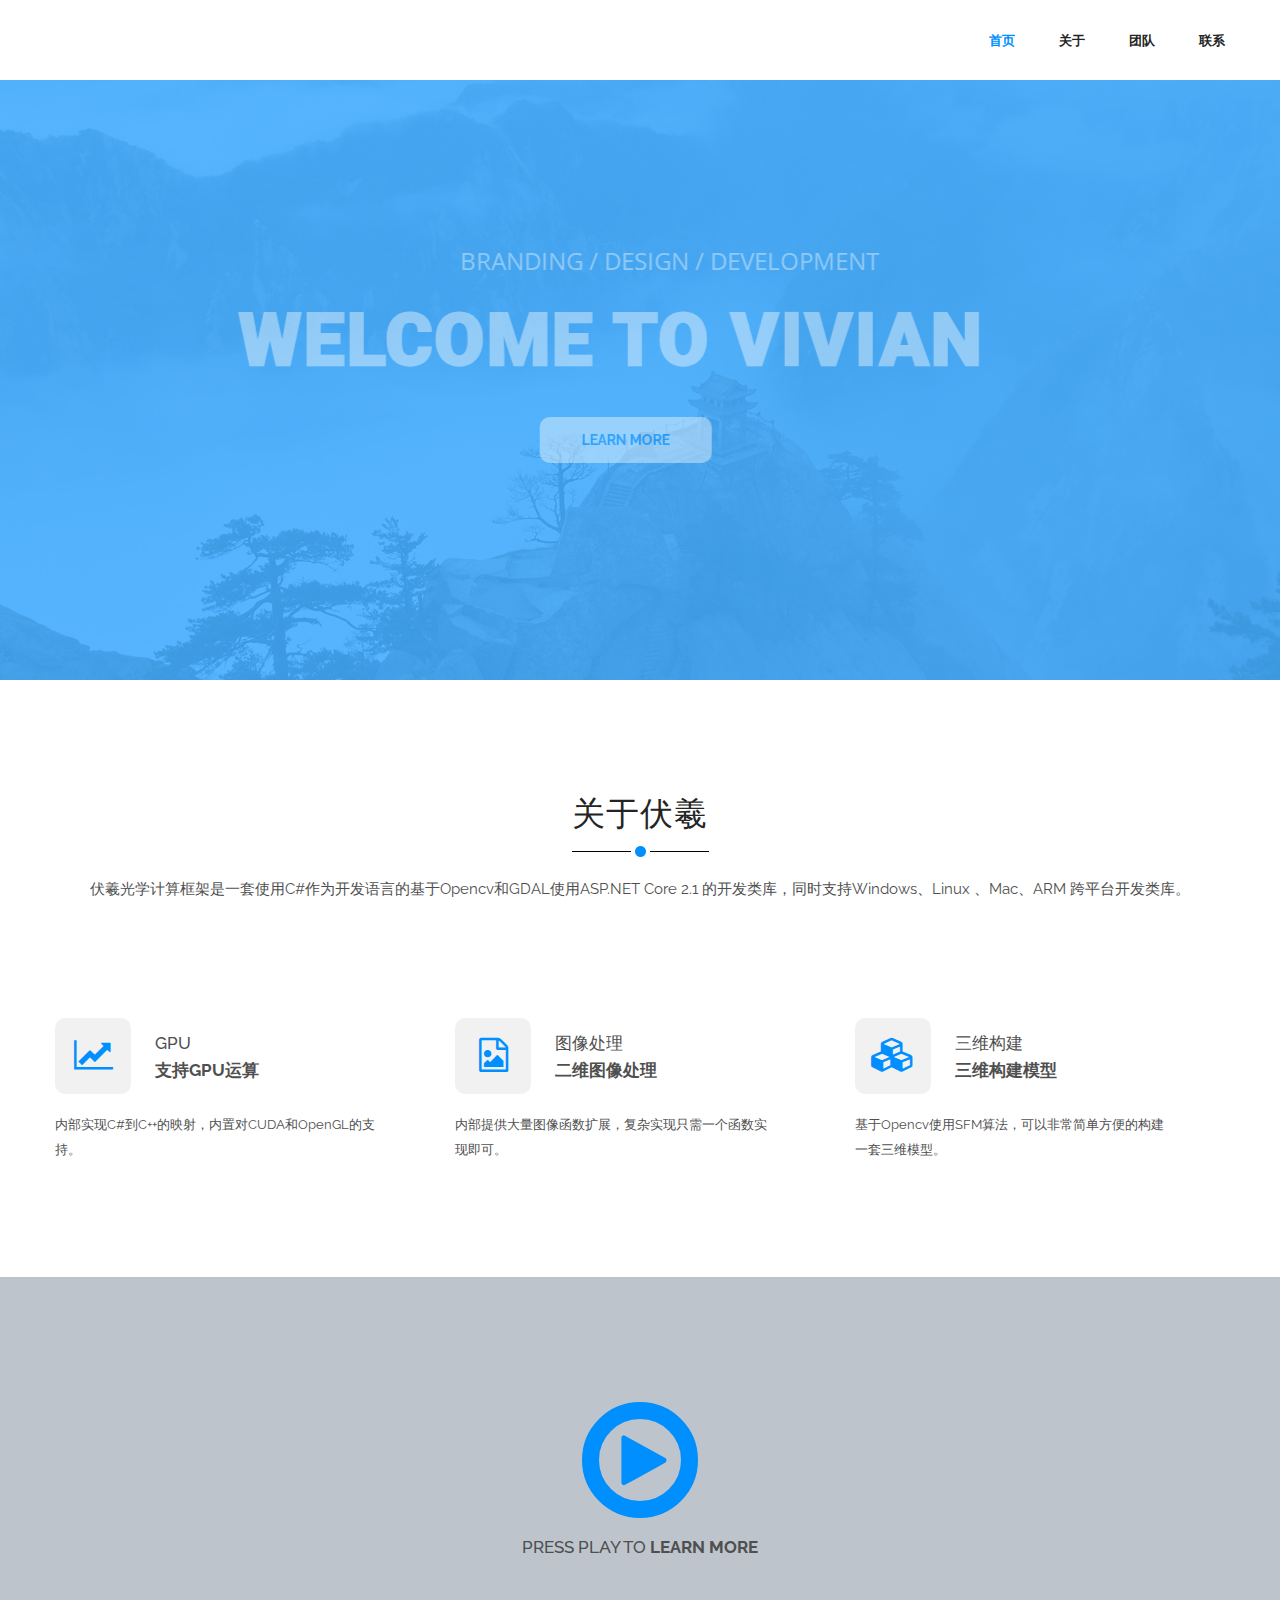
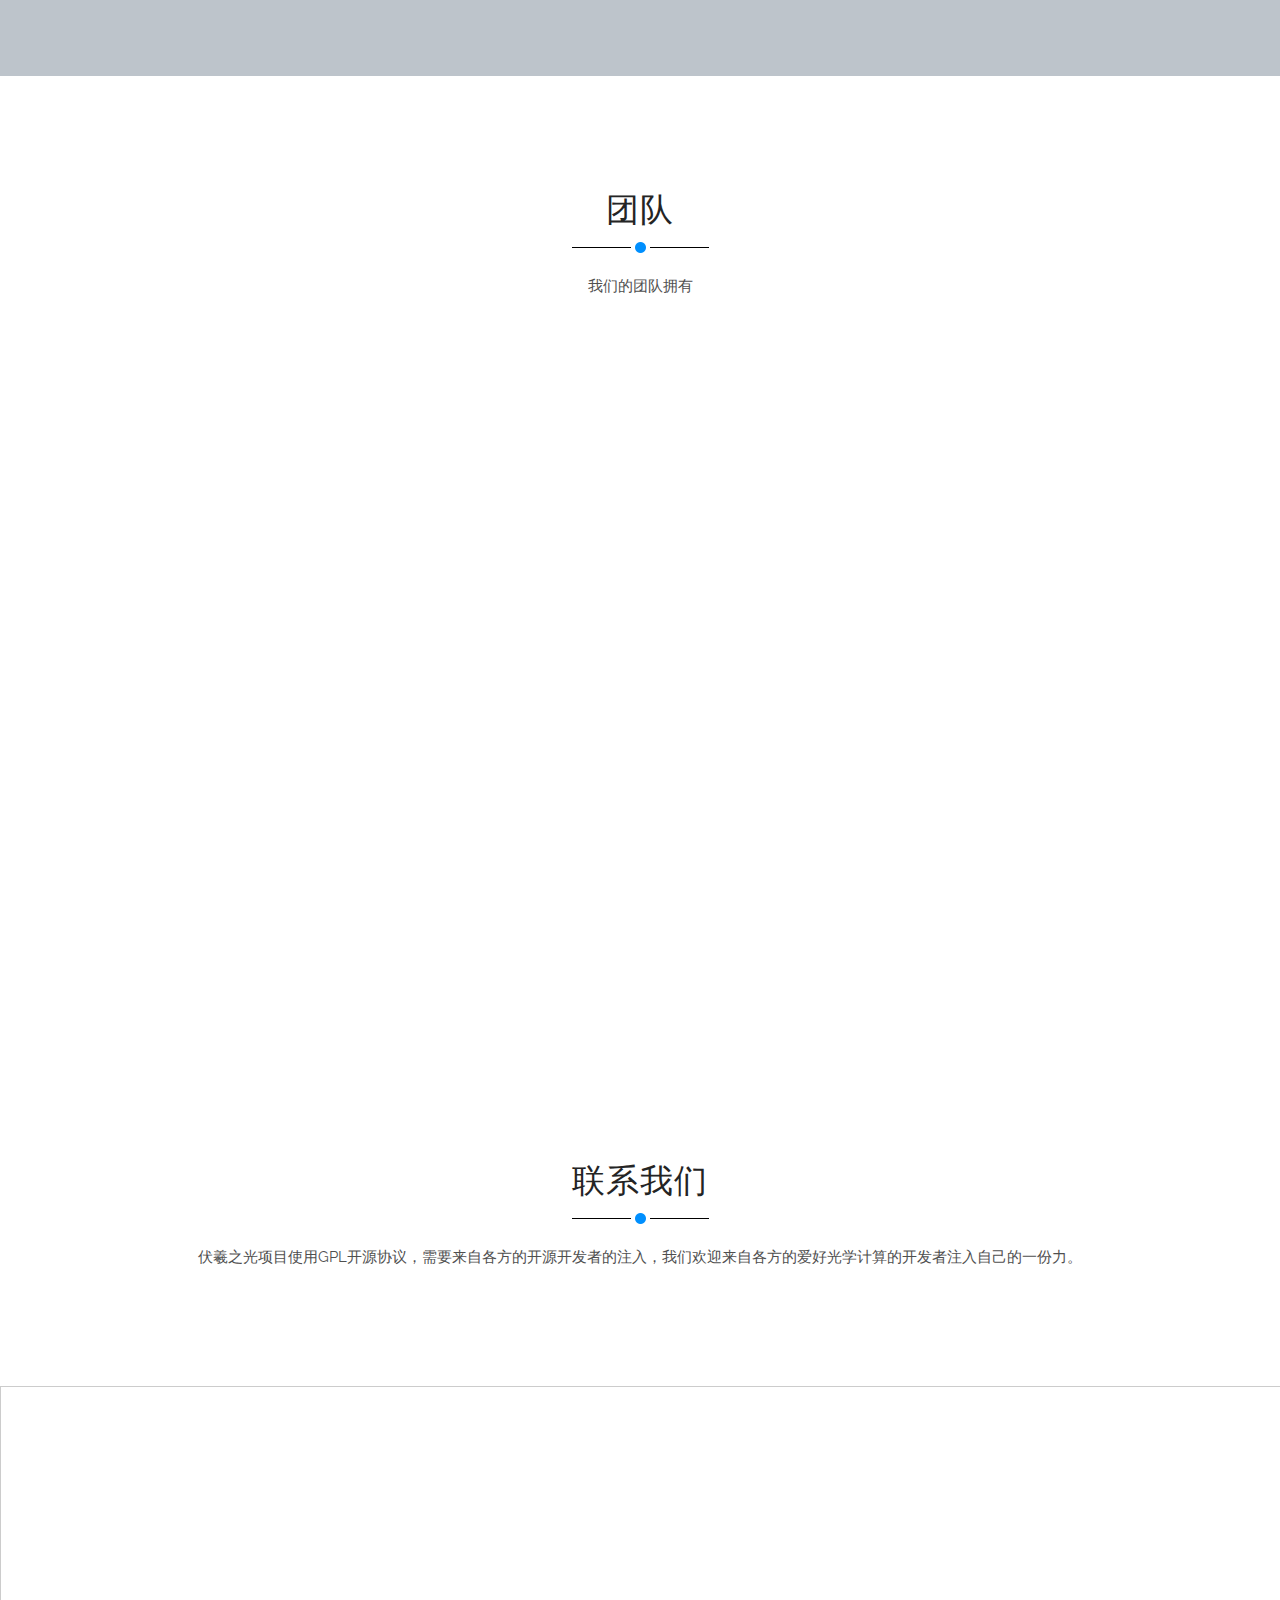
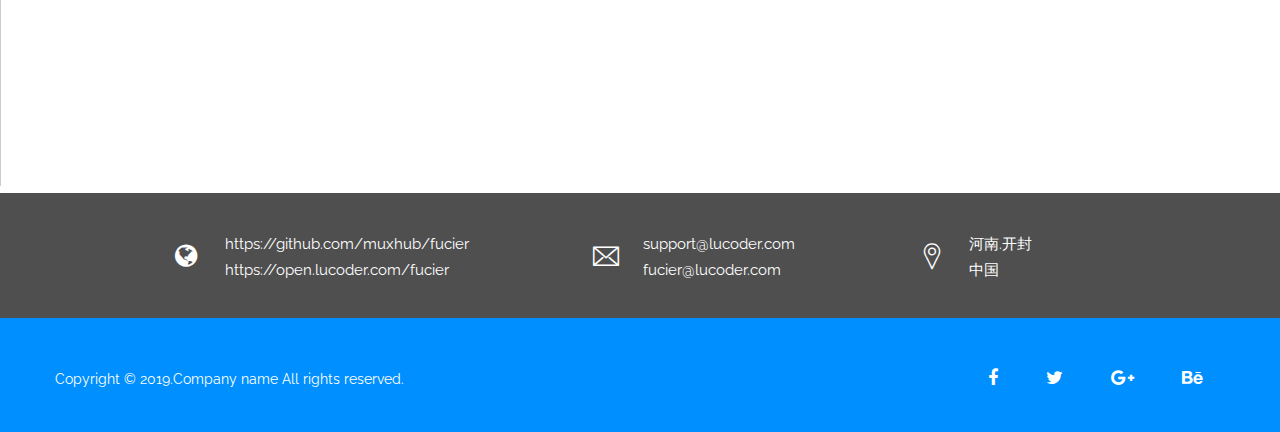
==== fucier/index.html @ 13567e7c "提交fucier官网" ====
﻿<!DOCTYPE html>
<html>
<head>
    <meta charset="utf-8">
    <title>Fucier - 一套高性能光学计算平台</title>
    <!-- Stylesheets -->
    <link href="css/bootstrap.css" rel="stylesheet">
    <link href="css/revolution-slider.css" rel="stylesheet">
    <link href="css/style.css" rel="stylesheet">
    <!--Favicon-->
    <link rel="shortcut icon" href="images/favicon.ico" type="image/x-icon">
    <link rel="icon" href="images/favicon.ico" type="image/x-icon">
    <!-- Responsive -->
    <meta http-equiv="X-UA-Compatible" content="IE=edge">
    <meta name="viewport" content="width=device-width, initial-scale=1.0, maximum-scale=1.0, user-scalable=0">
    <link href="css/responsive.css" rel="stylesheet">
    <link href="//netdna.bootstrapcdn.com/font-awesome/4.7.0/css/font-awesome.min.css" rel="stylesheet">
    <!--[if lt IE 9]><script src="https://cdnjs.cloudflare.com/ajax/libs/html5shiv/3.7.3/html5shiv.js"></script><![endif]-->
    <!--[if lt IE 9]><script src="js/respond.js"></script><![endif]-->

</head>

<body>

    <div class="page-wrapper">

        <!-- Preloader -->
        <div class="preloader"></div>

        <!-- Main Header-->
        <header class="main-header">
            <!-- Main Box -->
            <div class="main-box">
                <div class="auto-container">
                    <div class="outer-container clearfix">
                        <!--Logo Box-->
                        <div class="logo-box">
                            <div class="logo"><a href="index.html"><img style="width:14rem" src="https://oss.lucoder.com/reserved/logo/fucier/fucier.png" alt="" /></a></div>
                        </div>

                        <!--Nav Outer-->
                        <div class="nav-outer clearfix">
                            <!-- Main Menu -->
                            <nav class="main-menu">
                                <div class="navbar-header">
                                    <!-- Toggle Button -->
                                    <button type="button" class="navbar-toggle" data-toggle="collapse" data-target=".navbar-collapse">
                                        <span class="icon-bar"></span>
                                        <span class="icon-bar"></span>
                                        <span class="icon-bar"></span>
                                    </button>
                                </div>

                                <div class="navbar-collapse collapse scroll-nav clearfix">
                                    <ul class="navigation clearfix">
                                        <li class="current"><a href="#home">首页</a></li>
                                        <li><a href="#about-us">关于</a></li>
                                        <li><a href="#team">团队</a></li>
                                        <li><a href="#contact-us">联系</a></li>
                                    </ul>
                                </div>
                            </nav><!-- Main Menu End-->

                        </div><!--Nav Outer End-->
                        <!-- Hidden Nav Toggler -->
                        <div class="nav-toggler">
                            <button class="hidden-bar-opener"><span class="icon fa fa-bars"></span></button>
                        </div><!-- / Hidden Nav Toggler -->

                    </div>
                </div>
            </div>

        </header>
        <!--End Main Header -->
        <!-- Hidden Navigation Bar -->
        <section class="hidden-bar right-align">

            <div class="hidden-bar-closer">
                <button class="btn"><i class="fa fa-close"></i></button>
            </div>

            <!-- Hidden Bar Wrapper -->
            <div class="hidden-bar-wrapper">

                <!-- logo -->
                <div class="logo text-center">
                    <a href="index.html"><img style="width:14rem" src="https://oss.lucoder.com/reserved/logo/fucier/fucier.png" alt="" /></a>
                </div><!-- /logo -->
                <!-- Side-menu -->
                <div class="side-menu scroll-nav">
                    <!--navigation -->
                    <ul class="navigation clearfix" id="nav">
                        <li class="current"><a href="#home">首页</a></li>
                        <li><a href="#about-us">关于</a></li>
                        <li><a href="#team">团队</a></li>
                        <li><a href="#contact-us">联系</a></li>
                    </ul>
                </div>
                <!-- /Side-menu -->

                <div class="social-icons">
                    <ul>
                        <li><a href="#"><i class="fa fa-facebook"></i></a></li>
                        <li><a href="#"><i class="fa fa-twitter"></i></a></li>
                        <li><a href="#"><i class="fa fa-google-plus"></i></a></li>
                        <li><a href="#"><i class="fa fa-linkedin"></i></a></li>
                    </ul>
                </div>

            </div><!-- / Hidden Bar Wrapper -->
        </section>
        <!-- / Hidden Bar -->
        <!--Main Slider-->
        <section class="main-slider" id="home">

            <div class="tp-banner-container">
                <div class="tp-banner">
                    <ul>

                        <li data-transition="fade" data-slotamount="1" data-masterspeed="1000" data-thumb="images/main-slider/image-1.jpg" data-saveperformance="off" data-title="Awesome Title Here">
                            <img src="images/main-slider/image-1.jpg" alt="" data-bgposition="center top" data-bgfit="cover" data-bgrepeat="no-repeat">

                            <div class="tp-caption sfl sfb tp-resizeme"
                                 data-x="center" data-hoffset="0"
                                 data-y="center" data-voffset="0"
                                 data-speed="1500"
                                 data-start="500"
                                 data-easing="easeOutExpo"
                                 data-splitin="none"
                                 data-splitout="none"
                                 data-elementdelay="0.01"
                                 data-endelementdelay="0.3"
                                 data-endspeed="1200"
                                 data-endeasing="Power4.easeIn"><h2>welcome to vivian</h2></div>

                            <div class="tp-caption sfr sfb tp-resizeme"
                                 data-x="center" data-hoffset="0"
                                 data-y="center" data-voffset="-80"
                                 data-speed="1500"
                                 data-start="500"
                                 data-easing="easeOutExpo"
                                 data-splitin="none"
                                 data-splitout="none"
                                 data-elementdelay="0.01"
                                 data-endelementdelay="0.3"
                                 data-endspeed="1200"
                                 data-endeasing="Power4.easeIn"><div class="text">Branding / Design / Development</div></div>

                            <div class="tp-caption sfl sfb tp-resizeme"
                                 data-x="center" data-hoffset="15"
                                 data-y="center" data-voffset="100"
                                 data-speed="1500"
                                 data-start="500"
                                 data-easing="easeOutExpo"
                                 data-splitin="none"
                                 data-splitout="none"
                                 data-elementdelay="0.01"
                                 data-endelementdelay="0.3"
                                 data-endspeed="1200"
                                 data-endeasing="Power4.easeIn"><a href="#" class="template-btn btn-style-one">learn more</a></div>

                        </li>

                        <li data-transition="fade" data-slotamount="1" data-masterspeed="1000" data-thumb="images/main-slider/image-1.jpg" data-saveperformance="off" data-title="Awesome Title Here">
                            <img src="images/main-slider/image-1.jpg" alt="" data-bgposition="center top" data-bgfit="cover" data-bgrepeat="no-repeat">

                            <div class="tp-caption sfl sfb tp-resizeme"
                                 data-x="center" data-hoffset="0"
                                 data-y="center" data-voffset="0"
                                 data-speed="1500"
                                 data-start="500"
                                 data-easing="easeOutExpo"
                                 data-splitin="none"
                                 data-splitout="none"
                                 data-elementdelay="0.01"
                                 data-endelementdelay="0.3"
                                 data-endspeed="1200"
                                 data-endeasing="Power4.easeIn"><h2>welcome to vivian</h2></div>

                            <div class="tp-caption sfr sfb tp-resizeme"
                                 data-x="center" data-hoffset="0"
                                 data-y="center" data-voffset="-80"
                                 data-speed="1500"
                                 data-start="500"
                                 data-easing="easeOutExpo"
                                 data-splitin="none"
                                 data-splitout="none"
                                 data-elementdelay="0.01"
                                 data-endelementdelay="0.3"
                                 data-endspeed="1200"
                                 data-endeasing="Power4.easeIn"><div class="text">Branding / Design / Development</div></div>

                            <div class="tp-caption sfl sfb tp-resizeme"
                                 data-x="center" data-hoffset="15"
                                 data-y="center" data-voffset="100"
                                 data-speed="1500"
                                 data-start="500"
                                 data-easing="easeOutExpo"
                                 data-splitin="none"
                                 data-splitout="none"
                                 data-elementdelay="0.01"
                                 data-endelementdelay="0.3"
                                 data-endspeed="1200"
                                 data-endeasing="Power4.easeIn"><a href="#" class="template-btn btn-style-one">learn more</a></div>

                        </li>

                        <li data-transition="fade" data-slotamount="1" data-masterspeed="1000" data-thumb="images/main-slider/image-1.jpg" data-saveperformance="off" data-title="Awesome Title Here">
                            <img src="images/main-slider/image-1.jpg" alt="" data-bgposition="center top" data-bgfit="cover" data-bgrepeat="no-repeat">

                            <div class="tp-caption sfl sfb tp-resizeme"
                                 data-x="center" data-hoffset="0"
                                 data-y="center" data-voffset="0"
                                 data-speed="1500"
                                 data-start="500"
                                 data-easing="easeOutExpo"
                                 data-splitin="none"
                                 data-splitout="none"
                                 data-elementdelay="0.01"
                                 data-endelementdelay="0.3"
                                 data-endspeed="1200"
                                 data-endeasing="Power4.easeIn"><h2>welcome to vivian</h2></div>

                            <div class="tp-caption sfr sfb tp-resizeme"
                                 data-x="center" data-hoffset="0"
                                 data-y="center" data-voffset="-80"
                                 data-speed="1500"
                                 data-start="500"
                                 data-easing="easeOutExpo"
                                 data-splitin="none"
                                 data-splitout="none"
                                 data-elementdelay="0.01"
                                 data-endelementdelay="0.3"
                                 data-endspeed="1200"
                                 data-endeasing="Power4.easeIn"><div class="text">Branding / Design / Development</div></div>

                            <div class="tp-caption sfl sfb tp-resizeme"
                                 data-x="center" data-hoffset="15"
                                 data-y="center" data-voffset="100"
                                 data-speed="1500"
                                 data-start="500"
                                 data-easing="easeOutExpo"
                                 data-splitin="none"
                                 data-splitout="none"
                                 data-elementdelay="0.01"
                                 data-endelementdelay="0.3"
                                 data-endspeed="1200"
                                 data-endeasing="Power4.easeIn"><a href="#" class="template-btn btn-style-one">learn more</a></div>

                        </li>

                    </ul>

                    <div class="tp-bannertimer"></div>
                </div>
            </div>
        </section>
        <!--End Main Slider-->
        <!--About Section-->
        <section class="about-section" id="about-us">
            <div class="auto-container">
                <!--Sec Title-->
                <div class="sec-title">
                    <h2>关于伏羲</h2>
                    <div class="separator"></div>
                    <div class="text">
                        伏羲光学计算框架是一套使用C#作为开发语言的基于Opencv和GDAL使用ASP.NET Core 2.1 的开发类库，同时支持Windows、Linux
                        、Mac、ARM 跨平台开发类库。
                    </div>
                </div>

                <div class="row clearfix">
                    <!--About Block-->
                    <div class="about-block col-md-4 col-sm-6 col-xs-12">
                        <div class="inner-box">
                            <div class="icon-box">
                                <span class="icon fa fa-line-chart"></span>
                            </div>
                            <h3><a href="#">GPU<br><span>支持GPU运算</span></a></h3>
                            <div class="text">内部实现C#到C++的映射，内置对CUDA和OpenGL的支持。</div>
                        </div>
                    </div>

                    <!--About Block-->
                    <div class="about-block col-md-4 col-sm-6 col-xs-12">
                        <div class="inner-box">
                            <div class="icon-box">
                                <span class="icon fa fa-file-image-o"></span>
                            </div>
                            <h3><a href="#">图像处理<br><span>二维图像处理</span> </a></h3>
                            <div class="text">内部提供大量图像函数扩展，复杂实现只需一个函数实现即可。</div>
                        </div>
                    </div>

                    <!--About Block-->
                    <div class="about-block col-md-4 col-sm-6 col-xs-12">
                        <div class="inner-box">
                            <div class="icon-box">
                                <span class="icon fa fa-cubes"></span>
                            </div>
                            <h3><a href="#">三维构建 <br><span>三维构建模型</span> </a></h3>
                            <div class="text">基于Opencv使用SFM算法，可以非常简单方便的构建一套三维模型。</div>
                        </div>
                    </div>

                </div>

            </div>
        </section>
        <!--About Section-->
        <!--Video Section-->
        <section class="video-section" style="background-image: url(images/background/1.jpg)">
            <a class="lightbox-image play-link" href="">
                <div class="icon-box"><span class="flaticon-arrows-2"></span></div>
                <h3>press play to <span>learn more</span></h3>
            </a>
        </section>
        <!--End Video Section-->
        <!--Team Section-->
        <section class="team-section" id="team">
            <div class="auto-container">
                <!--Sec Title-->
                <div class="sec-title">
                    <h2>团队</h2>
                    <div class="separator"></div>
                    <div class="text">我们的团队拥有</div>
                </div>

                <div class="row">

                    <!--Team Member-->
                    <div class="team-member col-md-4 col-sm-6 col-xs-12 wow fadeInLeft" data-wow-delay="0ms" data-wow-duration="1500ms">
                        <div class="inner-box">
                            <figure class="image-box">
                                <img src="images/developer/wxy.jpg" alt="" />
                                <!--Overlay Box-->
                                <div class="overlay-box">
                                    <h4>牧轩居士</h4>
                                    <div class="designation">开发者</div>
                                    <div class="text">机器视觉方向，光学图像处理技术</div>
                                    <!--Social Nav-->
                                    <div class="social-nav">
                                        <a class="fa fa-envelope " href="mailto:dev@lucoder.com"></a>
                                    </div>
                                </div>
                            </figure>
                        </div>
                    </div>
                </div>

            </div>

        </section>
        <!--End Team Section-->

        <div class="footer">
            <!--Contact Section-->
            <section class="contact-section" id="contact-us">
                <div class="auto-container">
                    <div class="sec-title">
                        <h2>联系我们</h2>
                        <div class="separator"></div>
                        <div class="text">伏羲之光项目使用GPL开源协议，需要来自各方的开源开发者的注入，我们欢迎来自各方的爱好光学计算的开发者注入自己的一份力。</div>
                    </div>
                </div>

                <!--Map Section-->
                <section class="map-section">
                    <div class="map-outer">
                        <!--Map Canvas-->
                        <iframe src="map.html" style="width:100%;height:400px;border:none;"></iframe>
                    </div>
                </section>
                <!--End Map Section-->
                <!--Contact Info-->
                <div class="contact-info">
                    <div class="auto-container">

                        <ul>
                            <li>
                                <span class="icon fa fa-globe "></span>
                                <a style="color:#fff;" href="https://github.com/muxhub/fucier">https://github.com/muxhub/fucier</a>
                                <br /><a style="color:#fff;" href="https://open.lucoder.com/fucier">https://open.lucoder.com/fucier</a>
                            </li>
                            <li>
                                <span class="icon flaticon-envelope"></span>
                                support@lucoder.com <br>
                                fucier@lucoder.com
                            </li>
                            <li>
                                <span class="icon flaticon-pin-1"></span>
                                河南.开封<br>
                                中国
                            </li>

                        </ul>

                    </div>
                </div>

            </section>
            <!--End Contact Section-->
            <!--Footer-->
            <div class="footer-bottom">
                <div class="auto-container">
                    <div class="row clearfix">
                        <div class="column col-md-6 col-sm-6 col-xs-12">
                            <div class="copyright">Copyright &copy; 2019.Company name All rights reserved.</div>
                        </div>
                        <div class="column col-md-6 col-sm-6 col-xs-12">
                            <div class="social-icon">
                                <a href="#" class="fa fa-facebook"></a>
                                <a href="#" class="fa fa-twitter"></a>
                                <a href="#" class="fa fa-google-plus"></a>
                                <a href="#" class="fa fa-behance"></a>
                            </div>
                        </div>
                    </div>
                </div>
            </div>
        </div>
    </div>
    <!--End pagewrapper-->
    <!--Scroll to top-->
    <div class="scroll-to-top scroll-to-target" data-target="html"><span class="fa fa-long-arrow-up"></span></div>

    <script src="js/jquery.js"></script>
    <script src="js/bootstrap.min.js"></script>
    <script src="js/jquery.mCustomScrollbar.concat.min.js"></script>
    <script src="js/revolution.min.js"></script>
    <script src="js/jquery.fancybox.pack.js"></script>
    <script src="js/jquery.fancybox-media.js"></script>
    <script src="js/mixitup.js"></script>
    <script src="js/owl.js"></script>
    <script src="js/wow.js"></script>
    <script src="js/pagenav.js"></script>
    <script src="js/jquery.scrollTo.js"></script>
    <script src="js/validate.js"></script>

    <!---<script src="http://ditu.google.cn/maps/api/js?key=AIzaSyD39_Mb1wKUcuRD-0KPmQT6SQHhEMVX1O0"></script>
    <script src="js/map-script.js"></script>--->
    <!--End Google Map APi-->

    <script src="js/script.js"></script>
</body>
</html>
---- fucier/css/revolution-slider.css ----
.tp-static-layers{position:absolute;z-index:505;top:0;left:0}.tp-hide-revslider,.tp-caption.tp-hidden-caption{visibility:hidden!important;display:none!important}.tp-caption{z-index:1;white-space:nowrap}.tp-caption-demo .tp-caption{position:relative!important;display:inline-block;margin-bottom:10px;margin-right:20px!important}.tp-caption.whitedivider3px{color:#000;text-shadow:none;background-color:#fff;background-color:rgba(255,255,255,1);text-decoration:none;min-width:408px;min-height:3px;background-position:initial initial;background-repeat:initial initial;border-width:0;border-color:#000;border-style:none}.tp-caption.finewide_large_white{color:#fff;text-shadow:none;font-size:60px;line-height:60px;font-weight:300;font-family:"Open Sans",sans-serif;background-color:transparent;text-decoration:none;text-transform:uppercase;letter-spacing:8px;border-width:0;border-color:#000;border-style:none}.tp-caption.whitedivider3px{color:#000;text-shadow:none;background-color:#fff;background-color:rgba(255,255,255,1);text-decoration:none;font-size:0;line-height:0;min-width:468px;min-height:3px;border-width:0;border-color:#000;border-style:none}.tp-caption.finewide_medium_white{color:#fff;text-shadow:none;font-size:37px;line-height:37px;font-weight:300;font-family:"Open Sans",sans-serif;background-color:transparent;text-decoration:none;text-transform:uppercase;letter-spacing:5px;border-width:0;border-color:#000;border-style:none}.tp-caption.boldwide_small_white{font-size:25px;line-height:25px;font-weight:800;font-family:"Open Sans",sans-serif;color:#fff;text-decoration:none;background-color:transparent;text-shadow:none;text-transform:uppercase;letter-spacing:5px;border-width:0;border-color:#000;border-style:none}.tp-caption.whitedivider3px_vertical{color:#000;text-shadow:none;background-color:#fff;background-color:rgba(255,255,255,1);text-decoration:none;font-size:0;line-height:0;min-width:3px;min-height:130px;border-width:0;border-color:#000;border-style:none}.tp-caption.finewide_small_white{color:#fff;text-shadow:none;font-size:25px;line-height:25px;font-weight:300;font-family:"Open Sans",sans-serif;background-color:transparent;text-decoration:none;text-transform:uppercase;letter-spacing:5px;border-width:0;border-color:#000;border-style:none}.tp-caption.finewide_verysmall_white_mw{font-size:13px;line-height:25px;font-weight:400;font-family:"Open Sans",sans-serif;color:#fff;text-decoration:none;background-color:transparent;text-shadow:none;text-transform:uppercase;letter-spacing:5px;max-width:470px;white-space:normal!important;border-width:0;border-color:#000;border-style:none}.tp-caption.lightgrey_divider{text-decoration:none;background-color:#ebebeb;background-color:rgba(235,235,235,1);width:370px;height:3px;background-position:initial initial;background-repeat:initial initial;border-width:0;border-color:#222;border-style:none}.tp-caption.finewide_large_white{color:#FFF;text-shadow:none;font-size:60px;line-height:60px;font-weight:300;font-family:"Open Sans",sans-serif;background-color:rgba(0,0,0,0);text-decoration:none;text-transform:uppercase;letter-spacing:8px;border-width:0;border-color:#000;border-style:none}.tp-caption.finewide_medium_white{color:#FFF;text-shadow:none;font-size:34px;line-height:34px;font-weight:300;font-family:"Open Sans",sans-serif;background-color:rgba(0,0,0,0);text-decoration:none;text-transform:uppercase;letter-spacing:5px;border-width:0;border-color:#000;border-style:none}.tp-caption.huge_red{position:absolute;color:#df4b6b;font-weight:400;font-size:150px;line-height:130px;font-family:'Oswald',sans-serif;margin:0;border-width:0;border-style:none;white-space:nowrap;background-color:#2d3136;padding:0}.tp-caption.middle_yellow{position:absolute;color:#fbd572;font-weight:600;font-size:50px;line-height:50px;font-family:'Open Sans',sans-serif;margin:0;border-width:0;border-style:none;white-space:nowrap}.tp-caption.huge_thin_yellow{position:absolute;color:#fbd572;font-weight:300;font-size:90px;line-height:90px;font-family:'Open Sans',sans-serif;margin:0;letter-spacing:20px;border-width:0;border-style:none;white-space:nowrap}.tp-caption.big_dark{position:absolute;color:#333;font-weight:700;font-size:70px;line-height:70px;font-family:"Open Sans";margin:0;border-width:0;border-style:none;white-space:nowrap}.tp-caption.medium_dark{position:absolute;color:#333;font-weight:300;font-size:40px;line-height:40px;font-family:"Open Sans";margin:0;letter-spacing:5px;border-width:0;border-style:none;white-space:nowrap}.tp-caption.medium_grey{position:absolute;color:#fff;text-shadow:0 2px 5px rgba(0,0,0,0.5);font-weight:700;font-size:20px;line-height:20px;font-family:Arial;padding:2px 4px;margin:0;border-width:0;border-style:none;background-color:#888;white-space:nowrap}.tp-caption.small_text{position:absolute;color:#fff;text-shadow:0 2px 5px rgba(0,0,0,0.5);font-weight:700;font-size:14px;line-height:20px;font-family:Arial;margin:0;border-width:0;border-style:none;white-space:nowrap}.tp-caption.medium_text{position:absolute;color:#fff;text-shadow:0 2px 5px rgba(0,0,0,0.5);font-weight:700;font-size:20px;line-height:20px;font-family:Arial;margin:0;border-width:0;border-style:none;white-space:nowrap}.tp-caption.large_bold_white_25{font-size:55px;line-height:65px;font-weight:700;font-family:"Open Sans";color:#fff;text-decoration:none;background-color:transparent;text-align:center;text-shadow:#000 0 5px 10px;border-width:0;border-color:#fff;border-style:none}.tp-caption.medium_text_shadow{font-size:25px;line-height:25px;font-weight:600;font-family:"Open Sans";color:#fff;text-decoration:none;background-color:transparent;text-align:center;text-shadow:#000 0 5px 10px;border-width:0;border-color:#fff;border-style:none}.tp-caption.large_text{position:absolute;color:#fff;text-shadow:0 2px 5px rgba(0,0,0,0.5);font-weight:700;font-size:40px;line-height:40px;font-family:Arial;margin:0;border-width:0;border-style:none;white-space:nowrap}.tp-caption.medium_bold_grey{font-size:30px;line-height:30px;font-weight:800;font-family:"Open Sans";color:#666;text-decoration:none;background-color:transparent;text-shadow:none;margin:0;padding:1px 4px 0;border-width:0;border-color:#ffd658;border-style:none}.tp-caption.very_large_text{position:absolute;color:#fff;text-shadow:0 2px 5px rgba(0,0,0,0.5);font-weight:700;font-size:60px;line-height:60px;font-family:Arial;margin:0;border-width:0;border-style:none;white-space:nowrap;letter-spacing:-2px}.tp-caption.very_big_white{position:absolute;color:#fff;text-shadow:none;font-weight:800;font-size:60px;line-height:60px;font-family:Arial;margin:0;border-width:0;border-style:none;white-space:nowrap;padding:0 4px;padding-top:1px;background-color:#000}.tp-caption.very_big_black{position:absolute;color:#000;text-shadow:none;font-weight:700;font-size:60px;line-height:60px;font-family:Arial;margin:0;border-width:0;border-style:none;white-space:nowrap;padding:0 4px;padding-top:1px;background-color:#fff}.tp-caption.modern_medium_fat{position:absolute;color:#000;text-shadow:none;font-weight:800;font-size:24px;line-height:20px;font-family:"Open Sans",sans-serif;margin:0;border-width:0;border-style:none;white-space:nowrap}.tp-caption.modern_medium_fat_white{position:absolute;color:#fff;text-shadow:none;font-weight:800;font-size:24px;line-height:20px;font-family:"Open Sans",sans-serif;margin:0;border-width:0;border-style:none;white-space:nowrap}.tp-caption.modern_medium_light{position:absolute;color:#000;text-shadow:none;font-weight:300;font-size:24px;line-height:20px;font-family:"Open Sans",sans-serif;margin:0;border-width:0;border-style:none;white-space:nowrap}.tp-caption.modern_big_bluebg{position:absolute;color:#fff;text-shadow:none;font-weight:800;font-size:30px;line-height:36px;font-family:"Open Sans",sans-serif;padding:3px 10px;margin:0;border-width:0;border-style:none;background-color:#4e5b6c;letter-spacing:0}.tp-caption.modern_big_redbg{position:absolute;color:#fff;text-shadow:none;font-weight:300;font-size:30px;line-height:36px;font-family:"Open Sans",sans-serif;padding:3px 10px;padding-top:1px;margin:0;border-width:0;border-style:none;background-color:#de543e;letter-spacing:0}.tp-caption.modern_small_text_dark{position:absolute;color:#555;text-shadow:none;font-size:14px;line-height:22px;font-family:Arial;margin:0;border-width:0;border-style:none;white-space:nowrap}.tp-caption.boxshadow{-moz-box-shadow:0 0 20px rgba(0,0,0,0.5);-webkit-box-shadow:0 0 20px rgba(0,0,0,0.5);box-shadow:0 0 20px rgba(0,0,0,0.5)}.tp-caption.black{color:#000;text-shadow:none}.tp-caption.noshadow{text-shadow:none}.tp-caption a{color:#ff7302;text-shadow:none;-webkit-transition:all .2s ease-out;-moz-transition:all .2s ease-out;-o-transition:all .2s ease-out;-ms-transition:all .2s ease-out}.tp-caption a:hover{color:#ffa902}.tp-caption.thinheadline_dark{position:absolute;color:rgba(0,0,0,0.85);text-shadow:none;font-weight:300;font-size:30px;line-height:30px;font-family:"Open Sans";background-color:transparent}.tp-caption.thintext_dark{position:absolute;color:rgba(0,0,0,0.85);text-shadow:none;font-weight:300;font-size:16px;line-height:26px;font-family:"Open Sans";background-color:transparent}.tp-caption.medium_bg_red a{color:#fff;text-decoration:none}.tp-caption.medium_bg_red a:hover{color:#fff;text-decoration:underline}.tp-caption.smoothcircle{font-size:30px;line-height:75px;font-weight:800;font-family:"Open Sans";color:#fff;text-decoration:none;background-color:#000;background-color:rgba(0,0,0,0.498039);padding:50px 25px;text-align:center;border-radius:500px 500px 500px 500px;border-width:0;border-color:#000;border-style:none}.tp-caption.largeblackbg{font-size:50px;line-height:70px;font-weight:300;font-family:"Open Sans";color:#fff;text-decoration:none;background-color:#000;padding:0 20px 5px;text-shadow:none;border-width:0;border-color:#fff;border-style:none}.tp-caption.largepinkbg{position:absolute;color:#fff;text-shadow:none;font-weight:300;font-size:50px;line-height:70px;font-family:"Open Sans";background-color:#db4360;padding:0 20px;-webkit-border-radius:0;-moz-border-radius:0;border-radius:0}.tp-caption.largewhitebg{position:absolute;color:#000;text-shadow:none;font-weight:300;font-size:50px;line-height:70px;font-family:"Open Sans";background-color:#fff;padding:0 20px;-webkit-border-radius:0;-moz-border-radius:0;border-radius:0}.tp-caption.largegreenbg{position:absolute;color:#fff;text-shadow:none;font-weight:300;font-size:50px;line-height:70px;font-family:"Open Sans";background-color:#67ae73;padding:0 20px;-webkit-border-radius:0;-moz-border-radius:0;border-radius:0}.tp-caption.excerpt{font-size:36px;line-height:36px;font-weight:700;font-family:Arial;color:#fff;text-decoration:none;background-color:rgba(0,0,0,1);text-shadow:none;margin:0;letter-spacing:-1.5px;padding:1px 4px 0 4px;width:150px;white-space:normal!important;height:auto;border-width:0;border-color:#fff;border-style:none}.tp-caption.large_bold_grey{font-size:60px;line-height:60px;font-weight:800;font-family:"Open Sans";color:#666;text-decoration:none;background-color:transparent;text-shadow:none;margin:0;padding:1px 4px 0;border-width:0;border-color:#ffd658;border-style:none}.tp-caption.medium_thin_grey{font-size:34px;line-height:30px;font-weight:300;font-family:"Open Sans";color:#666;text-decoration:none;background-color:transparent;padding:1px 4px 0;text-shadow:none;margin:0;border-width:0;border-color:#ffd658;border-style:none}.tp-caption.small_thin_grey{font-size:18px;line-height:26px;font-weight:300;font-family:"Open Sans";color:#757575;text-decoration:none;background-color:transparent;padding:1px 4px 0;text-shadow:none;margin:0;border-width:0;border-color:#ffd658;border-style:none}.tp-caption.lightgrey_divider{text-decoration:none;background-color:rgba(235,235,235,1);width:370px;height:3px;background-position:initial initial;background-repeat:initial initial;border-width:0;border-color:#222;border-style:none}.tp-caption.large_bold_darkblue{font-size:58px;line-height:60px;font-weight:800;font-family:"Open Sans";color:#34495e;text-decoration:none;background-color:transparent;border-width:0;border-color:#ffd658;border-style:none}.tp-caption.medium_bg_darkblue{font-size:20px;line-height:20px;font-weight:800;font-family:"Open Sans";color:#fff;text-decoration:none;background-color:#34495e;padding:10px;border-width:0;border-color:#ffd658;border-style:none}.tp-caption.medium_bold_red{font-size:24px;line-height:30px;font-weight:800;font-family:"Open Sans";color:#e33a0c;text-decoration:none;background-color:transparent;padding:0;border-width:0;border-color:#ffd658;border-style:none}.tp-caption.medium_light_red{font-size:21px;line-height:26px;font-weight:300;font-family:"Open Sans";color:#e33a0c;text-decoration:none;background-color:transparent;padding:0;border-width:0;border-color:#ffd658;border-style:none}.tp-caption.medium_bg_red{font-size:20px;line-height:20px;font-weight:800;font-family:"Open Sans";color:#fff;text-decoration:none;background-color:#e33a0c;padding:10px;border-width:0;border-color:#ffd658;border-style:none}.tp-caption.medium_bold_orange{font-size:24px;line-height:30px;font-weight:800;font-family:"Open Sans";color:#f39c12;text-decoration:none;background-color:transparent;border-width:0;border-color:#ffd658;border-style:none}.tp-caption.medium_bg_orange{font-size:20px;line-height:20px;font-weight:800;font-family:"Open Sans";color:#fff;text-decoration:none;background-color:#f39c12;padding:10px;border-width:0;border-color:#ffd658;border-style:none}.tp-caption.grassfloor{text-decoration:none;background-color:rgba(160,179,151,1);width:4000px;height:150px;border-width:0;border-color:#222;border-style:none}.tp-caption.large_bold_white{font-size:58px;line-height:60px;font-weight:800;font-family:"Open Sans";color:#fff;text-decoration:none;background-color:transparent;border-width:0;border-color:#ffd658;border-style:none}.tp-caption.medium_light_white{font-size:30px;line-height:36px;font-weight:300;font-family:"Open Sans";color:#fff;text-decoration:none;background-color:transparent;padding:0;border-width:0;border-color:#ffd658;border-style:none}.tp-caption.mediumlarge_light_white{font-size:34px;line-height:40px;font-weight:300;font-family:"Open Sans";color:#fff;text-decoration:none;background-color:transparent;padding:0;border-width:0;border-color:#ffd658;border-style:none}.tp-caption.mediumlarge_light_white_center{font-size:34px;line-height:40px;font-weight:300;font-family:"Open Sans";color:#fff;text-decoration:none;background-color:transparent;padding:0;text-align:center;border-width:0;border-color:#ffd658;border-style:none}.tp-caption.medium_bg_asbestos{font-size:20px;line-height:20px;font-weight:800;font-family:"Open Sans";color:#fff;text-decoration:none;background-color:#7f8c8d;padding:10px;border-width:0;border-color:#ffd658;border-style:none}.tp-caption.medium_light_black{font-size:30px;line-height:36px;font-weight:300;font-family:"Open Sans";color:#000;text-decoration:none;background-color:transparent;padding:0;border-width:0;border-color:#ffd658;border-style:none}.tp-caption.large_bold_black{font-size:58px;line-height:60px;font-weight:800;font-family:"Open Sans";color:#000;text-decoration:none;background-color:transparent;border-width:0;border-color:#ffd658;border-style:none}.tp-caption.mediumlarge_light_darkblue{font-size:34px;line-height:40px;font-weight:300;font-family:"Open Sans";color:#34495e;text-decoration:none;background-color:transparent;padding:0;border-width:0;border-color:#ffd658;border-style:none}.tp-caption.small_light_white{font-size:17px;line-height:28px;font-weight:300;font-family:"Open Sans";color:#fff;text-decoration:none;background-color:transparent;padding:0;border-width:0;border-color:#ffd658;border-style:none}.tp-caption.roundedimage{border-width:0;border-color:#222;border-style:none}.tp-caption.large_bg_black{font-size:40px;line-height:40px;font-weight:800;font-family:"Open Sans";color:#fff;text-decoration:none;background-color:#000;padding:10px 20px 15px;border-width:0;border-color:#ffd658;border-style:none}.tp-caption.mediumwhitebg{font-size:30px;line-height:30px;font-weight:300;font-family:"Open Sans";color:#000;text-decoration:none;background-color:#fff;padding:5px 15px 10px;text-shadow:none;border-width:0;border-color:#000;border-style:none}.tp-caption.medium_bg_orange_new1{font-size:20px;line-height:20px;font-weight:800;font-family:"Open Sans";color:#fff;text-decoration:none;background-color:#f39c12;padding:10px;border-width:0;border-color:#ffd658;border-style:none}.tp-caption.boxshadow{-moz-box-shadow:0 0 20px rgba(0,0,0,0.5);-webkit-box-shadow:0 0 20px rgba(0,0,0,0.5);box-shadow:0 0 20px rgba(0,0,0,0.5)}.tp-caption.black{color:#000;text-shadow:none;font-weight:300;font-size:19px;line-height:19px;font-family:'Open Sans',sans}.tp-caption.noshadow{text-shadow:none}.tp_inner_padding{box-sizing:border-box;-webkit-box-sizing:border-box;-moz-box-sizing:border-box;max-height:none!important}.tp-caption .frontcorner{width:0;height:0;border-left:40px solid transparent;border-right:0 solid transparent;border-top:40px solid #00a8ff;position:absolute;left:-40px;top:0}.tp-caption .backcorner{width:0;height:0;border-left:0 solid transparent;border-right:40px solid transparent;border-bottom:40px solid #00a8ff;position:absolute;right:0;top:0}.tp-caption .frontcornertop{width:0;height:0;border-left:40px solid transparent;border-right:0 solid transparent;border-bottom:40px solid #00a8ff;position:absolute;left:-40px;top:0}.tp-caption .backcornertop{width:0;height:0;border-left:0 solid transparent;border-right:40px solid transparent;border-top:40px solid #00a8ff;position:absolute;right:0;top:0}img.tp-slider-alternative-image{width:100%;height:auto}.tp-simpleresponsive .button{padding:6px 13px 5px;border-radius:3px;-moz-border-radius:3px;-webkit-border-radius:3px;height:30px;cursor:pointer;color:#fff!important;text-shadow:0 1px 1px rgba(0,0,0,0.6)!important;font-size:15px;line-height:45px!important;background:url(../images/gradient/g30.png) repeat-x top;font-family:arial,sans-serif;font-weight:bold;letter-spacing:-1px}.tp-simpleresponsive .button.big{color:#fff;text-shadow:0 1px 1px rgba(0,0,0,0.6);font-weight:bold;padding:9px 20px;font-size:19px;line-height:57px!important;background:url(../images/gradient/g40.png) repeat-x top}.tp-simpleresponsive .purchase:hover,.tp-simpleresponsive .button:hover,.tp-simpleresponsive .button.big:hover{background-position:bottom,15px 11px}@media only screen and (min-width:480px) and (max-width:767px){.tp-simpleresponsive .button{padding:4px 8px 3px;line-height:25px!important;font-size:11px!important;font-weight:normal}.tp-simpleresponsive a.button{-webkit-transition:none;-moz-transition:none;-o-transition:none;-ms-transition:none}}@media only screen and (min-width:0) and (max-width:479px){.tp-simpleresponsive .button{padding:2px 5px 2px;line-height:20px!important;font-size:10px!important}.tp-simpleresponsive a.button{-webkit-transition:none;-moz-transition:none;-o-transition:none;-ms-transition:none}}.tp-simpleresponsive .button.green,.tp-simpleresponsive .button:hover.green,.tp-simpleresponsive .purchase.green,.tp-simpleresponsive .purchase:hover.green{background-color:#21a117;-webkit-box-shadow:0 3px 0 0 #104d0b;-moz-box-shadow:0 3px 0 0 #104d0b;box-shadow:0 3px 0 0 #104d0b}.tp-simpleresponsive .button.blue,.tp-simpleresponsive .button:hover.blue,.tp-simpleresponsive .purchase.blue,.tp-simpleresponsive .purchase:hover.blue{background-color:#1d78cb;-webkit-box-shadow:0 3px 0 0 #0f3e68;-moz-box-shadow:0 3px 0 0 #0f3e68;box-shadow:0 3px 0 0 #0f3e68}.tp-simpleresponsive .button.red,.tp-simpleresponsive .button:hover.red,.tp-simpleresponsive .purchase.red,.tp-simpleresponsive .purchase:hover.red{background-color:#cb1d1d;-webkit-box-shadow:0 3px 0 0 #7c1212;-moz-box-shadow:0 3px 0 0 #7c1212;box-shadow:0 3px 0 0 #7c1212}.tp-simpleresponsive .button.orange,.tp-simpleresponsive .button:hover.orange,.tp-simpleresponsive .purchase.orange,.tp-simpleresponsive .purchase:hover.orange{background-color:#f70;-webkit-box-shadow:0 3px 0 0 #a34c00;-moz-box-shadow:0 3px 0 0 #a34c00;box-shadow:0 3px 0 0 #a34c00}.tp-simpleresponsive .button.darkgrey,.tp-simpleresponsive .button.grey,.tp-simpleresponsive .button:hover.darkgrey,.tp-simpleresponsive .button:hover.grey,.tp-simpleresponsive .purchase.darkgrey,.tp-simpleresponsive .purchase:hover.darkgrey{background-color:#555;-webkit-box-shadow:0 3px 0 0 #222;-moz-box-shadow:0 3px 0 0 #222;box-shadow:0 3px 0 0 #222}.tp-simpleresponsive .button.lightgrey,.tp-simpleresponsive .button:hover.lightgrey,.tp-simpleresponsive .purchase.lightgrey,.tp-simpleresponsive .purchase:hover.lightgrey{background-color:#888;-webkit-box-shadow:0 3px 0 0 #555;-moz-box-shadow:0 3px 0 0 #555;box-shadow:0 3px 0 0 #555}.fullscreen-container{width:100%;position:relative;padding:0}.fullwidthbanner-container{width:100%;position:relative;padding:0;overflow:hidden}.fullwidthbanner-container .fullwidthbanner{width:100%;position:relative}.tp-simpleresponsive .caption,.tp-simpleresponsive .tp-caption{position:absolute;visibility:hidden;-webkit-font-smoothing:antialiased!important}.tp-simpleresponsive img{max-width:none}.noFilterClass{filter:none!important}.tp-bannershadow{position:absolute;margin-left:auto;margin-right:auto;-moz-user-select:none;-khtml-user-select:none;-webkit-user-select:none;-o-user-select:none}.tp-bannershadow.tp-shadow1{background:url(assets/shadow1.png) no-repeat;background-size:100% 100%;width:890px;height:60px;bottom:-60px}.tp-bannershadow.tp-shadow2{background:url(assets/shadow2.png) no-repeat;background-size:100% 100%;width:890px;height:60px;bottom:-60px}.tp-bannershadow.tp-shadow3{background:url(assets/shadow3.png) no-repeat;background-size:100% 100%;width:890px;height:60px;bottom:-60px}.caption.fullscreenvideo{left:0;top:0;position:absolute;width:100%;height:100%}.caption.fullscreenvideo iframe,.caption.fullscreenvideo video{width:100%!important;height:100%!important;display:none}.tp-caption.fullscreenvideo{left:0;top:0;position:absolute;width:100%;height:100%}.tp-caption.fullscreenvideo iframe,.tp-caption.fullscreenvideo iframe video{width:100%!important;height:100%!important;display:none}.fullcoveredvideo video,.fullscreenvideo video{background:#000}.fullcoveredvideo .tp-poster{background-position:center center;background-size:cover;width:100%;height:100%;top:0;left:0}.html5vid.videoisplaying .tp-poster{display:none}.tp-video-play-button{background:#000;background:rgba(0,0,0,0.3);padding:5px;border-radius:5px;-moz-border-radius:5px;-webkit-border-radius:5px;position:absolute;top:50%;left:50%;font-size:40px;color:#FFF;z-index:3;margin-top:-27px;margin-left:-28px;text-align:center;cursor:pointer}.html5vid .tp-revstop{width:15px;height:20px;border-left:5px solid #fff;border-right:5px solid #fff;position:relative;margin:10px 20px;box-sizing:border-box;-moz-box-sizing:border-box;-webkit-box-sizing:border-box}.html5vid .tp-revstop{display:none}.html5vid.videoisplaying .revicon-right-dir{display:none}.html5vid.videoisplaying .tp-revstop{display:block}.html5vid.videoisplaying .tp-video-play-button{display:none}.html5vid:hover .tp-video-play-button{display:block}.fullcoveredvideo .tp-video-play-button{display:none!important}.tp-video-controls{position:absolute;bottom:0;left:0;right:0;padding:5px;opacity:0;-webkit-transition:opacity .3s;-moz-transition:opacity .3s;-o-transition:opacity .3s;-ms-transition:opacity .3s;transition:opacity .3s;background-image:linear-gradient(bottom,#000 13%,#323232 100%);background-image:-o-linear-gradient(bottom,#000 13%,#323232 100%);background-image:-moz-linear-gradient(bottom,#000 13%,#323232 100%);background-image:-webkit-linear-gradient(bottom,#000 13%,#323232 100%);background-image:-ms-linear-gradient(bottom,#000 13%,#323232 100%);background-image:-webkit-gradient(linear,left bottom,left top,color-stop(0.13,#000),color-stop(1,#323232));display:table;max-width:100%;overflow:hidden;box-sizing:border-box;-moz-box-sizing:border-box;-webkit-box-sizing:border-box}.tp-caption:hover .tp-video-controls{opacity:.9}.tp-video-button{background:rgba(0,0,0,.5);border:0;color:#EEE;-webkit-border-radius:3px;-moz-border-radius:3px;-o-border-radius:3px;border-radius:3px;cursor:pointer;line-height:12px;font-size:12px;color:#fff;padding:0;margin:0;outline:0}.tp-video-button:hover{cursor:pointer}.tp-video-button-wrap,.tp-video-seek-bar-wrap,.tp-video-vol-bar-wrap{padding:0 5px;display:table-cell}.tp-video-seek-bar-wrap{width:80%}.tp-video-vol-bar-wrap{width:20%}.tp-volume-bar,.tp-seek-bar{width:100%;cursor:pointer;outline:0;line-height:12px;margin:0;padding:0}.tp-dottedoverlay{background-repeat:repeat;width:100%;height:100%;position:absolute;top:0;left:0;z-index:4}.tp-dottedoverlay.twoxtwo{background:url(assets/gridtile.png)}.tp-dottedoverlay.twoxtwowhite{background:url(assets/gridtile_white.png)}.tp-dottedoverlay.threexthree{background:url(assets/gridtile_3x3.png)}.tp-dottedoverlay.threexthreewhite{background:url(assets/gridtile_3x3_white.png)}.tpclear{clear:both}.tp-bullets{z-index:1000;position:absolute;-ms-filter:"alpha(opacity=100)";-moz-opacity:1;-khtml-opacity:1;opacity:1;-webkit-transition:opacity .2s ease-out;-moz-transition:opacity .2s ease-out;-o-transition:opacity .2s ease-out;-ms-transition:opacity .2s ease-out;-webkit-transform:translateZ(5px)}.tp-bullets.hidebullets{-ms-filter:"alpha(opacity=0)";-moz-opacity:0;-khtml-opacity:0;opacity:0}.tp-bullets.simplebullets.navbar{border:1px solid #666;border-bottom:1px solid #444;background:url(assets/boxed_bgtile.png);height:40px;padding:0 10px;-webkit-border-radius:5px;-moz-border-radius:5px;border-radius:5px}.tp-bullets.simplebullets.navbar-old{background:url(assets/navigdots_bgtile.png);height:35px;padding:0 10px;-webkit-border-radius:5px;-moz-border-radius:5px;border-radius:5px}.tp-bullets.simplebullets.round .bullet{cursor:pointer;position:relative;background:url(assets/bullet.png) no-Repeat top left;width:20px;height:20px;margin-right:0;float:left;margin-top:0;margin-left:3px}.tp-bullets.simplebullets.round .bullet.last{margin-right:3px}.tp-bullets.simplebullets.round-old .bullet{cursor:pointer;position:relative;background:url(assets/bullets.png) no-Repeat bottom left;width:23px;height:23px;margin-right:0;float:left;margin-top:0}.tp-bullets.simplebullets.round-old .bullet.last{margin-right:0}.tp-bullets.simplebullets.square .bullet{cursor:pointer;position:relative;background:url(assets/bullets2.png) no-Repeat bottom left;width:19px;height:19px;margin-right:0;float:left;margin-top:0}.tp-bullets.simplebullets.square .bullet.last{margin-right:0}.tp-bullets.simplebullets.square-old .bullet{cursor:pointer;position:relative;background:url(assets/bullets2.png) no-Repeat bottom left;width:19px;height:19px;margin-right:0;float:left;margin-top:0}.tp-bullets.simplebullets.square-old .bullet.last{margin-right:0}.tp-bullets.simplebullets.navbar .bullet{cursor:pointer;position:relative;background:url(assets/bullet_boxed.png) no-Repeat top left;width:18px;height:19px;margin-right:5px;float:left;margin-top:0}.tp-bullets.simplebullets.navbar .bullet.first{margin-left:0!important}.tp-bullets.simplebullets.navbar .bullet.last{margin-right:0!important}.tp-bullets.simplebullets.navbar-old .bullet{cursor:pointer;position:relative;background:url(assets/navigdots.png) no-Repeat bottom left;width:15px;height:15px;margin-left:5px!important;margin-right:5px!important;float:left;margin-top:10px}.tp-bullets.simplebullets.navbar-old .bullet.first{margin-left:0!important}.tp-bullets.simplebullets.navbar-old .bullet.last{margin-right:0!important}.tp-bullets.simplebullets .bullet:hover,.tp-bullets.simplebullets .bullet.selected{background-position:top left}.tp-bullets.simplebullets.round .bullet:hover,.tp-bullets.simplebullets.round .bullet.selected,.tp-bullets.simplebullets.navbar .bullet:hover,.tp-bullets.simplebullets.navbar .bullet.selected{background-position:bottom left}.tparrows{-ms-filter:"alpha(opacity=100)";-moz-opacity:1;-khtml-opacity:1;opacity:1;-webkit-transition:opacity .2s ease-out;-moz-transition:opacity .2s ease-out;-o-transition:opacity .2s ease-out;-ms-transition:opacity .2s ease-out;-webkit-transform:translateZ(5000px);-webkit-transform-style:flat;-webkit-backface-visibility:hidden;z-index:600;position:relative}.tparrows.hidearrows{-ms-filter:"alpha(opacity=0)";-moz-opacity:0;-khtml-opacity:0;opacity:0}.tp-leftarrow{z-index:100;cursor:pointer;position:relative;background:url(assets/large_left.png) no-Repeat top left;width:40px;height:40px}.tp-rightarrow{z-index:100;cursor:pointer;position:relative;background:url(assets/large_right.png) no-Repeat top left;width:40px;height:40px}.tp-leftarrow.round{z-index:100;cursor:pointer;position:relative;background:url(assets/small_left.png) no-Repeat top left;width:19px;height:14px;margin-right:0;float:left;margin-top:0}.tp-rightarrow.round{z-index:100;cursor:pointer;position:relative;background:url(assets/small_right.png) no-Repeat top left;width:19px;height:14px;margin-right:0;float:left;margin-top:0}.tp-leftarrow.round-old{z-index:100;cursor:pointer;position:relative;background:url(assets/arrow_left.png) no-Repeat top left;width:26px;height:26px;margin-right:0;float:left;margin-top:0}.tp-rightarrow.round-old{z-index:100;cursor:pointer;position:relative;background:url(assets/arrow_right.png) no-Repeat top left;width:26px;height:26px;margin-right:0;float:left;margin-top:0}.tp-leftarrow.navbar{z-index:100;cursor:pointer;position:relative;background:url(assets/small_left_boxed.png) no-Repeat top left;width:20px;height:15px;float:left;margin-right:6px;margin-top:12px}.tp-rightarrow.navbar{z-index:100;cursor:pointer;position:relative;background:url(assets/small_right_boxed.png) no-Repeat top left;width:20px;height:15px;float:left;margin-left:6px;margin-top:12px}.tp-leftarrow.navbar-old{z-index:100;cursor:pointer;position:relative;background:url(assets/arrowleft.png) no-Repeat top left;width:9px;height:16px;float:left;margin-right:6px;margin-top:10px}.tp-rightarrow.navbar-old{z-index:100;cursor:pointer;position:relative;background:url(assets/arrowright.png) no-Repeat top left;width:9px;height:16px;float:left;margin-left:6px;margin-top:10px}.tp-leftarrow.navbar-old.thumbswitharrow{margin-right:10px}.tp-rightarrow.navbar-old.thumbswitharrow{margin-left:0}.tp-leftarrow.square{z-index:100;cursor:pointer;position:relative;background:url(assets/arrow_left2.png) no-Repeat top left;width:12px;height:17px;float:left;margin-right:0;margin-top:0}.tp-rightarrow.square{z-index:100;cursor:pointer;position:relative;background:url(assets/arrow_right2.png) no-Repeat top left;width:12px;height:17px;float:left;margin-left:0;margin-top:0}.tp-leftarrow.square-old{z-index:100;cursor:pointer;position:relative;background:url(assets/arrow_left2.png) no-Repeat top left;width:12px;height:17px;float:left;margin-right:0;margin-top:0}.tp-rightarrow.square-old{z-index:100;cursor:pointer;position:relative;background:url(assets/arrow_right2.png) no-Repeat top left;width:12px;height:17px;float:left;margin-left:0;margin-top:0}.tp-leftarrow.default{z-index:100;cursor:pointer;position:relative;background:url(assets/large_left.png) no-Repeat 0 0;width:40px;height:40px}.tp-rightarrow.default{z-index:100;cursor:pointer;position:relative;background:url(assets/large_right.png) no-Repeat 0 0;width:40px;height:40px}.tp-leftarrow:hover,.tp-rightarrow:hover{background-position:bottom left}.tp-bullets.tp-thumbs{z-index:1000;position:absolute;padding:3px;background-color:#fff;width:500px;height:50px;margin-top:-50px}.fullwidthbanner-container .tp-thumbs{padding:3px}.tp-bullets.tp-thumbs .tp-mask{width:500px;height:50px;overflow:hidden;position:relative}.tp-bullets.tp-thumbs .tp-mask .tp-thumbcontainer{width:5000px;position:absolute}.tp-bullets.tp-thumbs .bullet{width:100px;height:50px;cursor:pointer;overflow:hidden;background:0;margin:0;float:left;-ms-filter:"alpha(opacity=50)";-moz-opacity:.5;-khtml-opacity:.5;opacity:.5;-webkit-transition:all .2s ease-out;-moz-transition:all .2s ease-out;-o-transition:all .2s ease-out;-ms-transition:all .2s ease-out}.tp-bullets.tp-thumbs .bullet:hover,.tp-bullets.tp-thumbs .bullet.selected{-ms-filter:"alpha(opacity=100)";-moz-opacity:1;-khtml-opacity:1;opacity:1}.tp-thumbs img{width:100%}.tp-bannertimer{width:100%;height:10px;background:url(assets/timer.png);position:absolute;z-index:200;top:0}.tp-bannertimer.tp-bottom{bottom:0;height:5px;top:auto}@media only screen and (min-width:0) and (max-width:479px){.responsive .tp-bullets{display:none}.responsive .tparrows{display:none}}.tp-simpleresponsive img{-moz-user-select:none;-khtml-user-select:none;-webkit-user-select:none;-o-user-select:none}.tp-simpleresponsive a{text-decoration:none}.tp-simpleresponsive ul,.tp-simpleresponsive ul li,.tp-simpleresponsive ul li:before{list-style:none;padding:0!important;margin:0!important;list-style:none!important;overflow-x:visible;overflow-y:visible;background-image:none}.tp-simpleresponsive>ul>li{list-style:none;position:absolute;visibility:hidden}.caption.slidelink a div,.tp-caption.slidelink a div{width:3000px;height:1500px;background:url(assets/coloredbg.png) repeat}.tp-caption.slidelink a span{background:url(assets/coloredbg.png) repeat}.tparrows .tp-arr-imgholder{display:none}.tparrows .tp-arr-titleholder{display:none}.tparrows.preview1{width:100px;height:100px;-webkit-transform-style:preserve-3d;-webkit-perspective:1000;-moz-perspective:1000;-webkit-backface-visibility:hidden;-moz-backface-visibility:hidden;background:transparent}.tparrows.preview1:after{position:absolute;left:0;top:0;font-family:"revicons";color:#fff;font-size:30px;width:100px;height:100px;text-align:center;background:#fff;background:rgba(0,0,0,0.15);z-index:2;line-height:100px;-webkit-transition:background .3s,color .3s;-moz-transition:background .3s,color .3s;transition:background .3s,color .3s}.tp-rightarrow.preview1:after{content:'\e825'}.tp-leftarrow.preview1:after{content:'\e824'}.tparrows.preview1:hover:after{background:rgba(255,255,255,1);color:#aaa}.tparrows.preview1 .tp-arr-imgholder{background-size:cover;background-position:center center;display:block;width:100%;height:100%;position:absolute;top:0;-webkit-transition:-webkit-transform .3s;transition:transform .3s;-webkit-backface-visibility:hidden;backface-visibility:hidden}.tparrows.preview1 .tp-arr-iwrapper{-webkit-transition:all .3s;transition:all .3s;-ms-filter:"alpha(opacity=0)";filter:alpha(opacity=0);-moz-opacity:.0;-khtml-opacity:.0;opacity:.0}.tparrows.preview1:hover .tp-arr-iwrapper{-ms-filter:"alpha(opacity=100)";filter:alpha(opacity=100);-moz-opacity:1;-khtml-opacity:1;opacity:1}.tp-rightarrow.preview1 .tp-arr-imgholder{right:100%;-webkit-transform:rotateY(-90deg);transform:rotateY(-90deg);-webkit-transform-origin:100% 50%;transform-origin:100% 50%;-ms-filter:"alpha(opacity=0)";filter:alpha(opacity=0);-moz-opacity:.0;-khtml-opacity:.0;opacity:.0}.tp-leftarrow.preview1 .tp-arr-imgholder{left:100%;-webkit-transform:rotateY(90deg);transform:rotateY(90deg);-webkit-transform-origin:0 50%;transform-origin:0 50%;-ms-filter:"alpha(opacity=0)";filter:alpha(opacity=0);-moz-opacity:.0;-khtml-opacity:.0;opacity:.0}.tparrows.preview1:hover .tp-arr-imgholder{-webkit-transform:rotateY(0deg);transform:rotateY(0deg);-ms-filter:"alpha(opacity=100)";filter:alpha(opacity=100);-moz-opacity:1;-khtml-opacity:1;opacity:1}@media only screen and (min-width:768px) and (max-width:979px){.tparrows.preview1,.tparrows.preview1:after{width:80px;height:80px;line-height:80px;font-size:24px}}@media only screen and (min-width:480px) and (max-width:767px){.tparrows.preview1,.tparrows.preview1:after{width:60px;height:60px;line-height:60px;font-size:20px}}@media only screen and (min-width:0) and (max-width:479px){.tparrows.preview1,.tparrows.preview1:after{width:40px;height:40px;line-height:40px;font-size:12px}}.tp-bullets.preview1{height:21px}.tp-bullets.preview1 .bullet{cursor:pointer;position:relative!important;background:rgba(0,0,0,0.15)!important;-webkit-box-shadow:none;-moz-box-shadow:none;box-shadow:none;width:5px!important;height:5px!important;border:8px solid rgba(0,0,0,0)!important;display:inline-block;margin-right:5px!important;margin-bottom:0!important;-webkit-transition:background-color .2s,border-color .2s;-moz-transition:background-color .2s,border-color .2s;-o-transition:background-color .2s,border-color .2s;-ms-transition:background-color .2s,border-color .2s;transition:background-color .2s,border-color .2s;float:none!important;box-sizing:content-box;-moz-box-sizing:content-box;-webkit-box-sizing:content-box}.tp-bullets.preview1 .bullet.last{margin-right:0}.tp-bullets.preview1 .bullet:hover,.tp-bullets.preview1 .bullet.selected{-webkit-box-shadow:none;-moz-box-shadow:none;box-shadow:none;background:#aaa!important;width:5px!important;height:5px!important;border:8px solid rgba(255,255,255,1)!important}.tparrows.preview2{min-width:60px;min-height:60px;background:#fff;border-radius:30px;-moz-border-radius:30px;-webkit-border-radius:30px;overflow:hidden;-webkit-transition:-webkit-transform 1.3s;-webkit-transition:width .3s,background-color .3s,opacity .3s;transition:width .3s,background-color .3s,opacity .3s;backface-visibility:hidden}.tparrows.preview2:after{position:absolute;top:50%;font-family:"revicons";color:#aaa;font-size:25px;margin-top:-12px;-webkit-transition:color .3s;-moz-transition:color .3s;transition:color .3s}.tp-rightarrow.preview2:after{content:'\e81e';right:18px}.tp-leftarrow.preview2:after{content:'\e81f';left:18px}.tparrows.preview2 .tp-arr-titleholder{background-size:cover;background-position:center center;display:block;visibility:hidden;position:relative;top:0;-webkit-transition:-webkit-transform .3s;transition:transform .3s;-webkit-backface-visibility:hidden;backface-visibility:hidden;white-space:nowrap;color:#000;text-transform:uppercase;font-weight:400;font-size:14px;line-height:60px;padding:0 10px}.tp-rightarrow.preview2 .tp-arr-titleholder{right:50px;-webkit-transform:translateX(-100%);transform:translateX(-100%)}.tp-leftarrow.preview2 .tp-arr-titleholder{left:50px;-webkit-transform:translateX(100%);transform:translateX(100%)}.tparrows.preview2.hovered{width:300px}.tparrows.preview2:hover{background:#fff}.tparrows.preview2:hover:after{color:#000}.tparrows.preview2:hover .tp-arr-titleholder{-webkit-transform:translateX(0px);transform:translateX(0px);visibility:visible;position:absolute}.tp-bullets.preview2{height:17px}.tp-bullets.preview2 .bullet{cursor:pointer;position:relative!important;background:rgba(0,0,0,0.5)!important;-webkit-border-radius:10px;border-radius:10px;-webkit-box-shadow:none;-moz-box-shadow:none;box-shadow:none;width:6px!important;height:6px!important;border:5px solid rgba(0,0,0,0)!important;display:inline-block;margin-right:2px!important;margin-bottom:0!important;-webkit-transition:background-color .2s,border-color .2s;-moz-transition:background-color .2s,border-color .2s;-o-transition:background-color .2s,border-color .2s;-ms-transition:background-color .2s,border-color .2s;transition:background-color .2s,border-color .2s;float:none!important;box-sizing:content-box;-moz-box-sizing:content-box;-webkit-box-sizing:content-box}.tp-bullets.preview2 .bullet.last{margin-right:0}.tp-bullets.preview2 .bullet:hover,.tp-bullets.preview2 .bullet.selected{-webkit-box-shadow:none;-moz-box-shadow:none;box-shadow:none;background:rgba(255,255,255,1)!important;width:6px!important;height:6px!important;border:5px solid rgba(0,0,0,1)!important}.tp-arr-titleholder.alwayshidden{display:none!important}@media only screen and (min-width:768px) and (max-width:979px){.tparrows.preview2{min-width:40px;min-height:40px;width:40px;height:40px;border-radius:20px;-moz-border-radius:20px;-webkit-border-radius:20px}.tparrows.preview2:after{position:absolute;top:50%;font-family:"revicons";font-size:20px;margin-top:-12px}.tp-rightarrow.preview2:after{content:'\e81e';right:11px}.tp-leftarrow.preview2:after{content:'\e81f';left:11px}.tparrows.preview2 .tp-arr-titleholder{font-size:12px;line-height:40px;letter-spacing:0}.tp-rightarrow.preview2 .tp-arr-titleholder{right:35px}.tp-leftarrow.preview2 .tp-arr-titleholder{left:35px}}@media only screen and (min-width:480px) and (max-width:767px){.tparrows.preview2{min-width:30px;min-height:30px;width:30px;height:30px;border-radius:15px;-moz-border-radius:15px;-webkit-border-radius:15px}.tparrows.preview2:after{position:absolute;top:50%;font-family:"revicons";font-size:14px;margin-top:-12px}.tp-rightarrow.preview2:after{content:'\e81e';right:8px}.tp-leftarrow.preview2:after{content:'\e81f';left:8px}.tparrows.preview2 .tp-arr-titleholder{font-size:10px;line-height:30px;letter-spacing:0}.tp-rightarrow.preview2 .tp-arr-titleholder{right:25px}.tp-leftarrow.preview2 .tp-arr-titleholder{left:25px}.tparrows.preview2 .tp-arr-titleholder{display:none;visibility:none}}@media only screen and (min-width:0) and (max-width:479px){.tparrows.preview2{min-width:30px;min-height:30px;width:30px;height:30px;border-radius:15px;-moz-border-radius:15px;-webkit-border-radius:15px}.tparrows.preview2:after{position:absolute;top:50%;font-family:"revicons";font-size:14px;margin-top:-12px}.tp-rightarrow.preview2:after{content:'\e81e';right:8px}.tp-leftarrow.preview2:after{content:'\e81f';left:8px}.tparrows.preview2 .tp-arr-titleholder{display:none;visibility:none}.tparrows.preview2:hover{width:30px!important;height:30px!important}}.tparrows.preview3{width:70px;height:70px;background:#fff;background:rgba(255,255,255,1);-webkit-transform-style:flat}.tparrows.preview3:after{position:absolute;line-height:70px;text-align:center;font-family:"revicons";color:#aaa;font-size:30px;top:0;left:0;background:#fff;z-index:100;width:70px;height:70px;-webkit-transition:color .3s;-moz-transition:color .3s;transition:color .3s}.tparrows.preview3:hover:after{color:#000}.tp-rightarrow.preview3:after{content:'\e825'}.tp-leftarrow.preview3:after{content:'\e824'}.tparrows.preview3 .tp-arr-iwrapper{-webkit-transform:scale(0,1);transform:scale(0,1);-webkit-transform-origin:100% 50%;transform-origin:100% 50%;-webkit-transition:-webkit-transform .2s;transition:transform .2s;z-index:0;position:absolute;background:#000;background:rgba(0,0,0,0.75);display:table;min-height:90px;top:-10px}.tp-leftarrow.preview3 .tp-arr-iwrapper{-webkit-transform:scale(0,1);transform:scale(0,1);-webkit-transform-origin:0 50%;transform-origin:0 50%}.tparrows.preview3 .tp-arr-imgholder{display:block;background-size:cover;background-position:center center;display:table-cell;min-width:90px;height:90px;position:relative;top:0}.tp-rightarrow.preview3 .tp-arr-iwrapper{right:0;padding-right:70px}.tp-leftarrow.preview3 .tp-arr-iwrapper{left:0;direction:rtl;padding-left:70px}.tparrows.preview3 .tp-arr-titleholder{display:table-cell;padding:30px;font-size:16px;color:#fff;white-space:nowrap;position:relative;clear:right;vertical-align:middle}.tparrows.preview3:hover .tp-arr-iwrapper{-webkit-transform:scale(1,1);transform:scale(1,1)}.tp-bullets.preview3{height:17px}.tp-bullets.preview3 .bullet{cursor:pointer;position:relative!important;background:rgba(0,0,0,0.5)!important;-webkit-border-radius:10px;border-radius:10px;-webkit-box-shadow:none;-moz-box-shadow:none;box-shadow:none;width:6px!important;height:6px!important;border:5px solid rgba(0,0,0,0)!important;display:inline-block;margin-right:2px!important;margin-bottom:0!important;-webkit-transition:background-color .2s,border-color .2s;-moz-transition:background-color .2s,border-color .2s;-o-transition:background-color .2s,border-color .2s;-ms-transition:background-color .2s,border-color .2s;transition:background-color .2s,border-color .2s;float:none!important;box-sizing:content-box;-moz-box-sizing:content-box;-webkit-box-sizing:content-box}.tp-bullets.preview3 .bullet.last{margin-right:0}.tp-bullets.preview3 .bullet:hover,.tp-bullets.preview3 .bullet.selected{-webkit-box-shadow:none;-moz-box-shadow:none;box-shadow:none;background:rgba(255,255,255,1)!important;width:6px!important;height:6px!important;border:5px solid rgba(0,0,0,1)!important}@media only screen and (min-width:768px) and (max-width:979px){.tparrows.preview3:after,.tparrows.preview3{width:50px;height:50px;line-height:50px;font-size:20px}.tparrows.preview3 .tp-arr-iwrapper{min-height:70px}.tparrows.preview3 .tp-arr-imgholder{min-width:70px;height:70px}.tp-rightarrow.preview3 .tp-arr-iwrapper{padding-right:50px}.tp-leftarrow.preview3 .tp-arr-iwrapper{padding-left:50px}.tparrows.preview3 .tp-arr-titleholder{padding:10px;font-size:16px}}@media only screen and (max-width:767px){.tparrows.preview3:after,.tparrows.preview3{width:50px;height:50px;line-height:50px;font-size:20px}.tparrows.preview3 .tp-arr-iwrapper{min-height:70px}}.tparrows.preview4{width:30px;height:110px;background:transparent;-webkit-transform-style:preserve-3d;-webkit-perspective:1000;-moz-perspective:1000}.tparrows.preview4:after{position:absolute;line-height:110px;text-align:center;font-family:"revicons";color:#fff;font-size:20px;top:0;left:0;z-index:0;width:30px;height:110px;background:#000;background:rgba(0,0,0,0.25);-webkit-transition:all .2s ease-in-out;-moz-transition:all .2s ease-in-out;-o-transition:all .2s ease-in-out;transition:all .2s ease-in-out;-ms-filter:"alpha(opacity=100)";filter:alpha(opacity=100);-moz-opacity:1;-khtml-opacity:1;opacity:1}.tp-rightarrow.preview4:after{content:'\e825'}.tp-leftarrow.preview4:after{content:'\e824'}.tparrows.preview4 .tp-arr-allwrapper{visibility:hidden;width:180px;position:absolute;z-index:1;min-height:120px;top:0;left:-150px;overflow:hidden;-webkit-perspective:1000px;-webkit-transform-style:flat}.tp-leftarrow.preview4 .tp-arr-allwrapper{left:0}.tparrows.preview4 .tp-arr-iwrapper{position:relative}.tparrows.preview4 .tp-arr-imgholder{display:block;background-size:cover;background-position:center center;width:180px;height:110px;position:relative;top:0;-webkit-backface-visibility:hidden;backface-visibility:hidden}.tparrows.preview4 .tp-arr-imgholder2{display:block;background-size:cover;background-position:center center;width:180px;height:110px;position:absolute;top:0;left:180px;-webkit-backface-visibility:hidden;backface-visibility:hidden}.tp-leftarrow.preview4 .tp-arr-imgholder2{left:-180px}.tparrows.preview4 .tp-arr-titleholder{display:block;font-size:12px;line-height:25px;padding:0 10px;text-align:left;color:#fff;position:relative;background:#000;color:#FFF;text-transform:uppercase;white-space:nowrap;letter-spacing:1px;font-weight:700;font-size:11px;line-height:2.75;-webkit-transition:all .3s;transition:all .3s;-webkit-transform:rotateX(-90deg);transform:rotateX(-90deg);-webkit-transform-origin:50% 0;transform-origin:50% 0;-webkit-backface-visibility:hidden;backface-visibility:hidden;-ms-filter:"alpha(opacity=0)";filter:alpha(opacity=0);-moz-opacity:.0;-khtml-opacity:.0;opacity:.0}.tparrows.preview4:after{transform-origin:100% 100%;-webkit-transform-origin:100% 100%}.tp-leftarrow.preview4:after{transform-origin:0 0;-webkit-transform-origin:0 0}@media only screen and (min-width:768px){.tparrows.preview4:hover:after{-webkit-transform:rotateY(-90deg);transform:rotateY(-90deg)}.tp-leftarrow.preview4:hover:after{-webkit-transform:rotateY(90deg);transform:rotateY(90deg)}.tparrows.preview4:hover .tp-arr-titleholder{-webkit-transition-delay:.4s;transition-delay:.4s;-webkit-transform:rotateX(0deg);transform:rotateX(0deg);-ms-filter:"alpha(opacity=100)";filter:alpha(opacity=100);-moz-opacity:1;-khtml-opacity:1;opacity:1}}.tp-bullets.preview4{height:17px}.tp-bullets.preview4 .bullet{cursor:pointer;position:relative!important;background:rgba(0,0,0,0.5)!important;-webkit-border-radius:10px;border-radius:10px;-webkit-box-shadow:none;-moz-box-shadow:none;box-shadow:none;width:6px!important;height:6px!important;border:5px solid rgba(0,0,0,0)!important;display:inline-block;margin-right:2px!important;margin-bottom:0!important;-webkit-transition:background-color .2s,border-color .2s;-moz-transition:background-color .2s,border-color .2s;-o-transition:background-color .2s,border-color .2s;-ms-transition:background-color .2s,border-color .2s;transition:background-color .2s,border-color .2s;float:none!important;box-sizing:content-box;-moz-box-sizing:content-box;-webkit-box-sizing:content-box}.tp-bullets.preview4 .bullet.last{margin-right:0}.tp-bullets.preview4 .bullet:hover,.tp-bullets.preview4 .bullet.selected{-webkit-box-shadow:none;-moz-box-shadow:none;box-shadow:none;background:rgba(255,255,255,1)!important;width:6px!important;height:6px!important;border:5px solid rgba(0,0,0,1)!important}@media only screen and (max-width:767px){.tparrows.preview4{width:20px;height:80px}.tparrows.preview4:after{width:20px;height:80px;line-height:80px;font-size:14px}.tparrows.preview1 .tp-arr-allwrapper,.tparrows.preview2 .tp-arr-allwrapper,.tparrows.preview3 .tp-arr-allwrapper,.tparrows.preview4 .tp-arr-allwrapper{display:none!important}}.tp-loader{top:50%;left:50%;z-index:10000;position:absolute}.tp-loader.spinner0{width:40px;height:40px;background:url(assets/loader.gif) no-repeat center center;background-color:#fff;box-shadow:0 0 20px 0 rgba(0,0,0,0.15);-webkit-box-shadow:0 0 20px 0 rgba(0,0,0,0.15);margin-top:-20px;margin-left:-20px;-webkit-animation:tp-rotateplane 1.2s infinite ease-in-out;animation:tp-rotateplane 1.2s infinite ease-in-out;border-radius:3px;-moz-border-radius:3px;-webkit-border-radius:3px}.tp-loader.spinner1{width:40px;height:40px;background-color:#fff;box-shadow:0 0 20px 0 rgba(0,0,0,0.15);-webkit-box-shadow:0 0 20px 0 rgba(0,0,0,0.15);margin-top:-20px;margin-left:-20px;-webkit-animation:tp-rotateplane 1.2s infinite ease-in-out;animation:tp-rotateplane 1.2s infinite ease-in-out;border-radius:3px;-moz-border-radius:3px;-webkit-border-radius:3px}.tp-loader.spinner5{background:url(assets/loader.gif) no-repeat 10px 10px;background-color:#fff;margin:-22px -22px;width:44px;height:44px;border-radius:3px;-moz-border-radius:3px;-webkit-border-radius:3px}@-webkit-keyframes tp-rotateplane{0%{-webkit-transform:perspective(120px)}50%{-webkit-transform:perspective(120px) rotateY(180deg)}100%{-webkit-transform:perspective(120px) rotateY(180deg) rotateX(180deg)}}@keyframes tp-rotateplane{0%{transform:perspective(120px) rotateX(0deg) rotateY(0deg);-webkit-transform:perspective(120px) rotateX(0deg) rotateY(0deg)}50%{transform:perspective(120px) rotateX(-180.1deg) rotateY(0deg);-webkit-transform:perspective(120px) rotateX(-180.1deg) rotateY(0deg)}100%{transform:perspective(120px) rotateX(-180deg) rotateY(-179.9deg);-webkit-transform:perspective(120px) rotateX(-180deg) rotateY(-179.9deg)}}.tp-loader.spinner2{width:40px;height:40px;margin-top:-20px;margin-left:-20px;background-color:#f00;box-shadow:0 0 20px 0 rgba(0,0,0,0.15);-webkit-box-shadow:0 0 20px 0 rgba(0,0,0,0.15);border-radius:100%;-webkit-animation:tp-scaleout 1.0s infinite ease-in-out;animation:tp-scaleout 1.0s infinite ease-in-out}@-webkit-keyframes tp-scaleout{0%{-webkit-transform:scale(0.0)}100%{-webkit-transform:scale(1.0);opacity:0}}@keyframes tp-scaleout{0%{transform:scale(0.0);-webkit-transform:scale(0.0)}100%{transform:scale(1.0);-webkit-transform:scale(1.0);opacity:0}}.tp-loader.spinner3{margin:-9px 0 0 -35px;width:70px;text-align:center}.tp-loader.spinner3 .bounce1,.tp-loader.spinner3 .bounce2,.tp-loader.spinner3 .bounce3{width:18px;height:18px;background-color:#fff;box-shadow:0 0 20px 0 rgba(0,0,0,0.15);-webkit-box-shadow:0 0 20px 0 rgba(0,0,0,0.15);border-radius:100%;display:inline-block;-webkit-animation:tp-bouncedelay 1.4s infinite ease-in-out;animation:tp-bouncedelay 1.4s infinite ease-in-out;-webkit-animation-fill-mode:both;animation-fill-mode:both}.tp-loader.spinner3 .bounce1{-webkit-animation-delay:-0.32s;animation-delay:-0.32s}.tp-loader.spinner3 .bounce2{-webkit-animation-delay:-0.16s;animation-delay:-0.16s}@-webkit-keyframes tp-bouncedelay{0%,80%,100%{-webkit-transform:scale(0.0)}40%{-webkit-transform:scale(1.0)}}@keyframes tp-bouncedelay{0%,80%,100%{transform:scale(0.0);-webkit-transform:scale(0.0)}40%{transform:scale(1.0);-webkit-transform:scale(1.0)}}.tp-loader.spinner4{margin:-20px 0 0 -20px;width:40px;height:40px;text-align:center;-webkit-animation:tp-rotate 2.0s infinite linear;animation:tp-rotate 2.0s infinite linear}.tp-loader.spinner4 .dot1,.tp-loader.spinner4 .dot2{width:60%;height:60%;display:inline-block;position:absolute;top:0;background-color:#fff;border-radius:100%;-webkit-animation:tp-bounce 2.0s infinite ease-in-out;animation:tp-bounce 2.0s infinite ease-in-out;box-shadow:0 0 20px 0 rgba(0,0,0,0.15);-webkit-box-shadow:0 0 20px 0 rgba(0,0,0,0.15)}.tp-loader.spinner4 .dot2{top:auto;bottom:0;-webkit-animation-delay:-1.0s;animation-delay:-1.0s}@-webkit-keyframes tp-rotate{100%{-webkit-transform:rotate(360deg)}}@keyframes tp-rotate{100%{transform:rotate(360deg);-webkit-transform:rotate(360deg)}}@-webkit-keyframes tp-bounce{0%,100%{-webkit-transform:scale(0.0)}50%{-webkit-transform:scale(1.0)}}@keyframes tp-bounce{0%,100%{transform:scale(0.0);-webkit-transform:scale(0.0)}50%{transform:scale(1.0);-webkit-transform:scale(1.0)}}.tp-transparentimg{content:"url(assets/transparent.png)"}.tp-3d{-webkit-transform-style:preserve-3d;-webkit-transform-origin:50% 50%}.tp-caption img{background:transparent;-ms-filter:"progid:DXImageTransform.Microsoft.gradient(startColorstr=#00FFFFFF,endColorstr=#00FFFFFF)";filter:progid:DXImageTransform.Microsoft.gradient(startColorstr=#00FFFFFF,endColorstr=#00FFFFFF);zoom:1}@font-face{font-family:'revicons';src:url('../fonts/revicons90c6.eot?5510888');src:url('../fonts/revicons90c6.eot?5510888#iefix') format('embedded-opentype'),url('../fonts/revicons90c6.woff?5510888') format('woff'),url('../fonts/revicons90c6.ttf?5510888') format('truetype'),url('../fonts/revicons90c6.svg?5510888#revicons') format('svg');font-weight:normal;font-style:normal}[class^="revicon-"]:before,[class*=" revicon-"]:before{font-family:"revicons";font-style:normal;font-weight:normal;speak:none;display:inline-block;text-decoration:inherit;width:1em;margin-right:.2em;text-align:center;font-variant:normal;text-transform:none;line-height:1em;margin-left:.2em}.revicon-search-1:before{content:'\e802'}.revicon-pencil-1:before{content:'\e831'}.revicon-picture-1:before{content:'\e803'}.revicon-cancel:before{content:'\e80a'}.revicon-info-circled:before{content:'\e80f'}.revicon-trash:before{content:'\e801'}.revicon-left-dir:before{content:'\e817'}.revicon-right-dir:before{content:'\e818'}.revicon-down-open:before{content:'\e83b'}.revicon-left-open:before{content:'\e819'}.revicon-right-open:before{content:'\e81a'}.revicon-angle-left:before{content:'\e820'}.revicon-angle-right:before{content:'\e81d'}.revicon-left-big:before{content:'\e81f'}.revicon-right-big:before{content:'\e81e'}.revicon-magic:before{content:'\e807'}.revicon-picture:before{content:'\e800'}.revicon-export:before{content:'\e80b'}.revicon-cog:before{content:'\e832'}.revicon-login:before{content:'\e833'}.revicon-logout:before{content:'\e834'}.revicon-video:before{content:'\e805'}.revicon-arrow-combo:before{content:'\e827'}.revicon-left-open-1:before{content:'\e82a'}.revicon-right-open-1:before{content:'\e82b'}.revicon-left-open-mini:before{content:'\e822'}.revicon-right-open-mini:before{content:'\e823'}.revicon-left-open-big:before{content:'\e824'}.revicon-right-open-big:before{content:'\e825'}.revicon-left:before{content:'\e836'}.revicon-right:before{content:'\e826'}.revicon-ccw:before{content:'\e808'}.revicon-arrows-ccw:before{content:'\e806'}.revicon-palette:before{content:'\e829'}.revicon-list-add:before{content:'\e80c'}.revicon-doc:before{content:'\e809'}.revicon-left-open-outline:before{content:'\e82e'}.revicon-left-open-2:before{content:'\e82c'}.revicon-right-open-outline:before{content:'\e82f'}.revicon-right-open-2:before{content:'\e82d'}.revicon-equalizer:before{content:'\e83a'}.revicon-layers-alt:before{content:'\e804'}.revicon-popup:before{content:'\e828'}.boxedcontainer{max-width:1170px;margin:auto;padding:0 30px}.tp-dottedoverlay{background-color:rgba(0,0,0,0.5)!important;z-index:2}.tp-banner-container{height:100%!important;width:100%;position:relative;padding:0}.tp-banner{width:100%;position:relative}.tp-banner-fullscreen-container{width:100%;position:relative;padding:0}.tp-caption.medium_grey{position:absolute;color:#fff;text-shadow:0 2px 5px rgba(0,0,0,0.5);font-weight:700;font-size:20px;line-height:20px;font-family:Arial;padding:2px 4px;margin:0;border-width:0;border-style:none;background-color:#888;white-space:nowrap}.tp-caption.small_text{position:absolute;color:#fff;text-shadow:0 2px 5px rgba(0,0,0,0.5);font-weight:700;font-size:14px;line-height:20px;font-family:Arial;margin:0;border-width:0;border-style:none;white-space:nowrap}.tp-caption.medium_text{position:absolute;color:#fff;text-shadow:0 2px 5px rgba(0,0,0,0.5);font-weight:700;font-size:20px;line-height:20px;font-family:Arial;margin:0;border-width:0;border-style:none;white-space:nowrap}.tp-caption.large_text{position:absolute;color:#fff;text-shadow:0 2px 5px rgba(0,0,0,0.5);font-weight:700;font-size:40px;line-height:40px;font-family:Arial;margin:0;border-width:0;border-style:none;white-space:nowrap}.tp-caption.very_large_text{position:absolute;color:#fff;text-shadow:0 2px 5px rgba(0,0,0,0.5);font-weight:700;font-size:60px;line-height:60px;font-family:Arial;margin:0;border-width:0;border-style:none;white-space:nowrap;letter-spacing:-2px}.tp-caption.very_big_white{position:absolute;color:#fff;text-shadow:none;font-weight:800;font-size:60px;line-height:60px;font-family:Arial;margin:0;border-width:0;border-style:none;white-space:nowrap;padding:0 4px;padding-top:1px;background-color:#000}.tp-caption.very_big_black{position:absolute;color:#000;text-shadow:none;font-weight:700;font-size:60px;line-height:60px;font-family:Arial;margin:0;border-width:0;border-style:none;white-space:nowrap;padding:0 4px;padding-top:1px;background-color:#fff}.tp-caption.modern_medium_fat{position:absolute;color:#000;text-shadow:none;font-weight:800;font-size:24px;line-height:20px;font-family:"Open Sans",sans-serif;margin:0;border-width:0;border-style:none;white-space:nowrap}.tp-caption.modern_medium_fat_white{position:absolute;color:#fff;text-shadow:none;font-weight:800;font-size:24px;line-height:20px;font-family:"Open Sans",sans-serif;margin:0;border-width:0;border-style:none;white-space:nowrap}.tp-caption.modern_medium_light{position:absolute;color:#000;text-shadow:none;font-weight:300;font-size:24px;line-height:20px;font-family:"Open Sans",sans-serif;margin:0;border-width:0;border-style:none;white-space:nowrap}.tp-caption.modern_big_bluebg{position:absolute;color:#fff;text-shadow:none;font-weight:800;font-size:30px;line-height:36px;font-family:"Open Sans",sans-serif;padding:3px 10px;margin:0;border-width:0;border-style:none;background-color:#4e5b6c;letter-spacing:0}.tp-caption.modern_big_redbg{position:absolute;color:#fff;text-shadow:none;font-weight:300;font-size:30px;line-height:36px;font-family:"Open Sans",sans-serif;padding:3px 10px;padding-top:1px;margin:0;border-width:0;border-style:none;background-color:#de543e;letter-spacing:0}.tp-caption.modern_small_text_dark{position:absolute;color:#555;text-shadow:none;font-size:14px;line-height:22px;font-family:Arial;margin:0;border-width:0;border-style:none;white-space:nowrap}.tp-caption.boxshadow{-moz-box-shadow:0 0 20px rgba(0,0,0,0.5);-webkit-box-shadow:0 0 20px rgba(0,0,0,0.5);box-shadow:0 0 20px rgba(0,0,0,0.5)}.tp-caption.black{color:#000;text-shadow:none}.tp-caption.noshadow{text-shadow:none}.tp-caption.thinheadline_dark{position:absolute;color:rgba(0,0,0,0.85);text-shadow:none;font-weight:300;font-size:30px;line-height:30px;font-family:"Open Sans";background-color:transparent}.tp-caption.thintext_dark{position:absolute;color:rgba(0,0,0,0.85);text-shadow:none;font-weight:300;font-size:16px;line-height:26px;font-family:"Open Sans";background-color:transparent}.tp-caption.largeblackbg{position:absolute;color:#fff;text-shadow:none;font-weight:300;font-size:50px;line-height:70px;font-family:"Open Sans";background-color:#000;padding:0 20px;-webkit-border-radius:0;-moz-border-radius:0;border-radius:0}.tp-caption.largepinkbg{position:absolute;color:#fff;text-shadow:none;font-weight:300;font-size:50px;line-height:70px;font-family:"Open Sans";background-color:#db4360;padding:0 20px;-webkit-border-radius:0;-moz-border-radius:0;border-radius:0}.tp-caption.largewhitebg{position:absolute;color:#000;text-shadow:none;font-weight:300;font-size:50px;line-height:70px;font-family:"Open Sans";background-color:#fff;padding:0 20px;-webkit-border-radius:0;-moz-border-radius:0;border-radius:0}.tp-caption.largegreenbg{position:absolute;color:#fff;text-shadow:none;font-weight:300;font-size:50px;line-height:70px;font-family:"Open Sans";background-color:#67ae73;padding:0 20px;-webkit-border-radius:0;-moz-border-radius:0;border-radius:0}.tp-caption.excerpt{font-size:36px;line-height:36px;font-weight:700;font-family:Arial;color:#fff;text-decoration:none;background-color:rgba(0,0,0,1);text-shadow:none;margin:0;letter-spacing:-1.5px;padding:1px 4px 0 4px;width:150px;white-space:normal!important;height:auto;border-width:0;border-color:#fff;border-style:none}.tp-caption.large_bold_grey{font-size:60px;line-height:60px;font-weight:800;font-family:"Open Sans";color:#666;text-decoration:none;background-color:transparent;text-shadow:none;margin:0;padding:1px 4px 0;border-width:0;border-color:#ffd658;border-style:none}.tp-caption.medium_thin_grey{font-size:34px;line-height:30px;font-weight:300;font-family:"Open Sans";color:#666;text-decoration:none;background-color:transparent;padding:1px 4px 0;text-shadow:none;margin:0;border-width:0;border-color:#ffd658;border-style:none}.tp-caption.small_thin_grey{font-size:18px;line-height:26px;font-weight:300;font-family:"Open Sans";color:#757575;text-decoration:none;background-color:transparent;padding:1px 4px 0;text-shadow:none;margin:0;border-width:0;border-color:#ffd658;border-style:none}.tp-caption.lightgrey_divider{text-decoration:none;background-color:rgba(235,235,235,1);width:370px;height:3px;background-position:initial initial;background-repeat:initial initial;border-width:0;border-color:#222;border-style:none}.tp-caption.large_bold_darkblue{font-size:58px;line-height:60px;font-weight:800;font-family:"Open Sans";color:#34495e;text-decoration:none;background-color:transparent;border-width:0;border-color:#ffd658;border-style:none}.tp-caption.medium_bg_darkblue{font-size:20px;line-height:20px;font-weight:800;font-family:"Open Sans";color:#fff;text-decoration:none;background-color:#34495e;padding:10px;border-width:0;border-color:#ffd658;border-style:none}.tp-caption.medium_bold_red{font-size:24px;line-height:30px;font-weight:800;font-family:"Open Sans";color:#e33a0c;text-decoration:none;background-color:transparent;padding:0;border-width:0;border-color:#ffd658;border-style:none}.tp-caption.medium_light_red{font-size:21px;line-height:26px;font-weight:300;font-family:"Open Sans";color:#e33a0c;text-decoration:none;background-color:transparent;padding:0;border-width:0;border-color:#ffd658;border-style:none}.tp-caption.medium_bg_red{font-size:20px;line-height:20px;font-weight:800;font-family:"Open Sans";color:#fff;text-decoration:none;background-color:#e33a0c;padding:10px;border-width:0;border-color:#ffd658;border-style:none}.tp-caption.medium_bold_orange{font-size:24px;line-height:30px;font-weight:800;font-family:"Open Sans";color:#f39c12;text-decoration:none;background-color:transparent;border-width:0;border-color:#ffd658;border-style:none}.tp-caption.medium_bg_orange{font-size:20px;line-height:20px;font-weight:800;font-family:"Open Sans";color:#fff;text-decoration:none;background-color:#f39c12;padding:10px;border-width:0;border-color:#ffd658;border-style:none}.tp-caption.grassfloor{text-decoration:none;background-color:rgba(160,179,151,1);width:4000px;height:150px;border-width:0;border-color:#222;border-style:none}.tp-caption.large_bold_white{font-size:58px;line-height:60px;font-weight:800;font-family:"Open Sans";color:#fff;text-decoration:none;background-color:transparent;border-width:0;border-color:#ffd658;border-style:none}.tp-caption.medium_light_white{font-size:30px;line-height:36px;font-weight:300;font-family:"Open Sans";color:#fff;text-decoration:none;background-color:transparent;padding:0;border-width:0;border-color:#ffd658;border-style:none}.tp-caption.mediumlarge_light_white{font-size:34px;line-height:40px;font-weight:300;font-family:"Open Sans";color:#fff;text-decoration:none;background-color:transparent;padding:0;border-width:0;border-color:#ffd658;border-style:none}.tp-caption.mediumlarge_light_white_center{font-size:34px;line-height:40px;font-weight:300;font-family:"Open Sans";color:#fff;text-decoration:none;background-color:transparent;padding:0;text-align:center;border-width:0;border-color:#ffd658;border-style:none}.tp-caption.medium_bg_asbestos{font-size:20px;line-height:20px;font-weight:800;font-family:"Open Sans";color:#fff;text-decoration:none;background-color:#7f8c8d;padding:10px;border-width:0;border-color:#ffd658;border-style:none}.tp-caption.medium_light_black{font-size:30px;line-height:36px;font-weight:300;font-family:"Open Sans";color:#000;text-decoration:none;background-color:transparent;padding:0;border-width:0;border-color:#ffd658;border-style:none}.tp-caption.large_bold_black{font-size:58px;line-height:60px;font-weight:800;font-family:"Open Sans";color:#000;text-decoration:none;background-color:transparent;border-width:0;border-color:#ffd658;border-style:none}.tp-caption.mediumlarge_light_darkblue{font-size:34px;line-height:40px;font-weight:300;font-family:"Open Sans";color:#34495e;text-decoration:none;background-color:transparent;padding:0;border-width:0;border-color:#ffd658;border-style:none}.tp-caption.small_light_white{font-size:17px;line-height:28px;font-weight:300;font-family:"Open Sans";color:#fff;text-decoration:none;background-color:transparent;padding:0;border-width:0;border-color:#ffd658;border-style:none}.tp-caption.roundedimage{border-width:0;border-color:#222;border-style:none}.tp-caption.large_bg_black{font-size:40px;line-height:40px;font-weight:800;font-family:"Open Sans";color:#fff;text-decoration:none;background-color:#000;padding:10px 20px 15px;border-width:0;border-color:#ffd658;border-style:none}.tp-caption.mediumwhitebg{font-size:30px;line-height:30px;font-weight:300;font-family:"Open Sans";color:#000;text-decoration:none;background-color:#fff;padding:5px 15px 10px;text-shadow:none;border-width:0;border-color:#000;border-style:none}.tp-caption.large_bold_white_25{font-size:55px;line-height:65px;font-weight:700;font-family:"Open Sans";color:#fff;text-decoration:none;background-color:transparent;text-align:center;text-shadow:#000 0 5px 10px;border-width:0;border-color:#fff;border-style:none}.tp-caption.medium_text_shadow{font-size:25px;line-height:25px;font-weight:600;font-family:"Open Sans";color:#fff;text-decoration:none;background-color:transparent;text-align:center;text-shadow:#000 0 5px 10px;border-width:0;border-color:#fff;border-style:none}.tp-caption.black_heavy_60{font-size:60px;line-height:60px;font-weight:900;font-family:Raleway;color:#000;text-decoration:none;background-color:transparent;text-shadow:none;border-width:0;border-color:#000;border-style:none}.tp-caption.white_heavy_40{font-size:40px;line-height:40px;font-weight:900;font-family:Raleway;color:#fff;text-decoration:none;background-color:transparent;text-shadow:none;border-width:0;border-color:#000;border-style:none}.tp-caption.grey_heavy_72{font-size:72px;line-height:72px;font-weight:900;font-family:Raleway;color:#d5d2d2;text-decoration:none;background-color:transparent;text-shadow:none;border-width:0;border-color:#000;border-style:none}.tp-caption.grey_regular_18{font-size:18px;line-height:26px;font-family:"Open Sans";color:#777;text-decoration:none;background-color:transparent;text-shadow:none;border-width:0;border-color:#000;border-style:none}.tp-caption.black_thin_34{font-size:35px;line-height:35px;font-weight:100;font-family:Raleway;color:#000;text-decoration:none;background-color:transparent;text-shadow:none;border-width:0;border-color:#000;border-style:none}.tp-caption.arrowicon{line-height:1px;border-width:0;border-color:#222;border-style:none}.tp-caption.light_heavy_60{font-size:60px;line-height:60px;font-weight:900;font-family:Raleway;color:#fff;text-decoration:none;background-color:transparent;text-shadow:none;border-width:0;border-color:#000;border-style:none}.tp-caption.black_bold_40{font-size:40px;line-height:40px;font-weight:800;font-family:Raleway;color:#000;text-decoration:none;background-color:transparent;text-shadow:none;border-width:0;border-color:#000;border-style:none}.tp-caption.light_heavy_70{font-size:70px;line-height:70px;font-weight:900;font-family:Raleway;color:#fff;text-decoration:none;background-color:transparent;text-shadow:none;border-width:0;border-color:#000;border-style:none}.tp-caption.black_heavy_70{font-size:70px;line-height:70px;font-weight:900;font-family:Raleway;color:#000;text-decoration:none;background-color:transparent;text-shadow:none;border-width:0;border-color:#000;border-style:none}.tp-caption.black_bold_bg_20{font-size:20px;line-height:20px;font-weight:900;font-family:Raleway;color:#fff;text-decoration:none;background-color:#000;padding:5px 8px;text-shadow:none;border-width:0;border-color:#000;border-style:none}.tp-caption.greenbox30{line-height:30px;text-decoration:none;background-color:#86b567;padding:0 14px;border-width:0;border-color:#222;border-style:none}.tp-caption.blue_heavy_60{font-size:60px;line-height:60px;font-weight:900;font-family:Raleway;color:#fff;text-decoration:none;background-color:#31a5cb;padding:3px 10px;text-shadow:none;border-width:0;border-color:#000;border-style:none}.tp-caption.green_bold_bg_20{font-size:20px;line-height:20px;font-weight:900;font-family:Raleway;color:#fff;text-decoration:none;background-color:#86b567;padding:5px 8px;text-shadow:none;border-width:0;border-color:#000;border-style:none}.tp-caption.whitecircle_600px{line-height:1px;width:800px;height:800px;text-decoration:none;background:linear-gradient(to bottom,rgba(238,238,238,1) 0,rgba(255,255,255,1) 100%);filter:progid;background-color:transparent;border-radius:400px 400px 400px 400px;border-width:0;border-color:#222;border-style:none}.tp-caption.fullrounded{border-radius:400px 400px 400px 400px;border-width:0;border-color:#222;border-style:none}.tp-caption.light_heavy_40{font-size:40px;line-height:40px;font-weight:900;font-family:Raleway;color:#fff;text-decoration:none;background-color:transparent;text-shadow:none;border-width:0;border-color:#000;border-style:none}.tp-caption.white_thin_34{font-size:35px;line-height:35px;font-weight:200;font-family:Raleway;color:#fff;text-decoration:none;background-color:transparent;text-shadow:none;border-width:0;border-color:#000;border-style:none}.tp-caption.fullbg_gradient{width:100%;height:100%;text-decoration:none;background-color:#490202;border-width:0;border-color:#000;border-style:none}.tp-caption.light_medium_30{font-size:30px;line-height:40px;font-weight:700;font-family:Raleway;color:#fff;text-decoration:none;background-color:transparent;text-shadow:none;border-width:0;border-color:#000;border-style:none}.tp-caption.red_bold_bg_20{font-size:20px;line-height:20px;font-weight:900;font-family:Raleway;color:#fff;text-decoration:none;background-color:#e03300;padding:5px 8px;text-shadow:none;border-width:0;border-color:#000;border-style:none}.tp-caption.blue_bold_bg_20{font-size:20px;line-height:20px;font-weight:900;font-family:Raleway;color:#fff;text-decoration:none;background-color:#3598dc;padding:5px 8px;text-shadow:none;border-width:0;border-color:#000;border-style:none}.tp-caption.white_bold_bg_20{font-size:20px;line-height:20px;font-weight:900;font-family:Raleway;color:#000;text-decoration:none;background-color:#fff;padding:5px 8px;text-shadow:none;border-width:0;border-color:#000;border-style:none}.tp-caption.white_heavy_70{font-size:70px;line-height:70px;font-weight:900;font-family:Raleway;color:#fff;text-decoration:none;background-color:transparent;text-shadow:none;border-width:0;border-color:#000;border-style:none}.tp-caption.light_heavy_70_shadowed{font-size:70px;line-height:70px;font-weight:900;font-family:Raleway;color:#fff;text-decoration:none;background-color:transparent;text-shadow:0 0 7px rgba(0,0,0,0.25);border-width:0;border-color:#000;border-style:none}.tp-caption.light_medium_30_shadowed{font-size:30px;line-height:40px;font-weight:700;font-family:Raleway;color:#fff;text-decoration:none;background-color:transparent;text-shadow:0 0 7px rgba(0,0,0,0.25);border-width:0;border-color:#000;border-style:none}.tp-caption.blackboxed_heavy{font-size:70px;line-height:70px;font-weight:800;font-family:"Open Sans";color:#fff;text-decoration:none;background-color:#000;padding:5px 20px;text-shadow:rgba(0,0,0,0.14902) 0 0 7px;border-width:0;border-color:#000;border-style:none}.tp-caption.bignumbers_white{color:#fff;background-color:rgba(0,0,0,0);font-size:84px;line-height:84px;font-weight:800;font-family:Raleway;text-decoration:none;padding:0;text-shadow:rgba(0,0,0,0.247059) 0 0 7px;border-width:0;border-color:#fff;border-style:none solid none none}.tp-caption.whiteline_long{line-height:1px;min-width:660px;background-color:transparent;text-decoration:none;border-width:2px 0 0 0;border-color:#fff #222 #222 #222;border-style:solid none none none}.tp-caption.light_medium_20_shadowed{font-size:20px;line-height:30px;font-weight:700;font-family:Raleway;color:#fff;text-decoration:none;background-color:transparent;text-shadow:0 0 7px rgba(0,0,0,0.25);border-width:0;border-color:#000;border-style:none}.tp-caption.fullgradient_overlay{background:linear-gradient(to bottom,rgba(0,0,0,0) 0,rgba(0,0,0,0.5) 100%);filter:progid;width:100%;height:100%;border-width:0;border-color:#222;border-style:none}.tp-caption.light_medium_20{font-size:20px;line-height:30px;font-weight:700;font-family:Raleway;color:#fff;text-decoration:none;background-color:transparent;border-width:0;border-color:#000;border-style:none}.tp-caption.reddishbg_heavy_70{font-size:70px;line-height:70px;font-weight:900;font-family:Raleway;color:#fff;text-decoration:none;background-color:rgba(100,1,24,0.8);padding:50px;text-shadow:none;border-width:0;border-color:#000;border-style:none}.tp-caption.borderbox_725x130{min-width:725px;min-height:130px;background-color:transparent;text-decoration:none;border-width:2px;border-color:#fff;border-style:solid}.tp-caption.light_heavy_34{font-size:34px;line-height:34px;font-weight:900;font-family:Raleway;color:#fff;text-decoration:none;background-color:transparent;text-shadow:none;border-width:0;border-color:#000;border-style:none}.tp-caption.black_thin_30{font-size:30px;line-height:30px;font-weight:100;font-family:Raleway;color:#000;text-decoration:none;background-color:transparent;text-shadow:none;border-width:0;border-color:#000;border-style:none}.tp-caption.black_thin_whitebg_30{font-size:30px;line-height:30px;font-weight:300;font-family:Raleway;color:#000;text-decoration:none;background-color:#fff;padding:5px 10px;text-shadow:none;border-width:0;border-color:#000;border-style:none}.tp-caption.white_heavy_60{font-size:60px;line-height:60px;font-weight:900;font-family:Raleway;color:#fff;text-decoration:none;background-color:transparent;text-shadow:none;border-width:0;border-color:#000;border-style:none}.tp-caption.black_thin_blackbg_30{font-size:30px;line-height:30px;font-weight:300;font-family:Raleway;color:#fff;text-decoration:none;background-color:#000;padding:5px 10px;text-shadow:none;border-width:0;border-color:#000;border-style:none}.tp-caption.light_thin_60{font-size:60px;line-height:60px;font-weight:100;font-family:Raleway;color:#fff;text-decoration:none;background-color:transparent;text-shadow:none;border-width:0;border-color:#000;border-style:none}.tp-caption.greenbgfull{background-color:#85b85f;width:100%;height:100%;border-width:0;border-color:#222;border-style:none}.tp-caption.bluebgfull{text-decoration:none;width:100%;height:100%;background-color:#3da4cf;border-width:0;border-color:#222;border-style:none}.tp-caption.blackbgfull{text-decoration:none;width:100%;height:100%;background-color:rgba(0,0,0,0.247059);border-width:0;border-color:#222;border-style:none}.tp-caption.wave_repeat1{width:100%;height:600px;background-repeat:repeat-x;background-color:transparent;text-decoration:none;border-width:0;border-color:#222;border-style:none}.tp-caption.wavebg2{width:200%;height:300px;text-decoration:none;background-image:url(../../../../../../revolution.themepunch.com/wp-content/uploads/2014/05/wave21.png);border-width:0;border-color:#222;border-style:none}.tp-caption.wavebg1{width:200%;height:300px;text-decoration:none;background-image:url(http://themepunch.com/revolution/wp-content/uploads/2014/05/wave11.png);border-width:0;border-color:#222;border-style:none}.tp-caption.wavebg3{width:200%;height:300px;text-decoration:none;background-image:url(http://themepunch.com/revolution/wp-content/uploads/2014/05/wave3.png);border-width:0;border-color:#222;border-style:none}.tp-caption.wavebg4{width:200%;height:300px;text-decoration:none;background-image:url(http://themepunch.com/revolution/wp-content/uploads/2014/05/wave4.png);border-width:0;border-color:#222;border-style:none}.tp-caption.greenishbg_heavy_70{font-size:70px;line-height:70px;font-weight:900;font-family:Raleway;color:#fff;text-decoration:none;padding:50px;text-shadow:none;background-color:rgba(40,67,62,0.8);border-width:0;border-color:#000;border-style:none}.tp-caption.wavebg5{width:200%;height:300px;text-decoration:none;background-image:url(http://themepunch.com/revolution/wp-content/uploads/2014/05/wave51.png);border-width:0;border-color:#222;border-style:none}.tp-caption.deepblue_sea{width:100%;height:1000px;background-color:rgba(30,46,59,1);text-decoration:none;border-width:0;border-color:#222;border-style:none}.tp-caption a{color:#ff7302;text-shadow:none;-webkit-transition:all .2s ease-out;-moz-transition:all .2s ease-out;-o-transition:all .2s ease-out;-ms-transition:all .2s ease-out}.tp-caption a:hover{color:#ffa902}.largeredbtn{font-family:"Raleway",sans-serif;font-weight:900;font-size:16px;line-height:60px;color:#fff!important;text-decoration:none;padding-left:40px;padding-right:80px;padding-top:22px;padding-bottom:22px;background:#ea5b1f;background:-moz-linear-gradient(top,rgba(234,91,31,1) 0,rgba(227,58,12,1) 100%);background:-webkit-gradient(linear,left top,left bottom,color-stop(0%,rgba(234,91,31,1)),color-stop(100%,rgba(227,58,12,1)));background:-webkit-linear-gradient(top,rgba(234,91,31,1) 0,rgba(227,58,12,1) 100%);background:-o-linear-gradient(top,rgba(234,91,31,1) 0,rgba(227,58,12,1) 100%);background:-ms-linear-gradient(top,rgba(234,91,31,1) 0,rgba(227,58,12,1) 100%);background:linear-gradient(to bottom,rgba(234,91,31,1) 0,rgba(227,58,12,1) 100%);filter:progid:DXImageTransform.Microsoft.gradient(startColorstr='#ea5b1f',endColorstr='#e33a0c',GradientType=0)}.largeredbtn:hover{background:#e33a0c;background:-moz-linear-gradient(top,rgba(227,58,12,1) 0,rgba(234,91,31,1) 100%);background:-webkit-gradient(linear,left top,left bottom,color-stop(0%,rgba(227,58,12,1)),color-stop(100%,rgba(234,91,31,1)));background:-webkit-linear-gradient(top,rgba(227,58,12,1) 0,rgba(234,91,31,1) 100%);background:-o-linear-gradient(top,rgba(227,58,12,1) 0,rgba(234,91,31,1) 100%);background:-ms-linear-gradient(top,rgba(227,58,12,1) 0,rgba(234,91,31,1) 100%);background:linear-gradient(to bottom,rgba(227,58,12,1) 0,rgba(234,91,31,1) 100%);filter:progid:DXImageTransform.Microsoft.gradient(startColorstr='#e33a0c',endColorstr='#ea5b1f',GradientType=0)}.fullrounded img{-webkit-border-radius:400px;-moz-border-radius:400px;border-radius:400px}
---- fucier/css/style.css ----
@import url('https://fonts.googleapis.com/css?family=Open+Sans:300,300i,400,400i,600,600i,700,700i,800,800i|Raleway:100,100i,200,200i,300,300i,400,400i,500,500i,600,600i,700,700i,800,800i,900,900i|Roboto:100,100i,300,300i,400,400i,500,500i,700,700i,900,900i');

/*font-family: 'Raleway', sans-serif;
font-family: 'Open Sans', sans-serif;
font-family: 'Roboto', sans-serif;*/

@import url('font-awesome.css');
@import url('flaticon.css');
@import url('animate.css');
@import url('owl.css');
@import url('jquery.fancybox.css');
@import url('jquery.mCustomScrollbar.min.css');

@font-face {
    font-family: 'robotoblack';
    src: url('../fonts/roboto-black.woff2') format('woff2'),
         url('../fonts/roboto-black.woff') format('woff');
    font-weight: normal;
    font-style: normal;
}

/*** 

====================================================================
	Reset
====================================================================

 ***/
* {
	margin:0px;
	padding:0px;
	border:none;
	outline:none;
}

/*** 

====================================================================
	Global Settings
====================================================================

 ***/

body {
	font-family: 'Raleway', sans-serif;
	font-size:14px;
	color:#555555;
	line-height:1.7em;
	font-weight:400;
	background:#ffffff;
	-webkit-font-smoothing: antialiased;
	-moz-font-smoothing: antialiased;
}

a{
	text-decoration:none;
	cursor:pointer;
	color:#fa6f1c;
}

a:hover,a:focus,a:visited{
	text-decoration:none;
	outline:none;
}

h1,h2,h3,h4,h5,h6 {
	position:relative;
	
	font-weight:normal;
	margin:0px;
	background:none;
	line-height:1.6em;
}

p{
	position:relative;
	line-height:1.8em;	
}

.strike-through{
	text-decoration:line-through;	
}

.auto-container{
	position:static;
	max-width:1200px;
	padding:0px 15px;
	margin:0 auto;
}

.medium-container{
	max-width:850px;
}
.tlinks{text-indent:-9999px;height:0;line-height:0;font-size:0;overflow:hidden;}
.page-wrapper{
	position:relative;
	margin:0 auto;
	width:100%;
	min-width:300px;
}

ul,li{
	list-style:none;
	padding:0px;
	margin:0px;	
}

.template-btn{
	display:inline-block;
	transition:all 0.3s ease;
	-moz-transition:all 0.3s ease;
	-webkit-transition:all 0.3s ease;
	-ms-transition:all 0.3s ease;
	-o-transition:all 0.3s ease;
}

.centered{
	text-align:center;	
}

.btn-style-one{
	position:relative;
	padding:9px 40px;
	line-height:24px;
	text-transform:uppercase;
	background:#ffffff;
	color:#008ffe !important;
	border:2px solid #ffffff;
	font-size:14px;
	font-weight:700;
	border-radius:10px;
}

.btn-style-one:hover{
	background:none;
	color:#ffffff !important;
	border-color:#ffffff;
}

.btn-style-two{
	position:relative;
	padding:13px 60px;
	line-height:24px;
	text-transform:uppercase;
	background:#008ffe;
	color:#ffffff !important;
	border:2px solid #008ffe;
	font-size:14px;
	font-weight:700;
	border-radius:10px;
}

.btn-style-two:hover{
	background:none;
	color:#ffffff !important;
	border-color:#ffffff;
}

.template-btn .icon-left{
	padding-right:10px;
}

.template-btn .icon-right{
	padding-left:10px;
}

.template_color{
	color:#0182e7;	
}

.preloader{ position:fixed; left:0px; top:0px; width:100%; height:100%; z-index:999999; background-color:#ffffff; background-position:center center; background-repeat:no-repeat; background-image:url(../images/icons/preloader.GIF);}

img{
	display:inline-block;
	max-width:100%;
	height:auto;	
}

/*** 

====================================================================
	Scroll To Top style
====================================================================

***/

.scroll-to-top{
	position:fixed;
	bottom:15px;
	right:15px;
	width:40px;
	height:40px;
	color:#ffffff;
	font-size:13px;
	text-transform:uppercase;
	line-height:38px;
	text-align:center;
	z-index:100;
	cursor:pointer;
	border-radius:50%;
	background:#0a0a0a;
	display:none;
	-webkit-transition:all 300ms ease;
	-ms-transition:all 300ms ease;
	-o-transition:all 300ms ease;
	-moz-transition:all 300ms ease;
	transition:all 300ms ease;		
}

.scroll-to-top:hover{
	color:#ffffff;
	background:#0182e7;
}

/*** 

====================================================================
	Main Header style
====================================================================

***/

.main-header{
	position:fixed;
	left:0px;
	top:0px;
	z-index:999;
	width:100%;
	background:#ffffff;
}

.main-header .auto-container{
	position:relative;	
}

.main-header .main-box{
	position:relative;
	padding:0px 0px;
	left:0px;
	top:0px;
	width:100%;
	background:#ffffff;
	-webkit-transition:all 300ms ease;
	-ms-transition:all 300ms ease;
	-o-transition:all 300ms ease;
	-moz-transition:all 300ms ease;
	transition:all 300ms ease;
}

.main-header.fixed-header .main-box{
	position:fixed;
	border-bottom:1px solid #e0e0e0;
	padding:0px 0px;
	z-index:999;
	opacity:1;
	visibility:visible;
	-ms-animation-name: fadeInDown;
	-moz-animation-name: fadeInDown;
	-op-animation-name: fadeInDown;
	-webkit-animation-name: fadeInDown;
	animation-name: fadeInDown;
	-ms-animation-duration: 500ms;
	-moz-animation-duration: 500ms;
	-op-animation-duration: 500ms;
	-webkit-animation-duration: 500ms;
	animation-duration: 500ms;
	-ms-animation-timing-function: linear;
	-moz-animation-timing-function: linear;
	-op-animation-timing-function: linear;
	-webkit-animation-timing-function: linear;
	animation-timing-function: linear;
	-ms-animation-iteration-count: 1;
	-moz-animation-iteration-count: 1;
	-op-animation-iteration-count: 1;
	-webkit-animation-iteration-count: 1;
	animation-iteration-count: 1;	
}

.main-header .main-box .outer-container{
	position:relative;
}

.main-header .main-box .logo-box{
	position:relative;
	float:left;
	left:0px;
	z-index:10;	
}

.fixed-header .main-box .logo-box{
	padding:5px 0px;	
}

.main-header .main-box .logo-box .logo img{
	display:inline-block;
	max-width:100%;
	-webkit-transition:all 300ms ease;
	-ms-transition:all 300ms ease;
	-o-transition:all 300ms ease;
	-moz-transition:all 300ms ease;
	transition:all 300ms ease;	
}

.main-header .nav-toggler{
	position:absolute;
	right:0px;
	top:50%;
	margin-top:-18px;
	display:none;
}

.main-header .nav-toggler button{
	position:relative;
	display:block;
	height:36px;
	width:42px;
	background:#008ffe;
	color:#ffffff;
	text-align:center;
	font-size:16px;
	line-height:34px;
	border:1px solid #008ffe;
	border-radius:3px;
	font-weight:normal;
}

.main-header .nav-outer{
	position:relative;
	float:right;
}

.main-menu{
	position:relative;
	font-family: 'Open Sans', sans-serif;
	-webkit-transition:all 300ms ease;
	-ms-transition:all 300ms ease;
	-o-transition:all 300ms ease;
	-moz-transition:all 300ms ease;
	transition:all 300ms ease;	
}

.main-menu .navbar-collapse{
	padding:0px;	
}

.main-menu .navigation{
	position:relative;
	margin:0px;
}

.main-menu .navigation > li{
	position:relative;
	display:inline-block;
	padding:5px 0px;
	margin-left:40px;
}

.fixed-header .main-menu .navigation > li{
	padding:10px 0px;	
}

.main-menu .navigation > li > a{
	position:relative;
	display:block;
	padding:20px 0px;
	color:#242424;
	text-align:center;
	line-height:30px;
	text-transform:uppercase;
	letter-spacing:0px;
	font-weight:700;
	opacity:1;
	font-size:13px;
	transition:all 500ms ease;
	-moz-transition:all 500ms ease;
	-webkit-transition:all 500ms ease;
	-ms-transition:all 500ms ease;
	-o-transition:all 500ms ease;
}

.main-menu .navigation > li:hover > a,
.main-menu .navigation > li.current > a,
.main-menu .navigation > li.current-menu-item > a{
	color:#008ffe;
	opacity:1;
}

.main-menu .navigation > li > ul{
	position:absolute;
	left:0px;
	top:120%;
	width:220px;
	padding:0px;
	z-index:100;
	display:none;
	background:#ffffff;
	border-top:3px solid #222222;
	transition:all 300ms ease;
	-moz-transition:all 300ms ease;
	-webkit-transition:all 500ms ease;
	-ms-transition:all 300ms ease;
	-o-transition:all 300ms ease;
	-webkit-box-shadow:2px 2px 5px 1px rgba(0,0,0,0.05),-2px 0px 5px 1px rgba(0,0,0,0.05);
	-ms-box-shadow:2px 2px 5px 1px rgba(0,0,0,0.05),-2px 0px 5px 1px rgba(0,0,0,0.05);
	-o-box-shadow:2px 2px 5px 1px rgba(0,0,0,0.05),-2px 0px 5px 1px rgba(0,0,0,0.05);
	-moz-box-shadow:2px 2px 5px 1px rgba(0,0,0,0.05),-2px 0px 5px 1px rgba(0,0,0,0.05);
	box-shadow:2px 2px 5px 1px rgba(0,0,0,0.05),-2px 0px 5px 1px rgba(0,0,0,0.05);
}

.main-menu .navigation > li > ul.from-right{
	left:auto;
	right:0px;	
}

.main-menu .navigation > li > ul > li{
	position:relative;
	width:100%;
	border-bottom:1px solid rgba(0,0,0,0.10);
}

.main-menu .navigation > li > ul > li:last-child{
	border-bottom:none;	
}

.main-menu .navigation > li > ul > li > a{
	position:relative;
	display:block;
	padding:10px 15px;
	line-height:24px;
	font-weight:400;
	font-size:13px;
	text-transform:capitalize;
	color:#272727;
	transition:all 500ms ease;
	-moz-transition:all 500ms ease;
	-webkit-transition:all 500ms ease;
	-ms-transition:all 500ms ease;
	-o-transition:all 500ms ease;
}

.main-menu .navigation > li > ul > li:hover > a{
	color:#ffffff;
	background:#fa6f1c;	
}

.main-menu .navigation > li > ul > li > ul{
	position:absolute;
	left:100%;
	top:20px;
	width:220px;
	padding:0px;
	z-index:100;
	display:none;
	background:#ffffff;
	border-top:3px solid #222222;
	-webkit-box-shadow:2px 2px 5px 1px rgba(0,0,0,0.05),-2px 0px 5px 1px rgba(0,0,0,0.05);
	-ms-box-shadow:2px 2px 5px 1px rgba(0,0,0,0.05),-2px 0px 5px 1px rgba(0,0,0,0.05);
	-o-box-shadow:2px 2px 5px 1px rgba(0,0,0,0.05),-2px 0px 5px 1px rgba(0,0,0,0.05);
	-moz-box-shadow:2px 2px 5px 1px rgba(0,0,0,0.05),-2px 0px 5px 1px rgba(0,0,0,0.05);
	box-shadow:2px 2px 5px 1px rgba(0,0,0,0.05),-2px 0px 5px 1px rgba(0,0,0,0.05);
}

.main-menu .navigation > li > ul > li > ul.from-right{
	left:auto;
	right:0px;	
}

.main-menu .navigation > li > ul > li > ul > li{
	position:relative;
	width:100%;
	border-bottom:1px solid rgba(0,0,0,0.10);
}

.main-menu .navigation > li > ul > li > ul > li:last-child{
	border-bottom:none;	
}

.main-menu .navigation > li > ul > li > ul > li > a{
	position:relative;
	display:block;
	padding:10px 15px;
	line-height:24px;
	font-weight:400;
	font-size:13px;
	text-transform:capitalize;
	color:#272727;
	transition:all 500ms ease;
	-moz-transition:all 500ms ease;
	-webkit-transition:all 500ms ease;
	-ms-transition:all 500ms ease;
	-o-transition:all 500ms ease;
}

.main-menu .navigation > li > ul > li > ul > li:hover > a{
	color:#ffffff;
	background:#fa6f1c;	
}

/***

====================================================================
	Hidden Sidebar style
====================================================================

***/

.hidden-bar{
	position: fixed;
	top: 0;
	width: 305px;
	height: 100%;
	background: #272727;
	z-index: 9999;
	transition: all 700ms ease;
	-webkit-transition: all 700ms ease;
	-ms-transition: all 700ms ease;
	-o-transition: all 700ms ease;
	-moz-transition: all 700ms ease;
}

.hidden-bar .mCSB_inside > .mCSB_container{
	margin-right:0px;	
}

.hidden-bar.right-align {
	right: -400px;
}

.hidden-bar.right-align.visible-sidebar{
	right:0px;	
}

.hidden-bar.right-align .hidden-bar-closer {
	left: 0px;
}

.hidden-bar.left-align {
	left: -400px;
}

.hidden-bar.left-align.visible-sidebar {
	left: 0px;
}

.hidden-bar.left-align .hidden-bar-closer {
	right: -20px;
}

.hidden-bar .hidden-bar-closer {
	width: 40px;
	height: 40px;
	position: absolute;
	top: 0;
	background: rgba(255,255,255,0.80);
	color: #272727;
	border-radius: 2px;
	text-align: center;
	line-height: 38px;
	transition: all 300ms ease;
	-webkit-transition: all 300ms ease;
	-ms-transition: all 300ms ease;
	-o-transition: all 300ms ease;
	-moz-transition: all 300ms ease;
	z-index: 999999;
}

.hidden-bar .hidden-bar-closer:hover {
	background: #008ffe;
}

.hidden-bar .hidden-bar-closer:hover .btn {
	color: #ffffff;
}

.hidden-bar .hidden-bar-closer .btn {
	background-color: transparent;
	border: none;
	outline: none;
	font-size: 14px;
}

.hidden-bar .social-icons {
	text-align: center;
	margin: 50px 0px 30px;
}

.hidden-bar .social-icons ul {
	font-size: 0;
	margin-left: -5px;
	margin-right: -5px;
}

.hidden-bar .social-icons ul li {
	display: inline-block;
	padding: 0 5px;
}

.hidden-bar .social-icons ul li a {
	display: block;
	width: 36px;
	height: 36px;
	font-size: 16px;
	line-height: 36px;
	text-align: center;
	background: #008ffe;
	color: #ffffff;
	border-radius: 5px;
	transition: all 0.3s ease;
	-moz-transition: all 0.3s ease;
	-webkit-transition: all 0.3s ease;
	-ms-transition: all 0.3s ease;
	-o-transition: all 0.3s ease;
}

.hidden-bar .social-icons ul li a:hover {
	background: #ffffff;
	color:#008ffe;
}

.hidden-bar-wrapper {
	height: 100%;
}

.hidden-bar .logo {
	padding: 30px 0px;
	background: #272727;
}

.hidden-bar .logo img{
	display:inline-block;
	max-width:100%;	
}

.hidden-bar .side-menu {
	background-color: transparent;
	padding: 0;
	font-size:13px;
	letter-spacing:1px;
}

.hidden-bar .side-menu ul li ul a {
	background: transparent;
}

.hidden-bar .side-menu ul li ul li ul li a {
	background: transparent;
}

.hidden-bar .side-menu a.current {
	color: #fff;
}

.hidden-bar .side-menu li.current > a {
	color: #fff;
}

.hidden-bar .side-menu ul li a {
	background: transparent;
	color: #ffffff;
	display: block;
	font-weight: 500;
	text-transform: uppercase;
	border-top: 1px solid rgba(255,255,255,0.30);
	border-bottom: 1px solid rgba(255,255,255,0.30);
	padding: 10px 15px 10px 20px;
	position: relative;
	transition: all 0.3s ease;
	-moz-transition: all 0.3s ease;
	-webkit-transition: all 0.3s ease;
	-ms-transition: all 0.3s ease;
	-o-transition: all 0.3s ease;
}

.hidden-bar .side-menu ul li a:hover,
.hidden-bar .side-menu ul > li.current > a,
.hidden-bar .side-menu ul > li > ul > li.current > a {
	background: rgba(255,255,255,0.10);
	color: #ffffff;
}

.hidden-bar .side-menu ul li a .btn.expander {
	background: none;
	color: #ffffff;
	border: 1px solid rgba(255,255,255,0.80);
	padding: 5px 10px;
	font-size: 14px;
	border-radius: 0px;
	position: absolute;
	top: 6px;
	right: 20px;
	outline: none;
}

/*** 

====================================================================
	Main Slider style
====================================================================

***/

.main-slider{
	position:relative;
	z-index:10;
	padding-top: 80px;
}

.tp-dottedoverlay {
    background-color: rgba(0,143,254,0.65) !important;
    z-index: 2;
}

.main-slider .tp-caption{
	z-index:5 ;
}

.main-slider .text{
	font-weight:400;
	line-height:1.8em;
	color:#ffffff;
	font-size:24px;
	text-transform: uppercase;
	font-family: 'Open Sans', sans-serif;
}

.main-slider h2{
	font-size:72px;
	color:#ffffff;
	font-weight:700;
	text-transform:uppercase;
	line-height:1.3em;
	letter-spacing:2px;
	font-family: 'robotoblack';
}

.main-slider .btn-style-one,
.main-slider .btn-style-two{
	border-width:2px !important;
}

.main-slider .tp-bullets.preview3 .bullet{
	background:none !important;
	width:10px !important;
	height:10px !important;
	border:2px solid #ffffff!important;
	border-radius:50%!important;
	margin:0px 7px;
}

.main-slider .tp-bullets.preview3 .bullet:hover,
.main-slider .tp-bullets.preview3 .bullet.selected{
	background:#ffffff !important;
}

.main-slider .tparrows.preview3,
.main-slider .tparrows.preview3{
	background:none !important;
	width:54px !important;
	overflow:hidden;
	margin-top:0px !important;
	height:54px !important;
}

.main-slider .tparrows.preview3::after{
	top:0px;
	background:rgba(0,0,0,0);
	color:#ffffff;
	font-size:22px;
	height:54px !important;
	line-height:52px;
	width:50px !important;
	border:2px solid #ffffff;
	padding:0px;
	border-radius:2px;
}

.main-slider .tparrows.tp-leftarrow.preview3::after{
	content: '\f104';
	font-family:'FontAwesome';
}

.main-slider .tparrows.tp-rightarrow.preview3::after{
	content: '\f105';
	font-family:'FontAwesome';
}

.main-slider .tparrows.preview3.tp-leftarrow{
	left:30px !important;
}

.main-slider .tparrows.preview3.tp-rightarrow{
	right:30px !important;
}

.main-slider .tparrows.preview3:hover::after{
	background:#008ffe;
	border-color:#008ffe;
}

.main-slider .tparrows.preview3 .tp-arr-iwrapper{
	visibility:hidden;
	opacity:0;
	display:none;	
}

.main-slider .tp-bannertimer{
	display:none !important;	
}

/*** 

====================================================================
	Section Title
====================================================================

***/

.sec-title{
	position:relative;
	margin-bottom:115px;
	text-align: center;
}

.sec-title h2{
	font-size:33px;
	font-weight:300;
	letter-spacing:1px;
	color:#242424;
	line-height:1.4em;
	text-transform:uppercase;
	font-family: 'Open Sans', sans-serif;
}

.sec-title .separator{
	position:relative;
	display:block;
	width:100%;
	height:30px;
	background:url(../images/icons/separator-one.png) center center no-repeat;
}

.sec-title .text{
	position:relative;
	line-height:1.8em;
	padding-top:10px;
	color: #4f4f4f;
	font-size: 15px;
}

/*** 

====================================================================
	About Section
====================================================================

***/

.about-section{
	position:relative;
	padding: 110px 0px 80px;
}

.about-block{
	position:relative;
	margin-bottom: 35px;
}

.about-block .inner-box{
	position:relative;
	padding-right: 50px;
}

.about-block .inner-box .icon-box{
	position:absolute;
	left: 0px;
	top: 0px;
	width: 76px;
	height: 76px;
	text-align: center;
	line-height: 74px;
	font-size: 34px;
	border-radius: 10px;
	background-color:#f1f1f1;
}

.about-block .inner-box .icon-box .icon{
	color:#008ffe;
}

.about-block .inner-box h3 a{
	position: relative;
	font-size: 17px;
	color: #4f4f4f;
	font-weight: 500;
	line-height: 1.6em;
	padding-top: 12px;
	padding-left: 100px;
	display: inline-block;
	text-transform: uppercase;
}

.about-block .inner-box h3 a span{
	font-weight: 700;
}

.about-block .inner-box .text{
	font-size: 13px;
	color: #4f4f4f;
	margin-top: 25px;
	line-height: 1.9em;
}


/*** 

====================================================================
	Video Section
====================================================================

***/

.video-section{
	position:relative;
	background-size:cover;
	background-attachment:fixed;
	background-repeat:no-repeat;
	background-color:#243a51;
}

.video-section .play-link{
	position:relative;
	display:block;
	text-align:center;
	left:0px;
	top:0px;
	font-size:50px;
	font-weight:400;
	width:100%;
	height:100%;
	color:#008ffe;
	padding:125px 0px 115px 0px;
	background-color: rgba(255,255,255,0.70);
	transition: all 500ms ease;
	-webkit-transition: all 500ms ease;
	-ms-transition: all 500ms ease;
	-o-transition: all 500ms ease;
	-moz-transition: all 500ms ease;
}

.video-section .play-link .icon-box{
	position:relative;
	display:block;
	width:116px;
	height:116px;
	line-height:83px;
	margin:0 auto;
	color:#008ffe;
	border: 17px solid #008ffe;
	padding-left:8px;
	margin-bottom:16px;
	border-radius:50%;	
}

.video-section h3{
	position:relative;
	color:#4f4f4f;
	font-weight: 500;
	font-size:17px;
	text-transform: uppercase;
}

.video-section h3 span{
	font-weight:700;
}

/*** 

====================================================================
	Services Section
====================================================================

***/

.services-section{
	position: relative;
	padding: 110px 0px 120px;
}

.services-section .content-column .inner-box{
	padding-top: 40px;
}

.services-section .image-column{
	position:relative;
	text-align: center;
}

.services-section .image-column img{
	position:relative;
	max-width: 100%;
}

.service-block{
	position: relative;
	margin-bottom: 70px;
}

.service-block .inner{
	position: relative;
}

.service-block .inner h3{
	position:relative;
	font-size: 17px;
	color: #4f4f4f;
	font-weight: 700;
	padding-left: 50px;
	text-transform: uppercase;
}

.service-block .inner .icon-box{
	position: absolute;
	left: 0px;
	top: 0px;
	color: #008ffe;
	font-size: 30px;
}

.service-block .inner .text{
	position:relative;
	font-size: 13px;
	color: #4f4f4f;
	margin-top: 20px;
	line-height: 2em;
}

.services-section .left-column .inner-box{
	padding-right: 30px;
}

.services-section .right-column .inner-box{
	padding-left: 30px;
}

.services-section .left-column .service-block{
	position: relative;
	text-align: right;
}

.services-section .left-column .service-block h3{
	padding-right:50px; 
}

.services-section .left-column .service-block .icon-box{
	right:0px;
}

/*** 

====================================================================
	Fancy Box Style
====================================================================

***/

.fancybox-next span,
.fancybox-prev span{
	background-image:none !important;
	width:44px !important;
	height:44px !important;
	line-height:44px !important;
	text-align:center;
}

.fancybox-next span:before,
.fancybox-prev span:before{
	content:'';
	position:absolute;
	font-family: 'FontAwesome';
	left:0px;
	top:0px;
	font-size:12px;
	width:44px !important;
	height:44px !important;
	line-height:44px !important;
	background-color:rgba(28,28,28,0.40) !important;
	color:#ffffff;
	visibility:visible;
	transition: all 500ms ease;
	-webkit-transition: all 500ms ease;
	-ms-transition: all 500ms ease;
	-o-transition: all 500ms ease;
	-moz-transition: all 500ms ease;
}

.fancybox-next span:before{
	content:'\f178';
}

.fancybox-prev span:before{
	content:'\f177';
}

.fancybox-next:hover span:before,
.fancybox-prev:hover span:before{
	background-color:#ffffff !important;
	color:#000000;	
}

.fancybox-type-image .fancybox-close{
	right:0px;
	top:0px;
	width:45px;
	height:45px;
	background:url(../images/icons/icon-cross.png) center center no-repeat;
	background-color:rgba(17,17,17,0.50) !important;	
}

.fancybox-type-image .fancybox-close:hover{
	background-color:#000000 !important;	
}

.fancybox-type-image .fancybox-skin{
	padding:0px !important;	
}

/*** 

====================================================================
	Masonary Section
====================================================================

***/

.gallery-section{
	position:relative;
	padding-top:140px;
}

.gallery-section .filters{
	text-align:center;
	margin-bottom: 14px;
}

.sortable-masonry .filter-list .row{ 
	margin: 0px 0px;
}

.gallery-section .filters li{
	position:relative;
	display:inline-block;
	padding:8px 20px;
	border-radius: 50px;
	line-height:24px;
	color:#4f4f4f;
	font-size:17px;
	cursor:pointer;
	font-weight:400;
	margin:0px 0px 10px;
	text-transform:uppercase;
	border: 1px solid transparent;
	transition:all 300ms ease;
	-webkit-transition:all 300ms ease;
	-ms-transition:all 300ms ease;
	-o-transition:all 300ms ease;
}

.gallery-section .filters li.active,
.gallery-section .filters li:hover{
	color:#4f4f4f;
	border: 1px solid #242424;
}

.default-portfolio-item.mix{
	display:none;
}

/*Gallery Item*/

.gallery-item{
	position: relative;
	padding: 0px 11px;
	margin-bottom: 22px;
}

.gallery-item .inner-box{
	position: relative;
}

.gallery-item .inner-box .image-box{
	position: relative;
}

.gallery-item .inner-box .image-box img{
	position: relative;
	width: 100%;
	display: block;
}

.gallery-item .inner-box .image-box .overlay-box{
	position: absolute;
	content: '';
	left: 0px;
	top: 0px;
	opacity: 0;
	width: 100%;
	height: 100%;
    background-color: rgba(0,143,254,0.90);
	transition:all 0.3s ease;
	-moz-transition:all 0.3s ease;
	-webkit-transition:all 0.3s ease;
	-ms-transition:all 0.3s ease;
	-o-transition:all 0.3s ease;
}

.gallery-item .inner-box .image-box .overlay-box .inner{
	position: absolute;
	content: '';
	left: 0px;
	top: 0px;
	opacity: 1;
	width: 100%;
	height: 100%;
    display: table;
	padding:0px 20px;
	vertical-align: middle;
}

.gallery-item .inner-box .image-box .overlay-box .content{
    display: table-cell;
    vertical-align: middle;
	text-align:center;
}
.gallery-item .inner-box:hover .image-box .overlay-box{
	opacity: 1;
}

.gallery-item .inner-box .image-box .overlay-box h3{
	position: relative;
	font-size: 17px;
	font-weight: 700;
	color: #ffffff;
	text-transform: uppercase;
	font-family: 'Raleway', sans-serif;
}

.gallery-item .inner-box .image-box .overlay-box h4{
	position: relative;
	font-weight: 400;
	color: #ffffff;
	text-transform: uppercase;
}

.gallery-item .inner-box .image-box .overlay-box .text{
	position: relative;
	color: #ffffff;
	font-size: 13px;
	margin-bottom: 10px;
	margin-top: 10px;
}

.gallery-item .inner-box .image-box .overlay-box .links .icon{
	color: #ffffff;
	font-size: 20px;
	margin-right: 12px;
}

.gallery-item.mix{
	display:none;
}

/*** 

====================================================================
	Testimonial Section
====================================================================

***/

.testimonial-section{
	position: relative;
	padding: 100px 0px 120px;
}

.testimonial-block{
	position: relative;
}

.testimonial-block .inner-box{
	position: relative;
	text-align: center;
}

.testimonial-block .inner-box .image-box{
	position: relative;
	width: 75px;
	height: 75px;
	margin: 0 auto;
	overflow: hidden;
	border: 2px solid #008ffe;
	border-radius: 50%;
}

.testimonial-block .inner-box .image-box img{
	border-radius:50%;
}

.testimonial-block .inner-box h4{
	position: relative;
	font-size: 17px;
	color: #4f4f4f;
	font-weight: 700;
	margin-top: 32px;
}

.testimonial-block .inner-box .designation{
	color: #4f4f4f;
	font-weight: 400;
}

.testimonial-block .inner-box .text{
	max-width: 835px;
	font-size: 17px;
	color: #4f4f4f;
	margin: 0 auto;
	font-style: italic;
	margin-top: 30px;
	line-height: 1.6em;
	font-family: 'Open Sans', sans-serif;
}

.testimonial-section .owl-controls{
	margin-top:30px;
}

.testimonial-section .owl-controls .owl-dots .owl-dot span{
	width:13px;
	height:13px;
	border-radius:50%;
	background:#e5e5e5;
}

.testimonial-section .owl-controls .owl-dots .owl-dot.active span,
.testimonial-section .owl-controls .owl-dots .owl-dot:hover span{
	background-color:#008ffe;
	border-color:#008ffe;
}

/*** 

====================================================================
	Fact Counter style
====================================================================

***/

.fact-counter-column{
	position:relative;
	background-attachment: fixed;
	background-position: center center;
	background-repeat: no-repeat;
	background-size: cover;
	padding:120px 0px 80px 0px;
}

.fact-counter-column:before{
	position: absolute;
	content: '';
	left: 0px;
	top: 0px;
	width: 100%;
	height: 100%;
	display: block;
	background-color: rgba(255,255,255,0.70);
}

.fact-counter{
	position:relative;
	color:#103d68;
    margin: 0 auto;
}

.fact-counter .row{
	margin: 0px -50px;
}

.fact-counter .column{
	position:relative;
	z-index:5;
	padding: 0px 50px;
	margin-bottom:40px;
}

.fun-fact-section.style-two .fact-counter .column{
	padding-left:0px;	
}

.fact-counter .column .inner{
	position:relative;
	text-align:center;
	padding: 30px 15px;
	border-radius: 10px;
	background-color: #ffffff;
}

.fact-counter .column .inner .icon{
	position: relative;
	color: #008ffe;
	font-size: 36px;
	margin-bottom: 15px;
    margin-bottom: 18px;
    display: inline-block;
}

.fact-counter .count-outer{
	position:relative;
	font-size:50px;
	line-height:1em;
	font-weight:600;
	margin:0px 0px;
}

.fact-counter .count-outer .count-text{
	position:relative;
	font-weight:300;
	color:#4f4f4f;
	font-size:50px;
}

.fact-counter .column .counter-title{
	position:relative;
	font-size:17px;
	font-weight:700;
	color:#008ffe;
	margin-top: 20px;
	text-transform: uppercase;
}

.fact-counter.style-two .column .inner{
	background:none;
	padding-bottom:0px;
}

.fact-counter.style-two .column .progress-box{
	margin-bottom:0px;
}

.fact-counter.style-two .column .cartegory{
	color:#4f4f4f;
	font-size:17px;
	text-align:center;
	font-weight:700;
	margin-top:20px;
	text-transform:uppercase;
}

.fact-counter.style-two .column .percentage{
	color:#4f4f4f;
	font-size:50px;
	font-weight:300;
}

/*** 

====================================================================
	Team Section
====================================================================

***/

.team-section{
	position: relative;
	padding: 110px 0px 100px;
}

.team-section .row{
	margin: 0px -35px;
}

.team-section .team-member{
	position: relative;
	padding: 0px 35px;
	margin-bottom:25px;
}

.team-member .inner-box{
	position: relative;
	overflow: hidden;
}

.team-member .inner-box:hover .image-box .overlay-box{
	bottom: 0%;
}

.team-member .inner-box:hover .image-box .overlay-box .designation:after{
	opacity: 1;
}

.team-member .inner-box .image-box{
	position: relative;
}

.team-member .inner-box .image-box img{
	position: relative;
	width: 100%;
	display: block;
    border-radius: 10px;
}

.team-member .inner-box .image-box .overlay-box{
	position: absolute;
	width: 100%;
	height: 100%;
	left: 0px;
	bottom: -80%;;
	padding: 32px 25px 25px;
	text-align: center;
    border-radius: 10px;
	background-color: rgba(0,143,254,0.90);
	transition:all 0.8s ease;
	-moz-transition:all 0.8s ease;
	-webkit-transition:all 0.8s ease;
	-ms-transition:all 0.8s ease;
	-o-transition:all 0.8s ease;
}

.team-member .inner-box .image-box .overlay-box h4{
	position: relative;
	font-size: 17px;
	font-weight: 700;
	color: #ffffff;
}

.team-member .inner-box .image-box .overlay-box .designation{
	position: relative;
	color: #ffffff;
	font-size: 17px;
	font-weight: 400;
	margin-top: 2px;
	padding-bottom: 12px;
}

.team-member .inner-box .image-box .overlay-box .designation:after{
	position: absolute;
	bottom: 0px;
	content: '';
	width: 60px;
	height: 1px;
	left: 50%;
	margin-left: -30px;
	text-align: center;
	background-color: #ffffff;
	opacity: 0;
}

.team-member .inner-box .image-box .overlay-box .text{
	position: relative;
	color: #ffffff;
	font-size: 13px;
	margin-top: 16px;
	line-height: 2.2em;
}

.team-member .inner-box .image-box .overlay-box .social-nav{
	position: absolute;
	left: 0px;
	bottom: 55px;
	width: 100%;
	text-align: center;
}

.team-member .inner-box .image-box .overlay-box .social-nav a{
	color: #ffffff;
	font-size: 18px;
	margin: 0px 20px;
}

/*** 

====================================================================
	Subscribe Form
====================================================================

***/

.subscribe-form{
	position: relative;
	background-attachment: fixed;
	background-position: center center;
	background-repeat: no-repeat;
	background-size: cover;
	padding:115px 0px 40px 0px;
}

.subscribe-form:before{
	position: absolute;
	content: '';
	left: 0px;
	top: 0px;
	width: 100%;
	height: 100%;
	display: block;
	background-color: rgba(255,255,255,0.70);
}

.subscribe-form .subscribe-inner{
	max-width: 780px;
	margin: 0 auto;
}

.subscribe-form .subscribe-inner .column{
	margin-bottom: 40px;
}

.subscribe-form .subscribe-inner .icon-box{
	color: rgba(79,79,79,0.35);
	font-size: 160px;
	line-height: 1em;
	margin-top: 25px;
}

.subscribe-form .subscribe-inner .inner-box{
	position: relative;
}

.subscribe-form .subscribe-inner .inner-box h3{
	position: relative;
	color: #242424;
	font-weight: 300;
	font-size: 33px;
}

.subscribe-form .subscribe-inner .inner-box .text{
	position: relative;
	color: #4f4f4f;
	font-size: 15px;
	line-height: 1.8em;
	margin-top: 5px;
}

/*** 

====================================================================
	Subscribe Box
====================================================================

***/

.subscribe-box{
	position:relative;
	max-width:530px;
	margin:0 auto 40px;
	margin-top: 15px;
}

.subscribe-box .form-group{
	position:relative;
	margin-bottom:0px;
	text-align:left;
}

.subscribe-box .form-group input[type="email"],
.subscribe-box .form-group input[type="search"]{
	position:relative;
	display:block;
	width:100%;
	line-height:28px;
	padding:10px 15px;
	background-color:rgba(255,255,255,0.38);
	border:1px solid #008ffe;
	height:50px;
	border-radius:8px;
	-moz-transition:all 0.5s ease;
	-webkit-transition:all 0.5s ease;
	-ms-transition:all 0.5s ease;
	-o-transition:all 0.5s ease;
	transition:all 0.5s ease;	
}

.subscribe-box .form-group input[type="text"]:focus,
.subscribe-box .form-group input[type="search"]:focus,
.subscribe-box .form-group textarea:focus{
	border-color:#008ffe;
}

.subscribe-box .form-group button{
	position:absolute;
	right:0px;
	top:0px;
	display:block;
	width:158px;
	height:50px;
	text-align:center;
	margin:0px;
	padding:11px 30px;
	line-height:24px;
	font-size:14px;
	font-weight:700;
	background:#008ffe;
	color:#ffffff;
	text-transform:uppercase;
	letter-spacing:2px;
	border-radius:0px 8px 8px 0px;
}

/*** 

====================================================================
	Price Section
====================================================================

***/

.price-section{
	position: relative;
	padding: 120px 0px 80px;
}

.price-box{
	position:relative;
	margin-bottom:45px;
}

.price-box .inner-box{
	position: relative;
	padding: 12px;
	text-align: center;
	border-radius: 10px;
	background-color: #f2f2f2;
}

.price-box .inner-box .icon-box{
	position:relative;
	width: 70px;
	height: 70px;
	margin: 0 auto;
	color: #ffffff;
	font-size: 24px;
	text-align: center;
	line-height: 58px;
	margin-top: -46px;
	border-radius: 10px;
	border: 6px solid #ffffff;
	background-color: #008ffe;
}

.price-box .inner-box .price{
	position: relative;
	color: #4f4f4f;
	font-size: 72px;
	font-weight: 500;
	margin:20px 0px 35px;
	line-height: 1em;
	font-family: 'Raleway', sans-serif;
}

.price-box .inner-box .price sub{
	color: #4f4f4f;
	font-size: 35px;
	font-weight: 300;
}

.price-box .inner-box h4{
	background-color: #f8f8f8;
	color: #008ffe;
	font-size: 17px;
	padding: 12px 0px;
	font-weight: 700;
	text-transform: uppercase;
}

.price-box .inner-box ul{
	position: relative;
	padding: 32px 0px;
	background-color: #e9e9e9;
}

.price-box .inner-box ul li{
	color: #4f4f4f;
	font-size: 17px;
	font-style: italic;
	padding: 6px 0px;
	font-family: 'Open Sans', sans-serif;
}

.price-box .inner-box .in-touch{
	color: #ffffff;
	font-size: 14px;
	padding: 12px 37px;
	display: inline-block;
	background-color: #008ffe;
	text-transform: uppercase;
	font-weight: 700;
	margin-top: 44px;
	margin-bottom: 30px;
	border-radius: 6px;
	font-family: 'Open Sans', sans-serif;
	border:2px solid transparent;
	-moz-transition:all 0.5s ease;
	-webkit-transition:all 0.5s ease;
	-ms-transition:all 0.5s ease;
	-o-transition:all 0.5s ease;
	transition:all 0.5s ease;
}

.price-box .inner-box .in-touch:hover{
	color:#008ffe;
	border-color:#008ffe;
	background:none;
}

.blog-section{
	position: relative;
	padding: 110px 0px 80px;
	background-color: #f2f2f2;
}

/*** 

====================================================================
	Blog Section
====================================================================

***/

.news-block{
	position: relative;
	margin-bottom: 40px;
}

.news-block .inner-box{
	position: relative;
}

.news-block .inner-box .image-box{
	position: relative;
}

.news-block .inner-box .image-box img{
	position: relative;
	width: 100%;
	display: block;
}

.news-block .inner-box .lower-box{
	position:relative;
	padding-top: 15px;
}

.news-block .inner-box .lower-box h3 a{
	position:relative;
	color: #008ffe;
	font-size: 17px;
	font-weight: 700;
	display: inline-block;
	text-transform: uppercase;
}

.news-block .inner-box .lower-box .date{
	color: #4f4f4f;
	font-size: 14px;
	font-weight: 500;
	margin-top: 4px;
}

.news-block .inner-box .lower-box .text{
	color: #4f4f4f;
	font-size: 13px;
	margin-top: 8px;
}

.news-block .inner-box .lower-box .read-more{
	color: #4f4f4f;
	font-size: 16px;
	font-weight: 500;
	margin-top: 20px;
	display: inline-block;
	text-transform: uppercase;
}

.news-block .inner-box .lower-box .read-more:hover{
	color: #008ffe;
}

/*** 

====================================================================
	Sponsors Section
====================================================================

***/

.sponsors-section{
	position:relative;
	padding:120px 0px;
	color:#ffffff;
	text-align:center;
	background-size:cover;
	background-attachment:fixed;
	background-repeat:no-repeat;
	background-position:center center;
}

.sponsors-section:before{
	position: absolute;
	content: '';
	left: 0px;
	top: 0px;
	width: 100%;
	height: 100%;
	display: block;
	background-color: rgba(255,255,255,0.70);
}

.sponsors-section .auto-container{
	position:relative;
	z-index:1;	
}

.sponsors-section .slide-item img{
	opacity:0.80;
    width: auto;
	max-width:100%;
	display:inline-block;
	border:2px solid transparent;
	transition:all 0.3s ease;
	-moz-transition:all 0.3s ease;
	-webkit-transition:all 0.3s ease;
	-ms-transition:all 0.3s ease;
	-o-transition:all 0.3s ease;
}

.sponsors-section .slide-item img:hover{
	opacity:1;
}

.sponsors-section .owl-controls{
	display:none !important;
}

/*** 

====================================================================
	Contact Section
====================================================================

***/

.contact-section{
	position: relative;
	padding-top: 120px;
}

/*** 

====================================================================
	Map Section
====================================================================

***/

.map-section{
	position:relative;	
}

.map-canvas{
	position:relative;
	left:0px;
	top:0px;
	width:100%;	
}

.map-canvas .map-data{
	text-align:center;
	font-size:13px;
	font-weight:400;
}

.map-canvas .map-data h6{
	text-transform:uppercase;
	font-size:14px;
	font-weight:600;
	text-align:center;
	margin-bottom:5px;
	color:#181818;	
}

/*** 

====================================================================
	Contact Info
====================================================================

***/

.contact-info{ 
	position:relative;
	padding:38px 0px 15px;
	background-color:#4f4f4f;
}

.contact-info ul{ 
	position:relative; 
	max-width:930px; 
	margin:0 auto;
}

.contact-info ul li{ 
	position:relative;
	color:#ffffff;
	font-size:15px;
	padding-left:50px;
	display:inline-block;
	margin-right:120px;
	line-height:26px;
	margin-bottom:20px;
}

.contact-info ul li:last-child{ 
	margin-right:0px;
}

.contact-info ul li .icon{ 
	position:absolute;
	left:0px;
	top:12px; 
	color:#ffffff; 
	font-size:26px;
}

/*** 

====================================================================
	Contact Form Section
====================================================================

***/

.contact-form-section{
	position:relative;
	padding:110px 0px 100px;
	background-color:#0182e7;
}

.contact-form{
	position: relative;
	max-width:680px; 
	margin:0 auto;
}

.contact-form .form-title{
	position:relative;
	color:#ffffff;
	font-size:33px;
	text-align:center;
	margin-bottom:30px;
	text-transform:uppercase;
	font-family: 'Open Sans', sans-serif;
}

.contact-form .form-group{
	position: relative;
	margin-bottom: 25px;
}

.contact-form .form-group .group-inner{
	position: relative;
}

.contact-form .form-group .group-inner input{
	position: relative;
	height: 40px;
	width: 100%;
	line-height: 24px;
	padding: 8px 20px;
	border-radius: 20px;
	border:1px solid #eef7fd;
	background-color: #ffffff;
}

.contact-form .form-group .group-inner textarea{
	position: relative;
	padding: 10px 20px;
	height: 130px;
	width: 100%;
	resize: none;
	border-radius: 20px;
	background-color: #ffffff;
}

.contact-form .form-group .group-inner button{
	margin-top: 10px;
}

.contact-form input.error,
.contact-form select.error,
.contact-form textarea.error{
	border-color:#ff0000 !important;	
}

.contact-form label.error{
	display:block;
	line-height:24px;
	padding:5px 0px 0px;
	margin:0px;
	text-transform:uppercase;
	font-size:11px;
	color:#ff0000;
	font-weight:500;	
}

/*** 

====================================================================
	Progress Section
====================================================================

***/

.progress-section{
	position:relative;
	background-color:#f2f2f2;
	padding:150px 0px 100px;
}

.progress-section .sec-title{
	margin-bottom:80px;
}

/*** 

====================================================================
	Progress Levels Section
====================================================================

 ***/

.progress-levels{
	position:relative;
}

.normal-section .column .progress-levels{
	padding-left:15px;	
}

.progress-box{
	position:relative;
	margin-bottom:45px;
	overflow:hidden;	
}

.progress-box:last-child{
	margin-bottom:0px;	
}

.progress-box .box-title{
	position:relative;
	font-size:13px;
	color:#1a1a1a;
	text-transform:uppercase;
	margin-bottom:12px;
	font-family:'Montserrat',sans-serif;
}

.progress-box .bar{
	 position:relative;
	 height:145px;
	 background-color:#ffffff;
}

.progress-box .bar .bar-innner{
	position:absolute;
	left:0px;
	bottom:0px;
	width:100%;
	height:145px;
}

.progress-box .bar .bar-fill{
	position:absolute;
	left:0;
	bottom:-100%;
	width:100%;
	height:0;
	background:#008ffe;
	transition:all 2000ms ease 300ms;
	-moz-transition:all 2000ms ease 300ms;
	-webkit-transition:all 2000ms ease 300ms;
	-ms-transition:all 2000ms ease 300ms;
	-o-transition:all 2000ms ease 300ms;
}

.progress-box.animated .bar .bar-fill{
	bottom:0px;	
}

.progress-levels .progress-box .percent{
	position:absolute;
	right:0px;
	width:50px;
	height:24px;
	text-align:center;
	background:#9a9a9a;
	top:-34px;
	letter-spacing:1px;
	font-size:11px;
	color:#ffffff !important;
	border-radius:3px;
	line-height:24px;
	opacity:0;
	transition:all 2000ms ease 700ms;
	-moz-transition:all 2000ms ease 700ms;
	-webkit-transition:all 2000ms ease 700ms;
	-ms-transition:all 2000ms ease 700ms;
	-o-transition:all 2000ms ease 700ms;
}

.progress-levels .progress-box.animated .percent{
	opacity:1;	
}

/*** 

====================================================================
	Solution Section
====================================================================

***/

.solution-section{
	position:relative;
	padding:150px 0px 100px;
	background-color:#f2f2f2;
}

.pie-box{
	position:relative;
}

.pie-box .inner-box{
	position:relative;
	text-align:center;
}

.pie-box .inner-box .image-box{
	position:relative;
}

.pie-box .inner-box .image-box img{
	position:relative;
	max-width:100%;
	width:100%;
}

.pie-box .inner-box h3{
	position:relative;
	color:#4f4f4f;
	font-size:17px;
	padding-left:40px;
	font-weight:600;
	margin-top:10px;
	display:inline-block;
	text-transform:uppercase;
}

.pie-box .inner-box h3 .icon{
	position:absolute;
	left:0px;
	top:0px;
	font-size:20px;
	color:#008ffe;
}

/*** 

====================================================================
	Footer
====================================================================

***/

.footer-bottom{
	position:relative;
	padding:50px 0px 20px;
	background-color:#008ffe;
}

.footer-bottom .copyright{
	position:relative;
	color:#ffffff;
	font-size:14px;
	margin-bottom:20px;
}

.footer-bottom .social-icon{
	position:relative;
	text-align:right;
}

.footer-bottom .social-icon a{
	color:#ffffff; 
	font-size:18px;
	margin:0px 22px;
	position:relative;
}

.contact-form input.error,
.contact-form select.error,
.contact-form textarea.error{
	border-color:#c4d114;	
}

.contact-form label.error{
	color:#ffffff;
	line-height:20px;
	padding:10px 0px 0px 0px;
	text-transform:capitalize;
	font-weight:400;
	font-size:14px;
}
---- fucier/css/responsive.css ----
/* Vivian HTML Template */

@media only screen and (max-width: 1340px){
	
	.page-wrapper{
		overflow:hidden;	
	}
	
}

@media only screen and (max-width: 1140px){
	
	.main-header{
		position:relative;
		margin:0px !important;
	}
	
	.page-wrapper{
		overflow:hidden;	
	}
	
}

@media only screen and (min-width: 1025px){
	.hidden-bar.right-align.visible-sidebar{
		right:-400px !important;	
	}
	
	.main-slider{
		padding-top:0px !important;
	}
	
	.team-section .team-member{
		padding:0px 20px;
	}
	
	.fact-counter .row{
		padding:0px 25px;
	}
	
	.news-block .inner-box .lower-box h3 a{
		font-size:15px;
	}
	
	.fact-counter .column{
		padding:0px 25px;
	}
	
}

@media only screen and (min-width: 768px){
	.main-menu .navigation > li > ul,
	.main-menu .navigation > li > ul > li > ul{
		display:block !important;
		visibility:hidden;
		opacity:0;
	}
	
}

@media only screen and (max-width: 1023px){
	
	.main-header .main-box .logo-box {
		position:relative;
		left:0px;
		top:0px;
		right:0px;
		bottom:0px;
		width:200px;
		margin:0px;
		text-align:left;
	}
	
	.main-header .main-box .outer-container{
		padding-left:0px;	
	}
	
	.main-header .nav-outer,
	.nav-outer .main-menu{
		display:none;
	}
	
	.main-header .nav-toggler{
		display:block;
	}
	
	.main-footer .posts-widget .widget-content,
	.main-footer .posts-widget h2{
		margin-left:0px;	
	}
	
	.sec-title .text br,
	.subscribe-form .subscribe-inner .inner-box .text br{
		display:none;
	}
	
	.main-slider{
		padding-top:0px !important;
	}
	
}

@media only screen and (max-width: 767px){
	
	.header-upper .logo-outer {
		position:relative;
		left:0px;
		top:0px;
		right:0px;
		bottom:0px;
		width:100%;
		margin:0px;
	}
	
	.main-header .header-top .top-right,
	.main-header .header-top .top-left{
		width:100%;	
	}
	
	.main-header .header-top .top-right ul li,
	.main-header .header-top .top-left ul li{
		margin:0px 10px;	
	}
	
	.main-slider .tp-caption{
		display:none !important;
	}
	
	.main-header .header-top .top-right ul,
	.main-header .header-top .top-left ul,
	.header-top .social-icon,
	.header-top .top-right ul{
		text-align:center;
		width:100%;
		margin:10px 0px;
		padding:0px;	
	}
	
	.footer,
	.footer .social-icon{
		text-align:center;
	}
	
	.about-block .inner-box,
	.services-section .left-column .inner-box{
		padding-right:0px;
	}
	
	.services-section .right-column .inner-box{
		padding-left:0px;
	}
	
}

@media only screen and (max-width: 599px){
	
}

@media only screen and (max-width: 499px) {
	
	.gallery-item .inner-box .image-box .overlay-box{
		padding:20px;
	}
	
	.main-header .main-box .logo-box .logo img{
		max-width:70%;	
	}
	
	.subscribe-box .form-group button,
	.subscribe-box .form-group input[type="email"],
	.subscribe-box .form-group input[type="search"]{
		position:relative;
		border-radius:0px;
		width:100%;
	}
	
	.news-block .inner-box .lower-box h3 a{
		font-size:16px;
	}
	
}
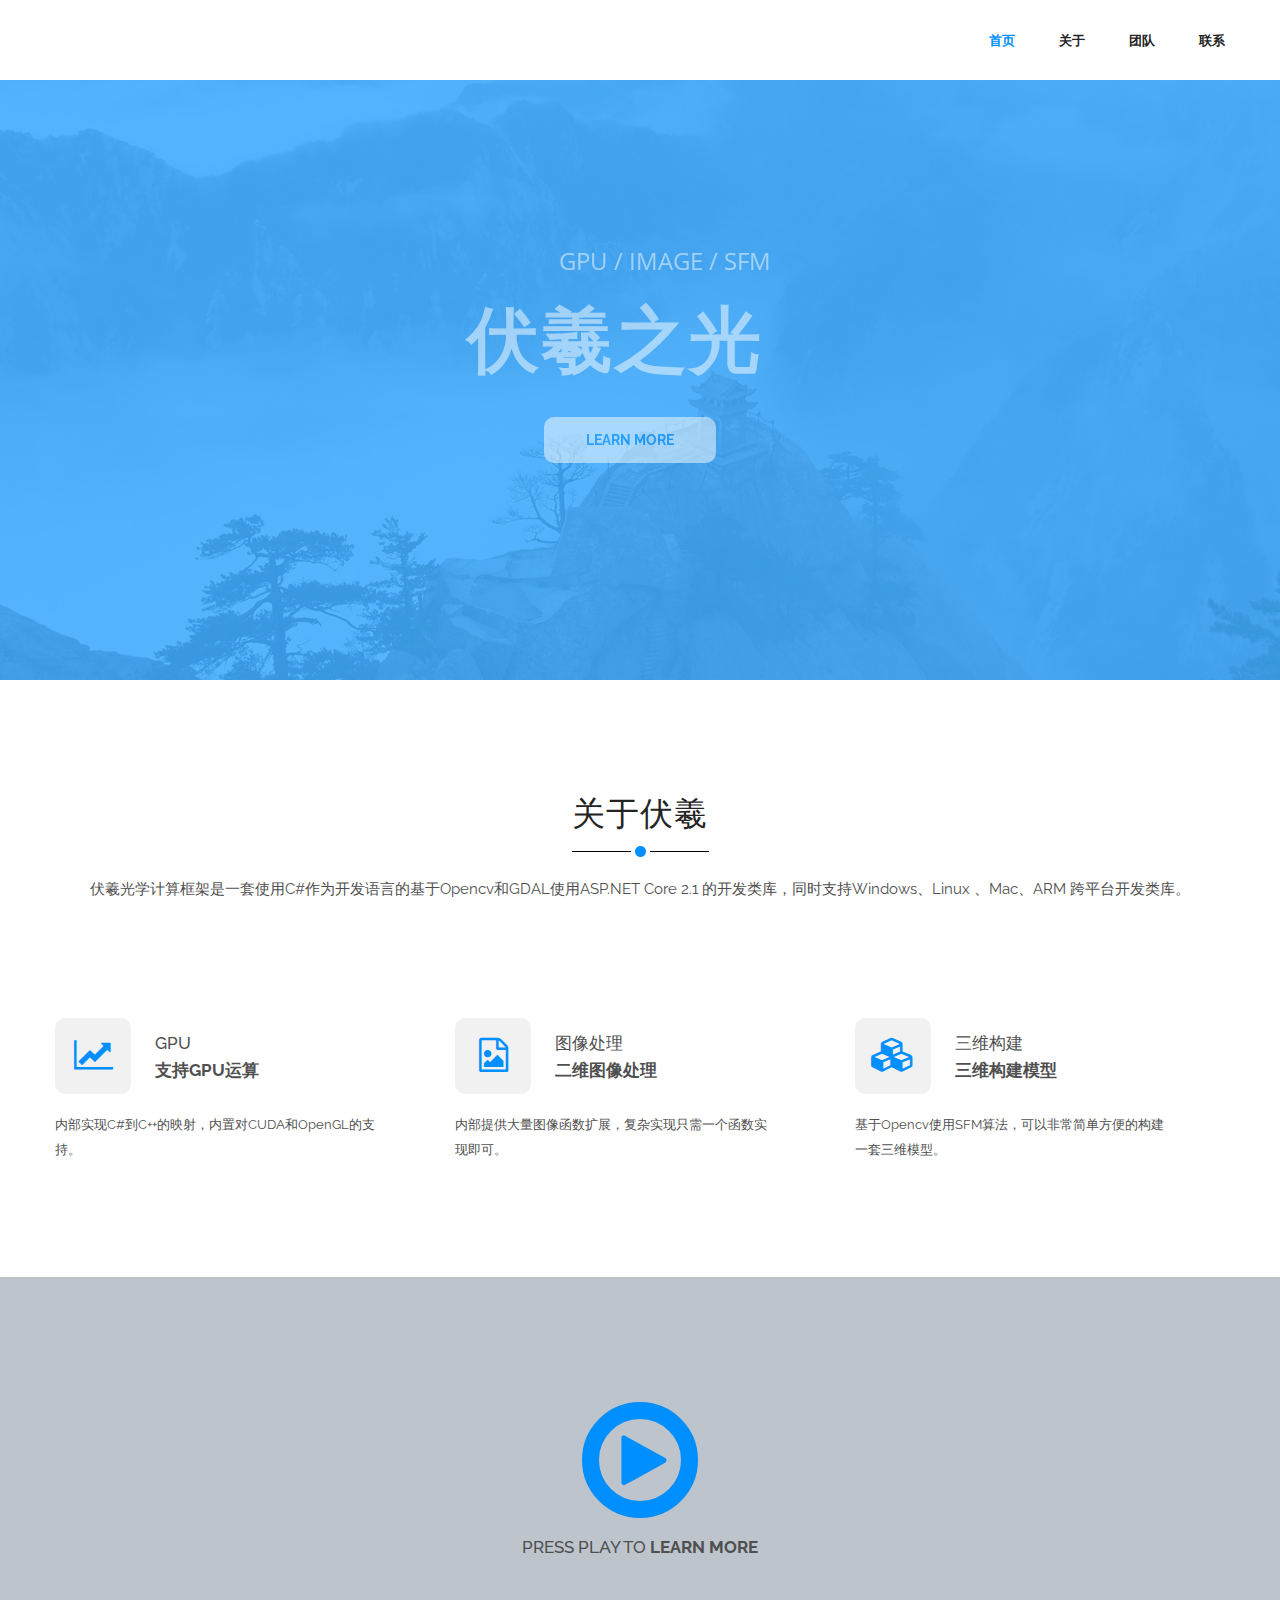
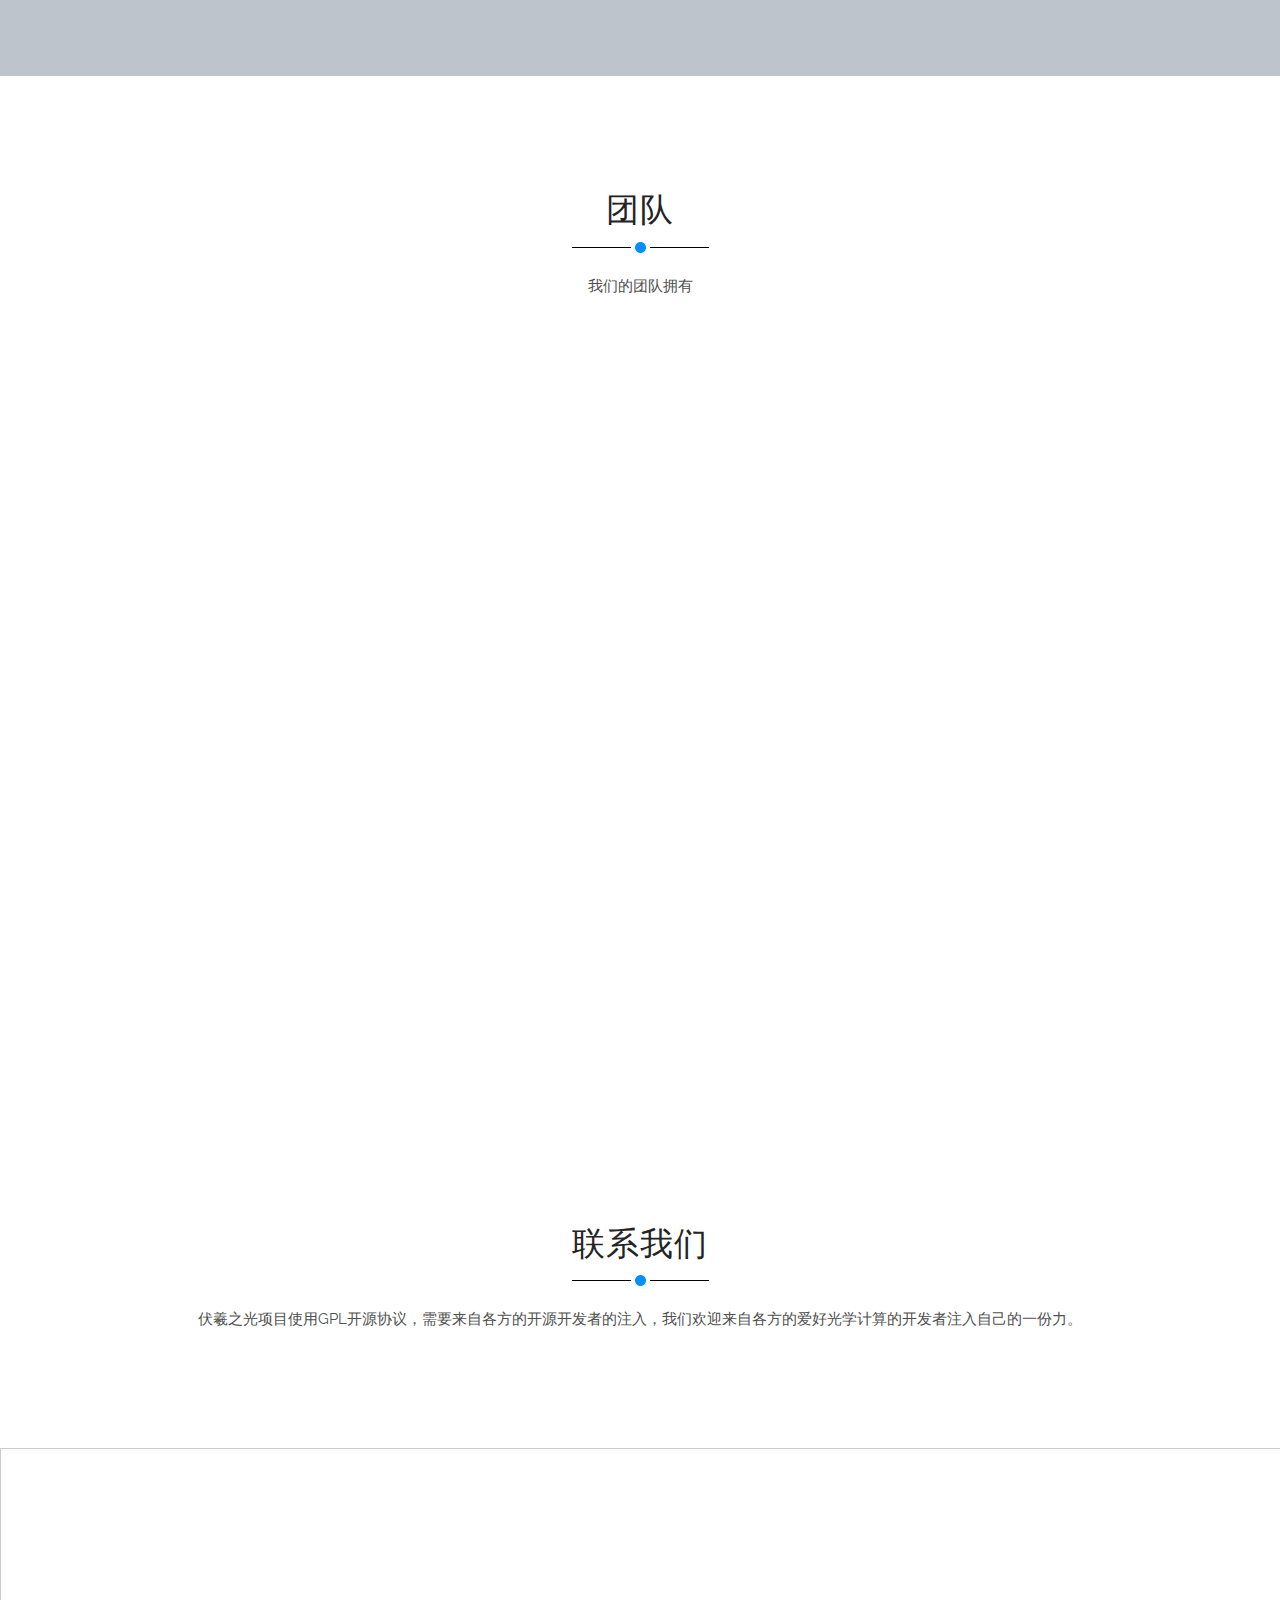
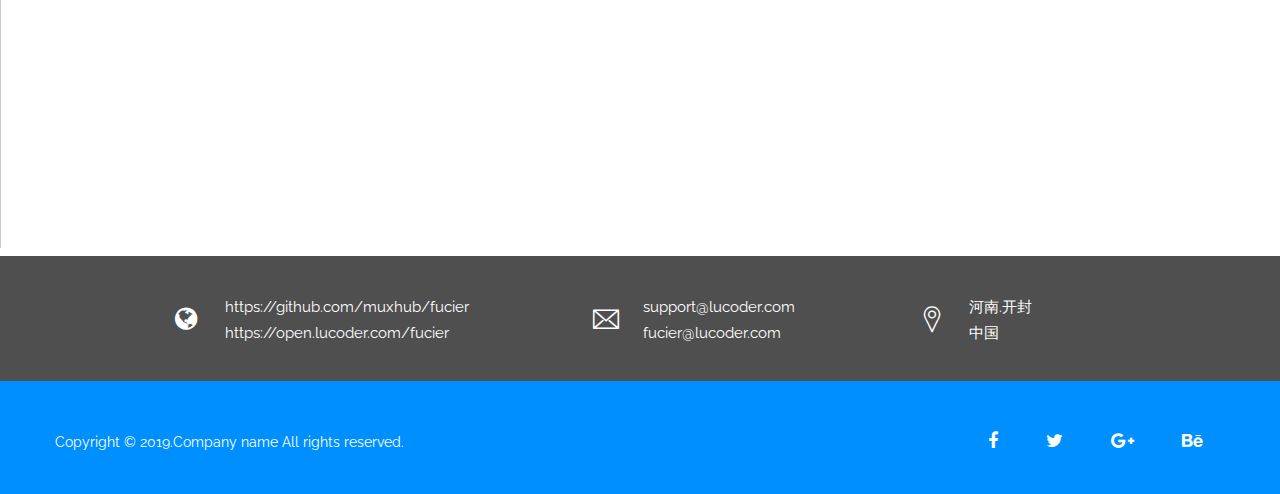
==== commit 8268c732: "提交伏羲之光" ====
--- a/fucier/index.html
+++ b/fucier/index.html
@@ -132,7 +132,7 @@
                                  data-elementdelay="0.01"
                                  data-endelementdelay="0.3"
                                  data-endspeed="1200"
-                                 data-endeasing="Power4.easeIn"><h2>welcome to vivian</h2></div>
+                                 data-endeasing="Power4.easeIn"><h2>伏羲之光</h2></div>
 
                             <div class="tp-caption sfr sfb tp-resizeme"
                                  data-x="center" data-hoffset="0"
@@ -145,7 +145,7 @@
                                  data-elementdelay="0.01"
                                  data-endelementdelay="0.3"
                                  data-endspeed="1200"
-                                 data-endeasing="Power4.easeIn"><div class="text">Branding / Design / Development</div></div>
+                                 data-endeasing="Power4.easeIn"><div class="text">GPU / Image / SFM</div></div>
 
                             <div class="tp-caption sfl sfb tp-resizeme"
                                  data-x="center" data-hoffset="15"
@@ -161,95 +161,6 @@
                                  data-endeasing="Power4.easeIn"><a href="#" class="template-btn btn-style-one">learn more</a></div>
 
                         </li>
-
-                        <li data-transition="fade" data-slotamount="1" data-masterspeed="1000" data-thumb="images/main-slider/image-1.jpg" data-saveperformance="off" data-title="Awesome Title Here">
-                            <img src="images/main-slider/image-1.jpg" alt="" data-bgposition="center top" data-bgfit="cover" data-bgrepeat="no-repeat">
-
-                            <div class="tp-caption sfl sfb tp-resizeme"
-                                 data-x="center" data-hoffset="0"
-                                 data-y="center" data-voffset="0"
-                                 data-speed="1500"
-                                 data-start="500"
-                                 data-easing="easeOutExpo"
-                                 data-splitin="none"
-                                 data-splitout="none"
-                                 data-elementdelay="0.01"
-                                 data-endelementdelay="0.3"
-                                 data-endspeed="1200"
-                                 data-endeasing="Power4.easeIn"><h2>welcome to vivian</h2></div>
-
-                            <div class="tp-caption sfr sfb tp-resizeme"
-                                 data-x="center" data-hoffset="0"
-                                 data-y="center" data-voffset="-80"
-                                 data-speed="1500"
-                                 data-start="500"
-                                 data-easing="easeOutExpo"
-                                 data-splitin="none"
-                                 data-splitout="none"
-                                 data-elementdelay="0.01"
-                                 data-endelementdelay="0.3"
-                                 data-endspeed="1200"
-                                 data-endeasing="Power4.easeIn"><div class="text">Branding / Design / Development</div></div>
-
-                            <div class="tp-caption sfl sfb tp-resizeme"
-                                 data-x="center" data-hoffset="15"
-                                 data-y="center" data-voffset="100"
-                                 data-speed="1500"
-                                 data-start="500"
-                                 data-easing="easeOutExpo"
-                                 data-splitin="none"
-                                 data-splitout="none"
-                                 data-elementdelay="0.01"
-                                 data-endelementdelay="0.3"
-                                 data-endspeed="1200"
-                                 data-endeasing="Power4.easeIn"><a href="#" class="template-btn btn-style-one">learn more</a></div>
-
-                        </li>
-
-                        <li data-transition="fade" data-slotamount="1" data-masterspeed="1000" data-thumb="images/main-slider/image-1.jpg" data-saveperformance="off" data-title="Awesome Title Here">
-                            <img src="images/main-slider/image-1.jpg" alt="" data-bgposition="center top" data-bgfit="cover" data-bgrepeat="no-repeat">
-
-                            <div class="tp-caption sfl sfb tp-resizeme"
-                                 data-x="center" data-hoffset="0"
-                                 data-y="center" data-voffset="0"
-                                 data-speed="1500"
-                                 data-start="500"
-                                 data-easing="easeOutExpo"
-                                 data-splitin="none"
-                                 data-splitout="none"
-                                 data-elementdelay="0.01"
-                                 data-endelementdelay="0.3"
-                                 data-endspeed="1200"
-                                 data-endeasing="Power4.easeIn"><h2>welcome to vivian</h2></div>
-
-                            <div class="tp-caption sfr sfb tp-resizeme"
-                                 data-x="center" data-hoffset="0"
-                                 data-y="center" data-voffset="-80"
-                                 data-speed="1500"
-                                 data-start="500"
-                                 data-easing="easeOutExpo"
-                                 data-splitin="none"
-                                 data-splitout="none"
-                                 data-elementdelay="0.01"
-                                 data-endelementdelay="0.3"
-                                 data-endspeed="1200"
-                                 data-endeasing="Power4.easeIn"><div class="text">Branding / Design / Development</div></div>
-
-                            <div class="tp-caption sfl sfb tp-resizeme"
-                                 data-x="center" data-hoffset="15"
-                                 data-y="center" data-voffset="100"
-                                 data-speed="1500"
-                                 data-start="500"
-                                 data-easing="easeOutExpo"
-                                 data-splitin="none"
-                                 data-splitout="none"
-                                 data-elementdelay="0.01"
-                                 data-endelementdelay="0.3"
-                                 data-endspeed="1200"
-                                 data-endeasing="Power4.easeIn"><a href="#" class="template-btn btn-style-one">learn more</a></div>
-
-                        </li>
-
                     </ul>
 
                     <div class="tp-bannertimer"></div>
@@ -333,7 +244,7 @@
                     <div class="team-member col-md-4 col-sm-6 col-xs-12 wow fadeInLeft" data-wow-delay="0ms" data-wow-duration="1500ms">
                         <div class="inner-box">
                             <figure class="image-box">
-                                <img src="images/developer/wxy.jpg" alt="" />
+                                <img src="images/resource/team-1.jpg" alt="" />
                                 <!--Overlay Box-->
                                 <div class="overlay-box">
                                     <h4>牧轩居士</h4>
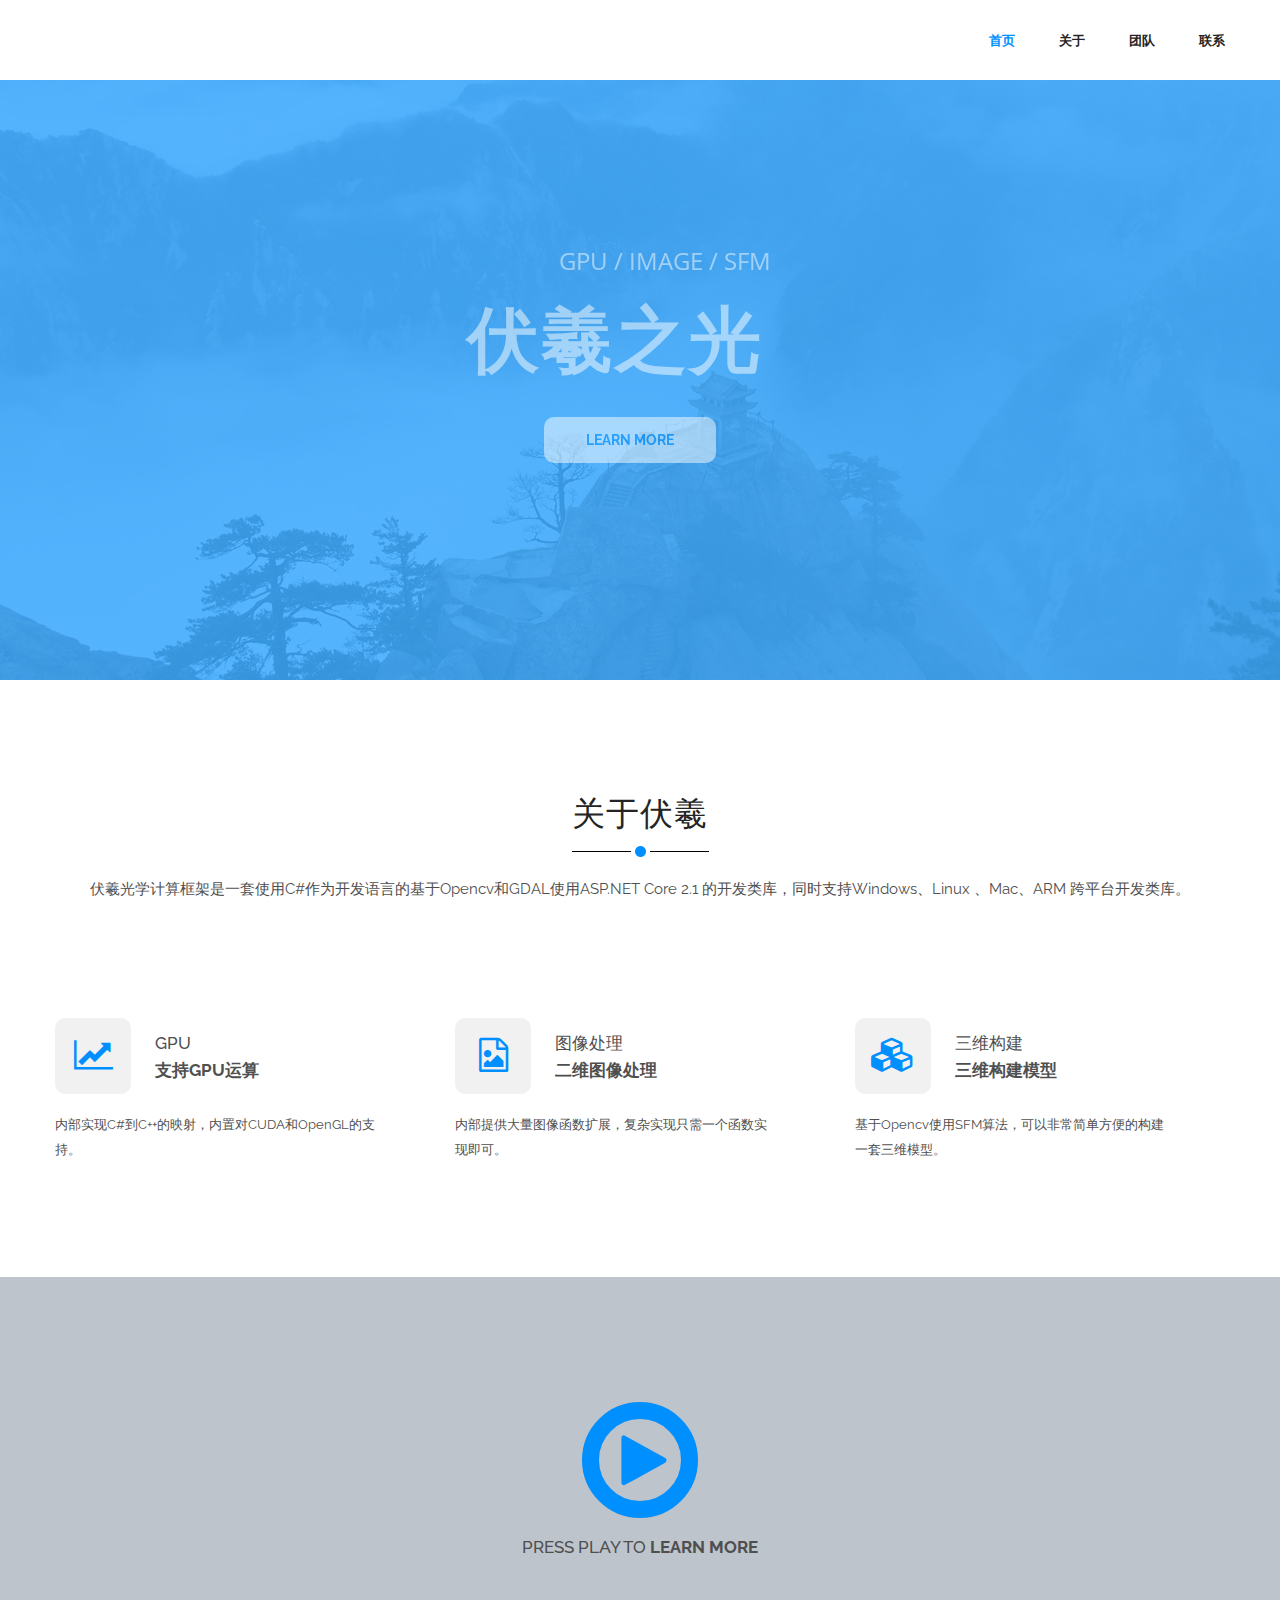
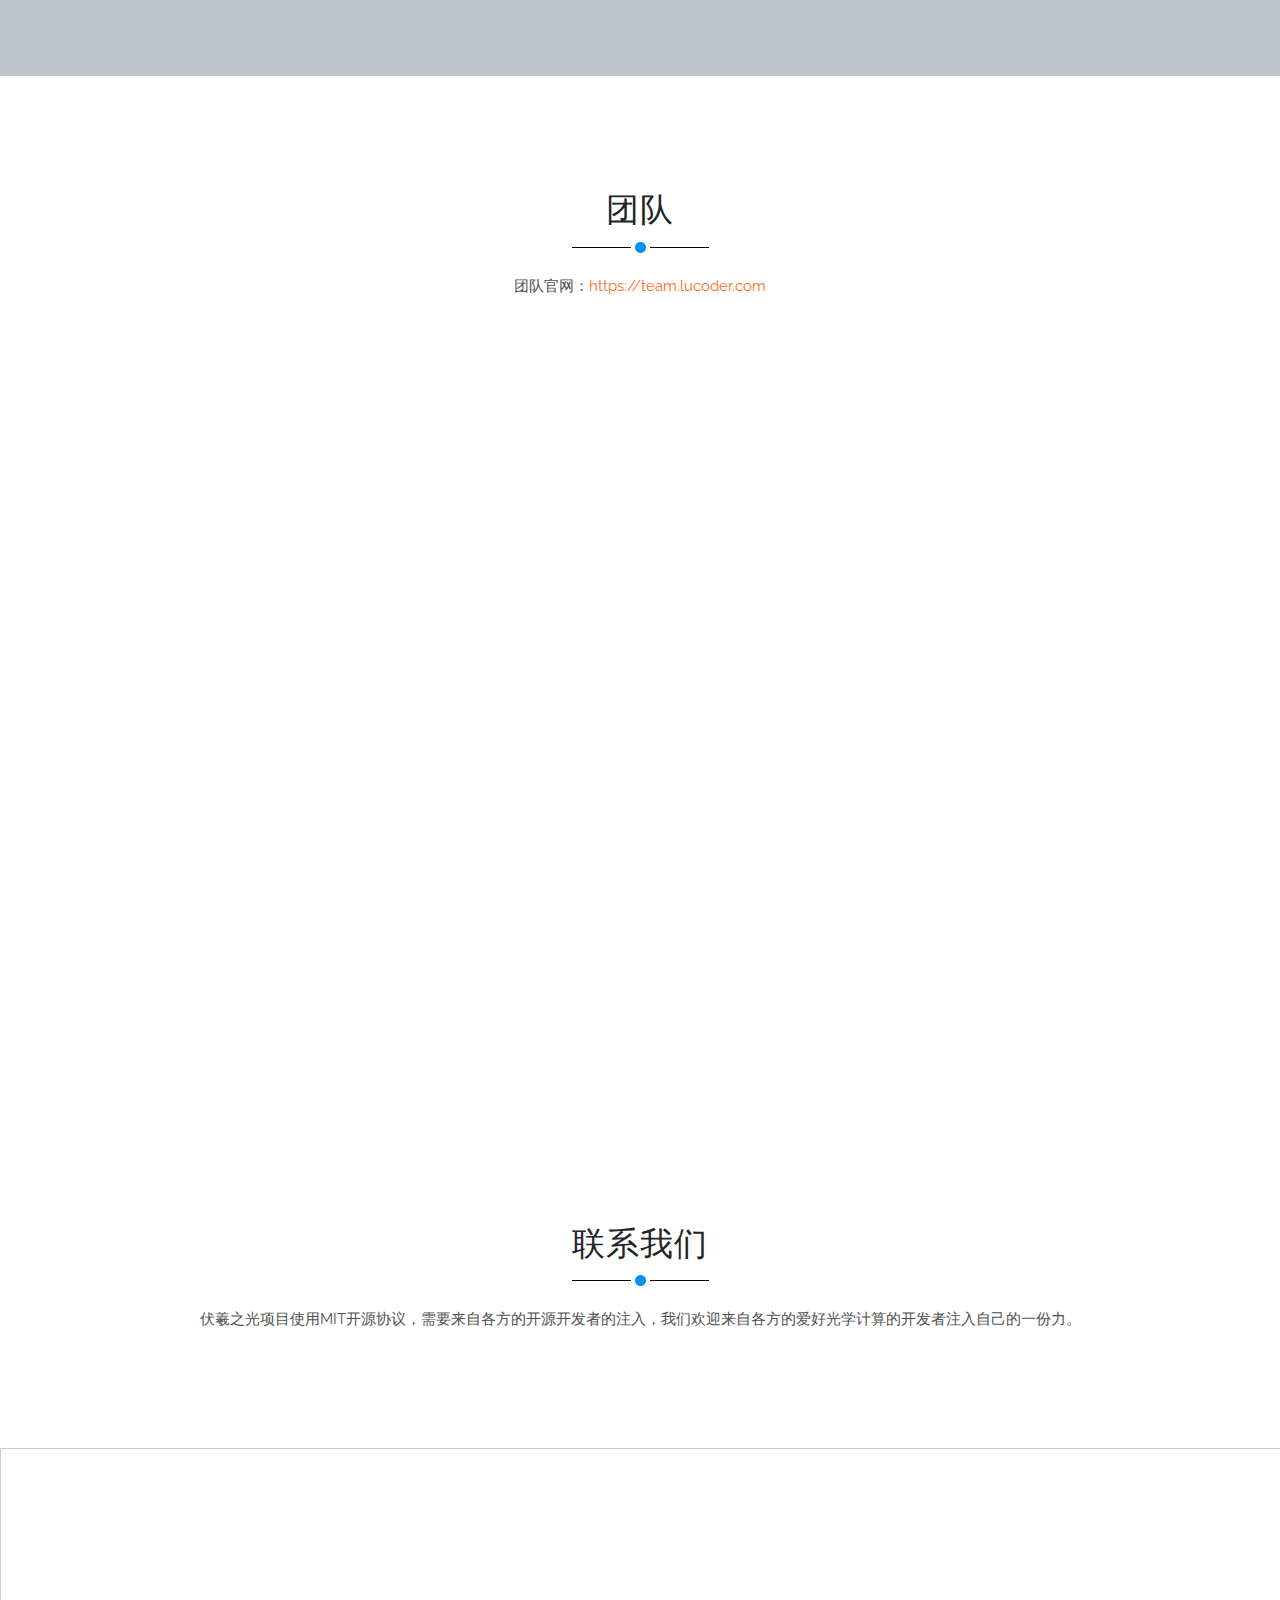
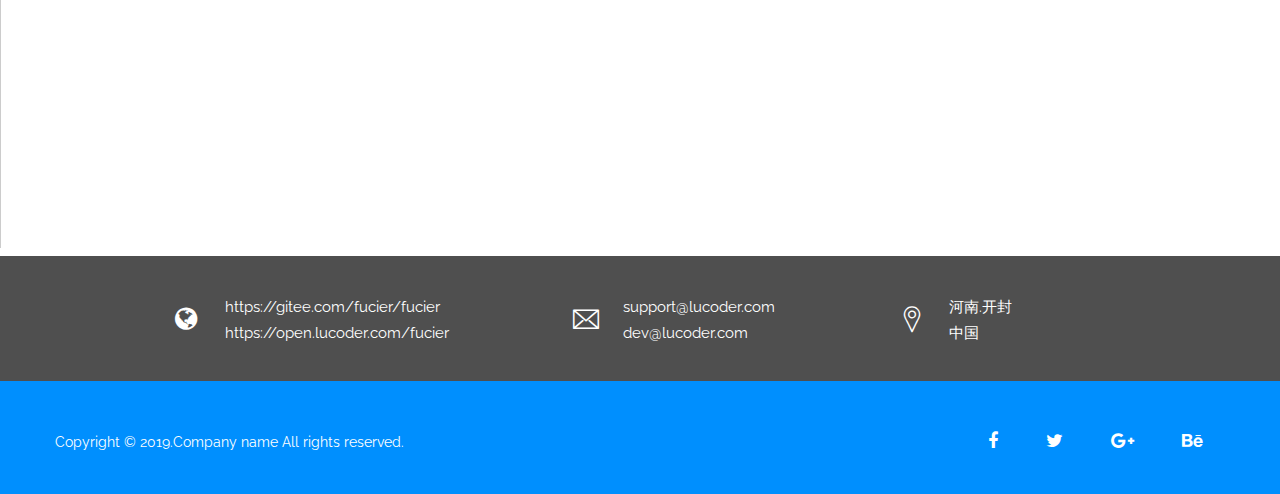
==== commit 5f895d04: "提交网站修改" ====
--- a/fucier/index.html
+++ b/fucier/index.html
@@ -235,7 +235,7 @@
                 <div class="sec-title">
                     <h2>团队</h2>
                     <div class="separator"></div>
-                    <div class="text">我们的团队拥有</div>
+                    <div class="text">团队官网：<a href="https://team.lucoder.com">https://team.lucoder.com</a></div>
                 </div>
 
                 <div class="row">
@@ -272,7 +272,7 @@
                     <div class="sec-title">
                         <h2>联系我们</h2>
                         <div class="separator"></div>
-                        <div class="text">伏羲之光项目使用GPL开源协议，需要来自各方的开源开发者的注入，我们欢迎来自各方的爱好光学计算的开发者注入自己的一份力。</div>
+                        <div class="text">伏羲之光项目使用MIT开源协议，需要来自各方的开源开发者的注入，我们欢迎来自各方的爱好光学计算的开发者注入自己的一份力。</div>
                     </div>
                 </div>
 
@@ -291,13 +291,13 @@
                         <ul>
                             <li>
                                 <span class="icon fa fa-globe "></span>
-                                <a style="color:#fff;" href="https://github.com/muxhub/fucier">https://github.com/muxhub/fucier</a>
+                                <a style="color:#fff;" href="https://github.com/muxhub/fucier">https://gitee.com/fucier/fucier</a>
                                 <br /><a style="color:#fff;" href="https://open.lucoder.com/fucier">https://open.lucoder.com/fucier</a>
                             </li>
                             <li>
                                 <span class="icon flaticon-envelope"></span>
                                 support@lucoder.com <br>
-                                fucier@lucoder.com
+                                dev@lucoder.com
                             </li>
                             <li>
                                 <span class="icon flaticon-pin-1"></span>
